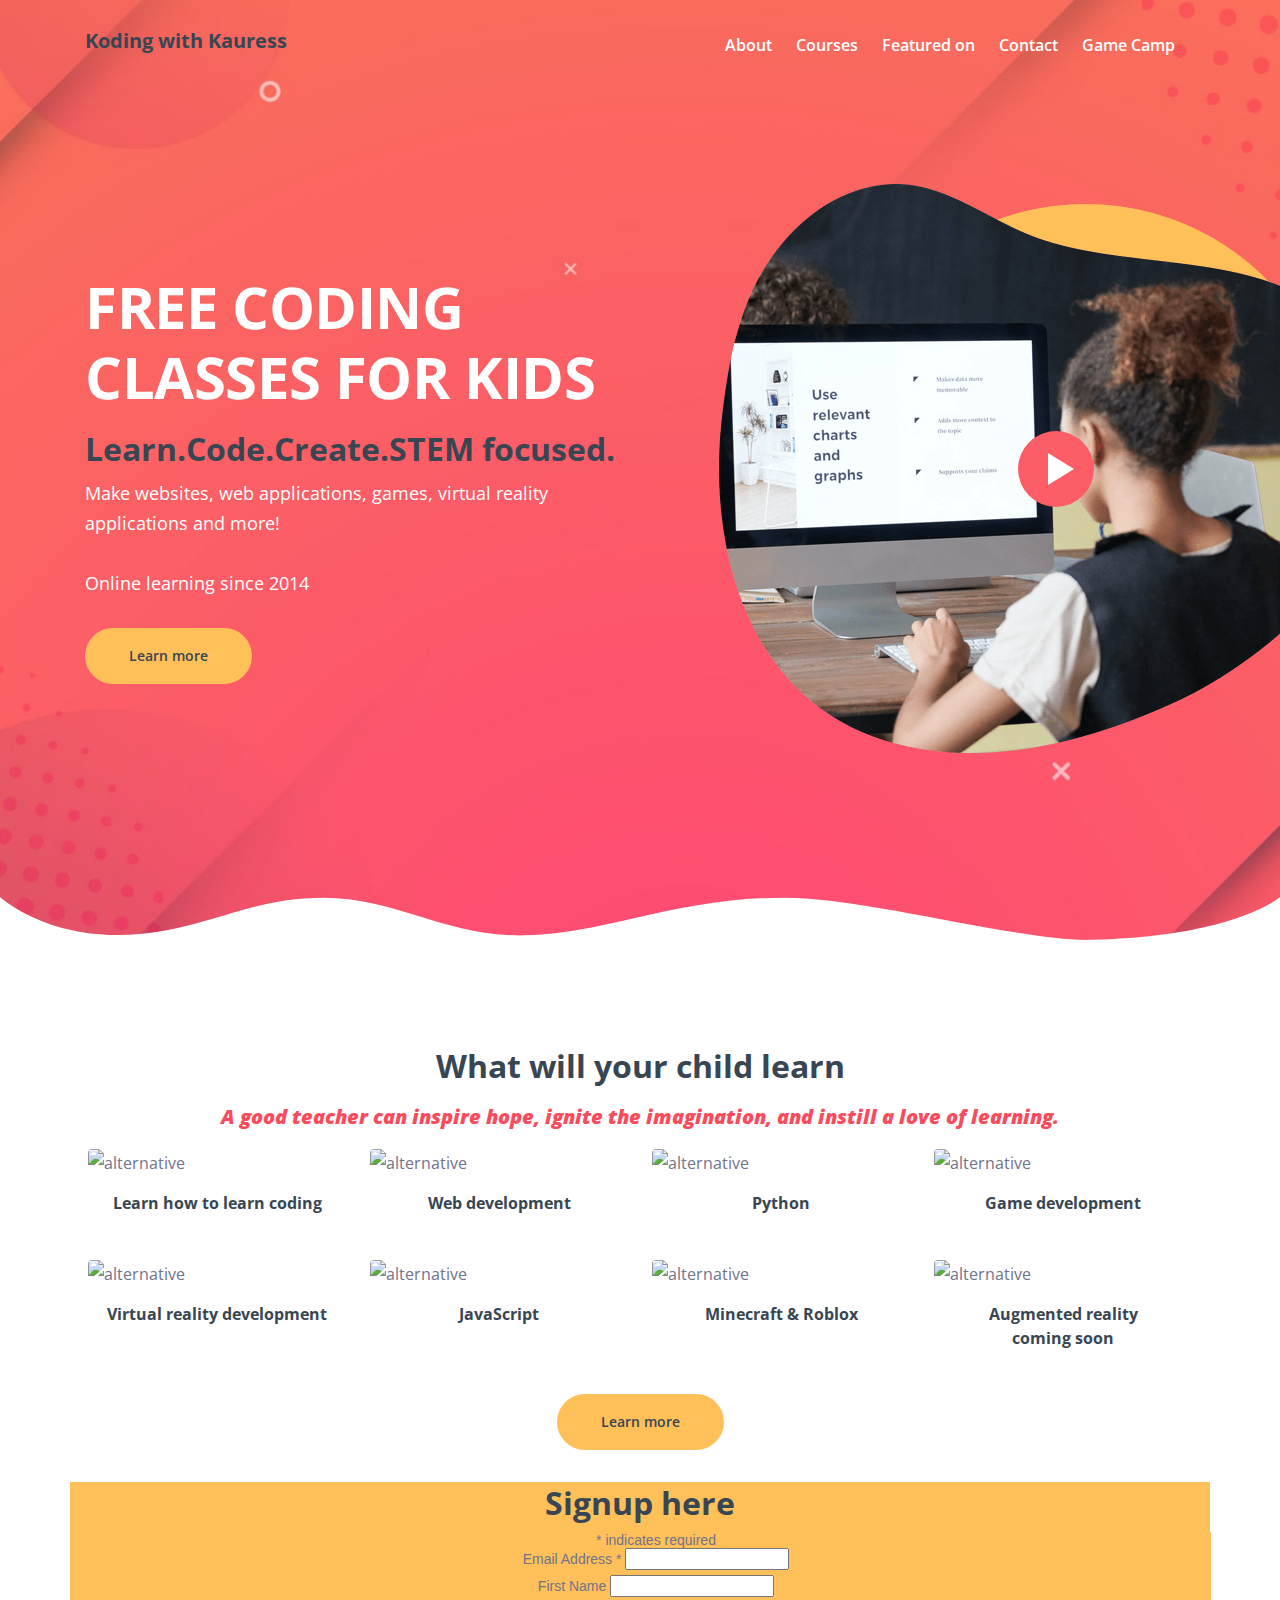
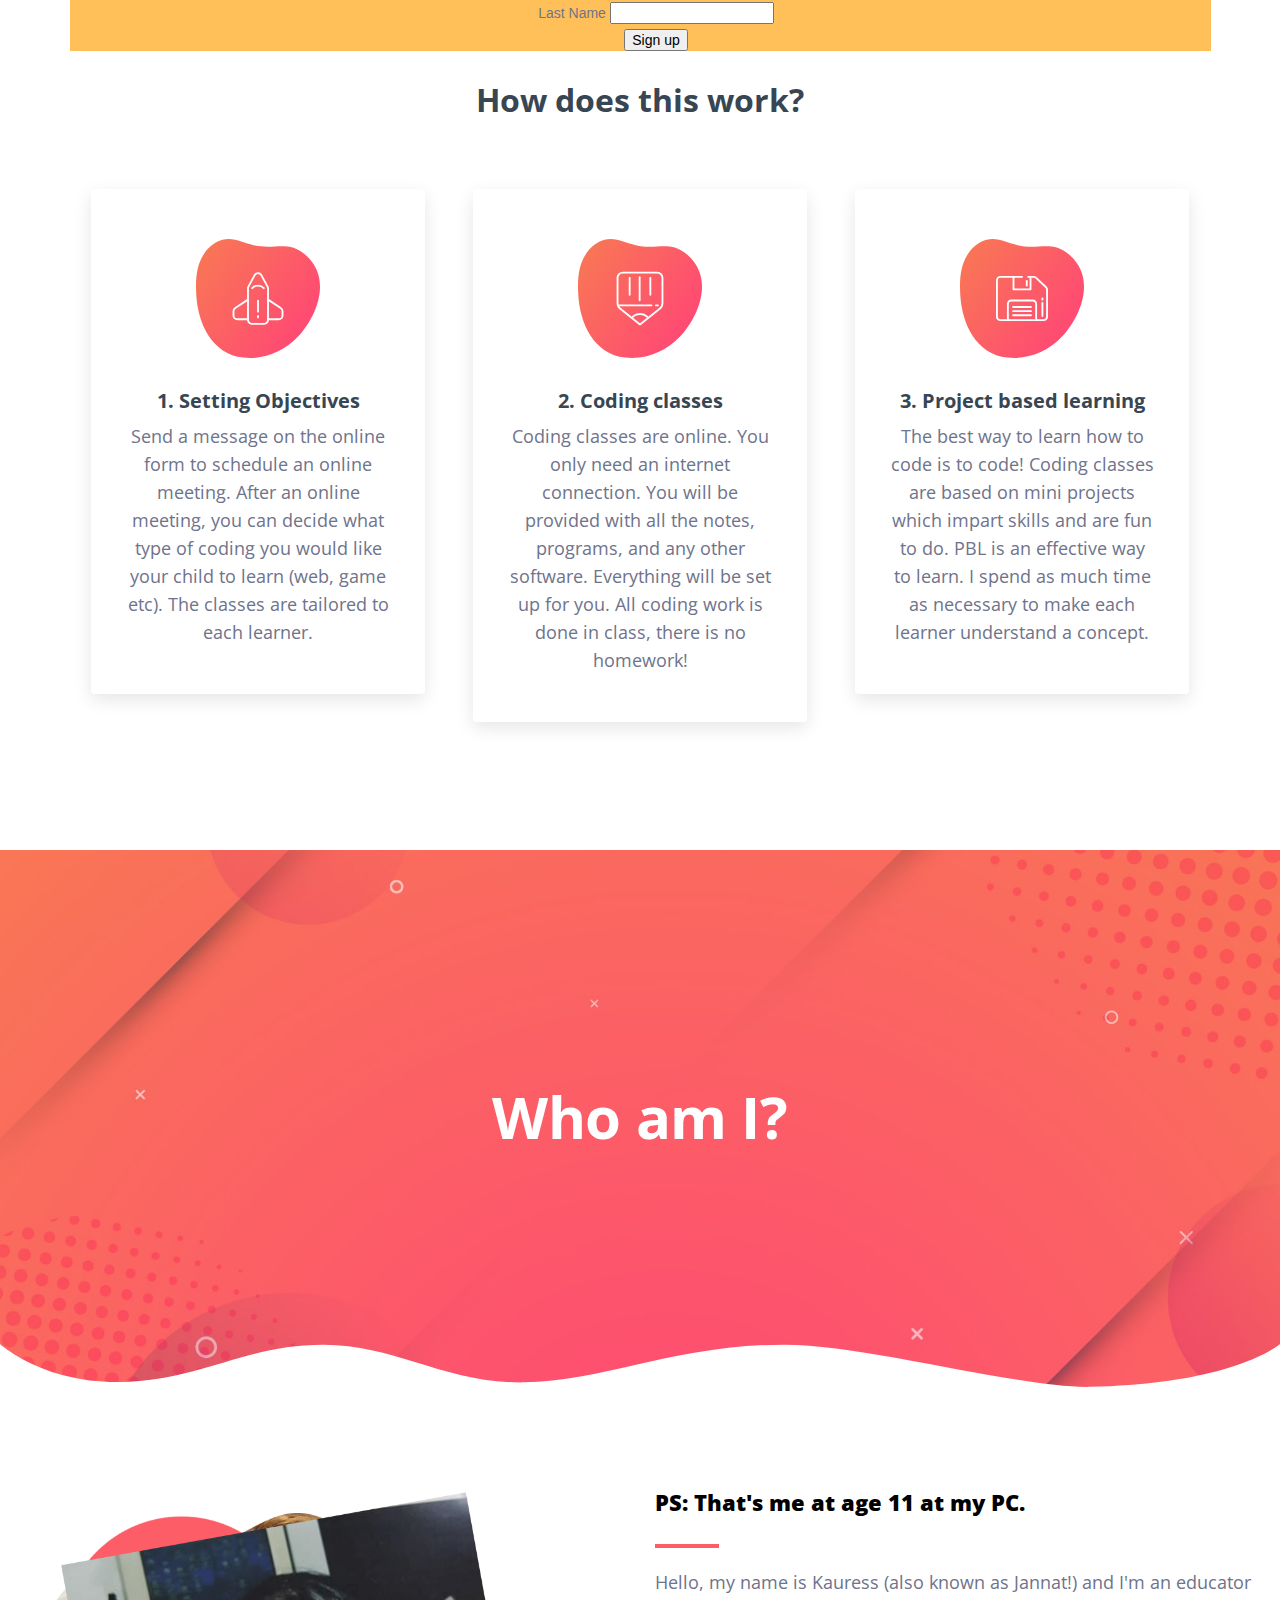
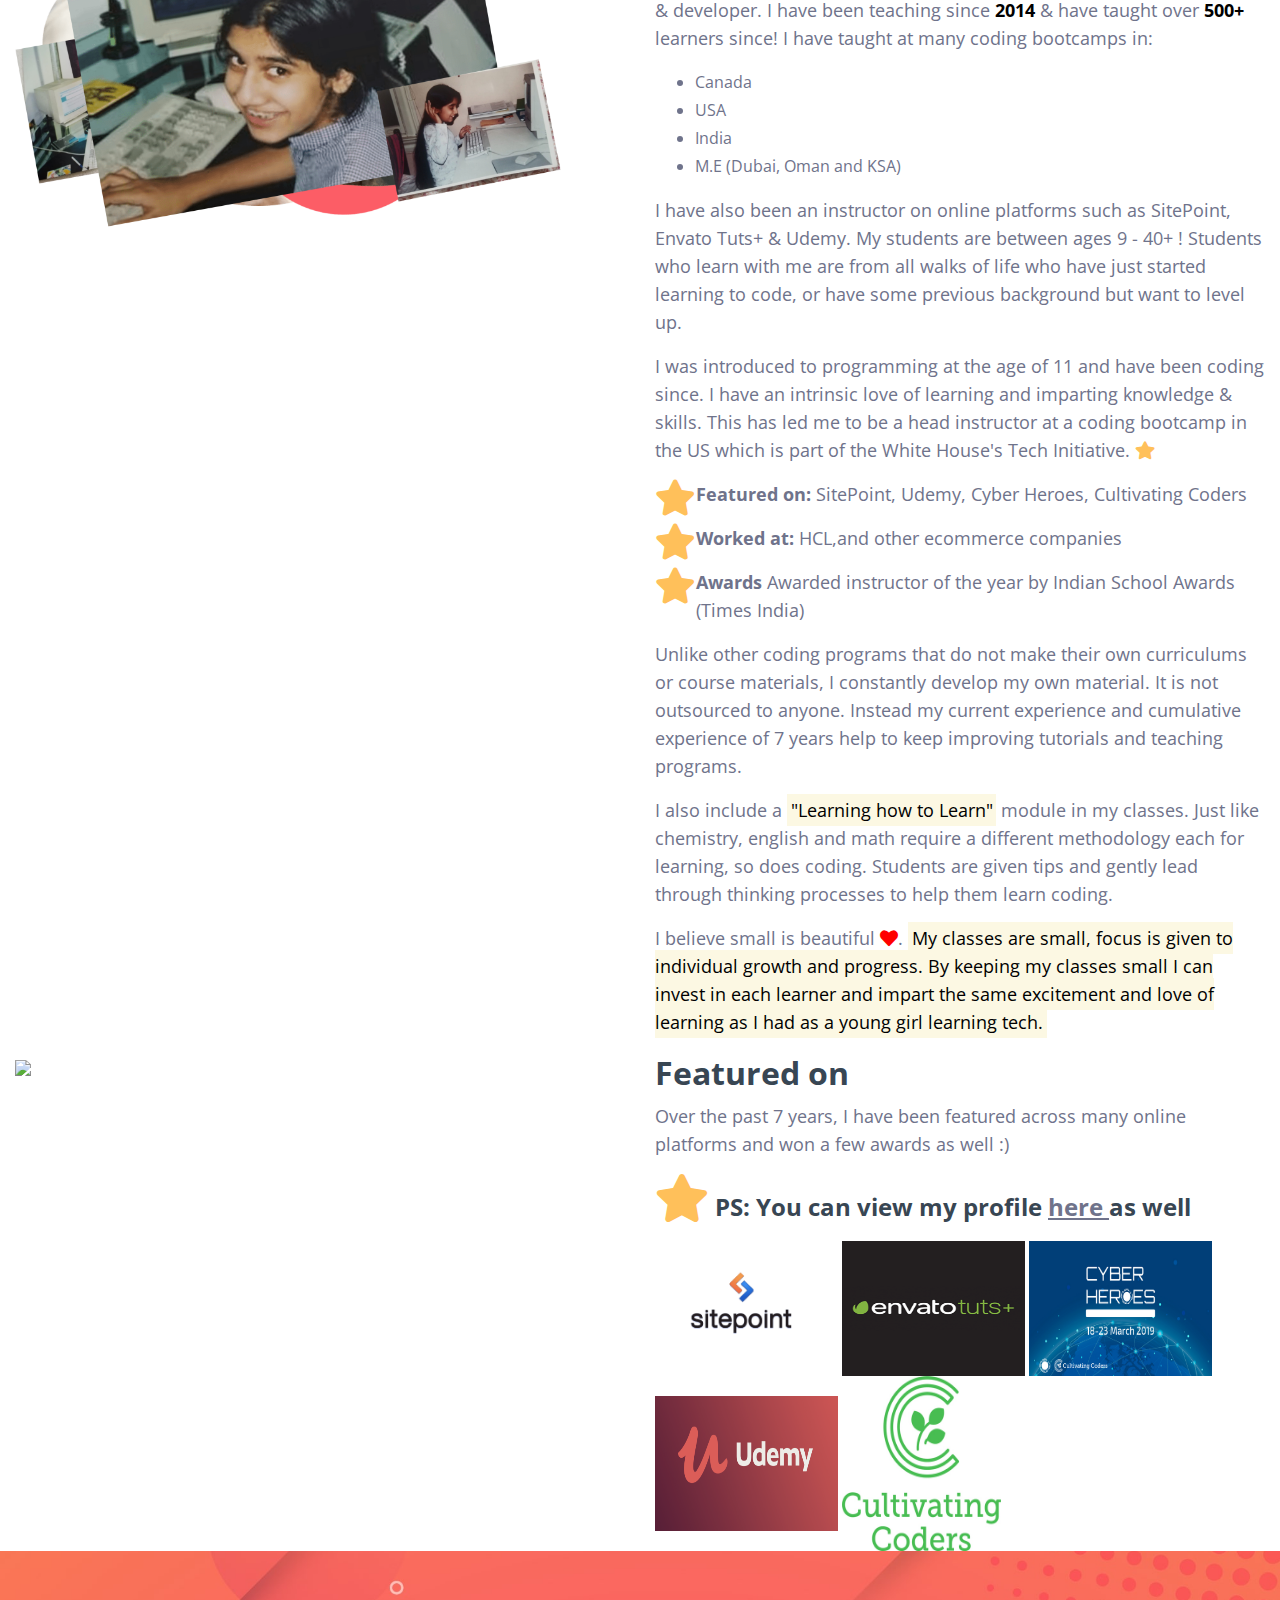
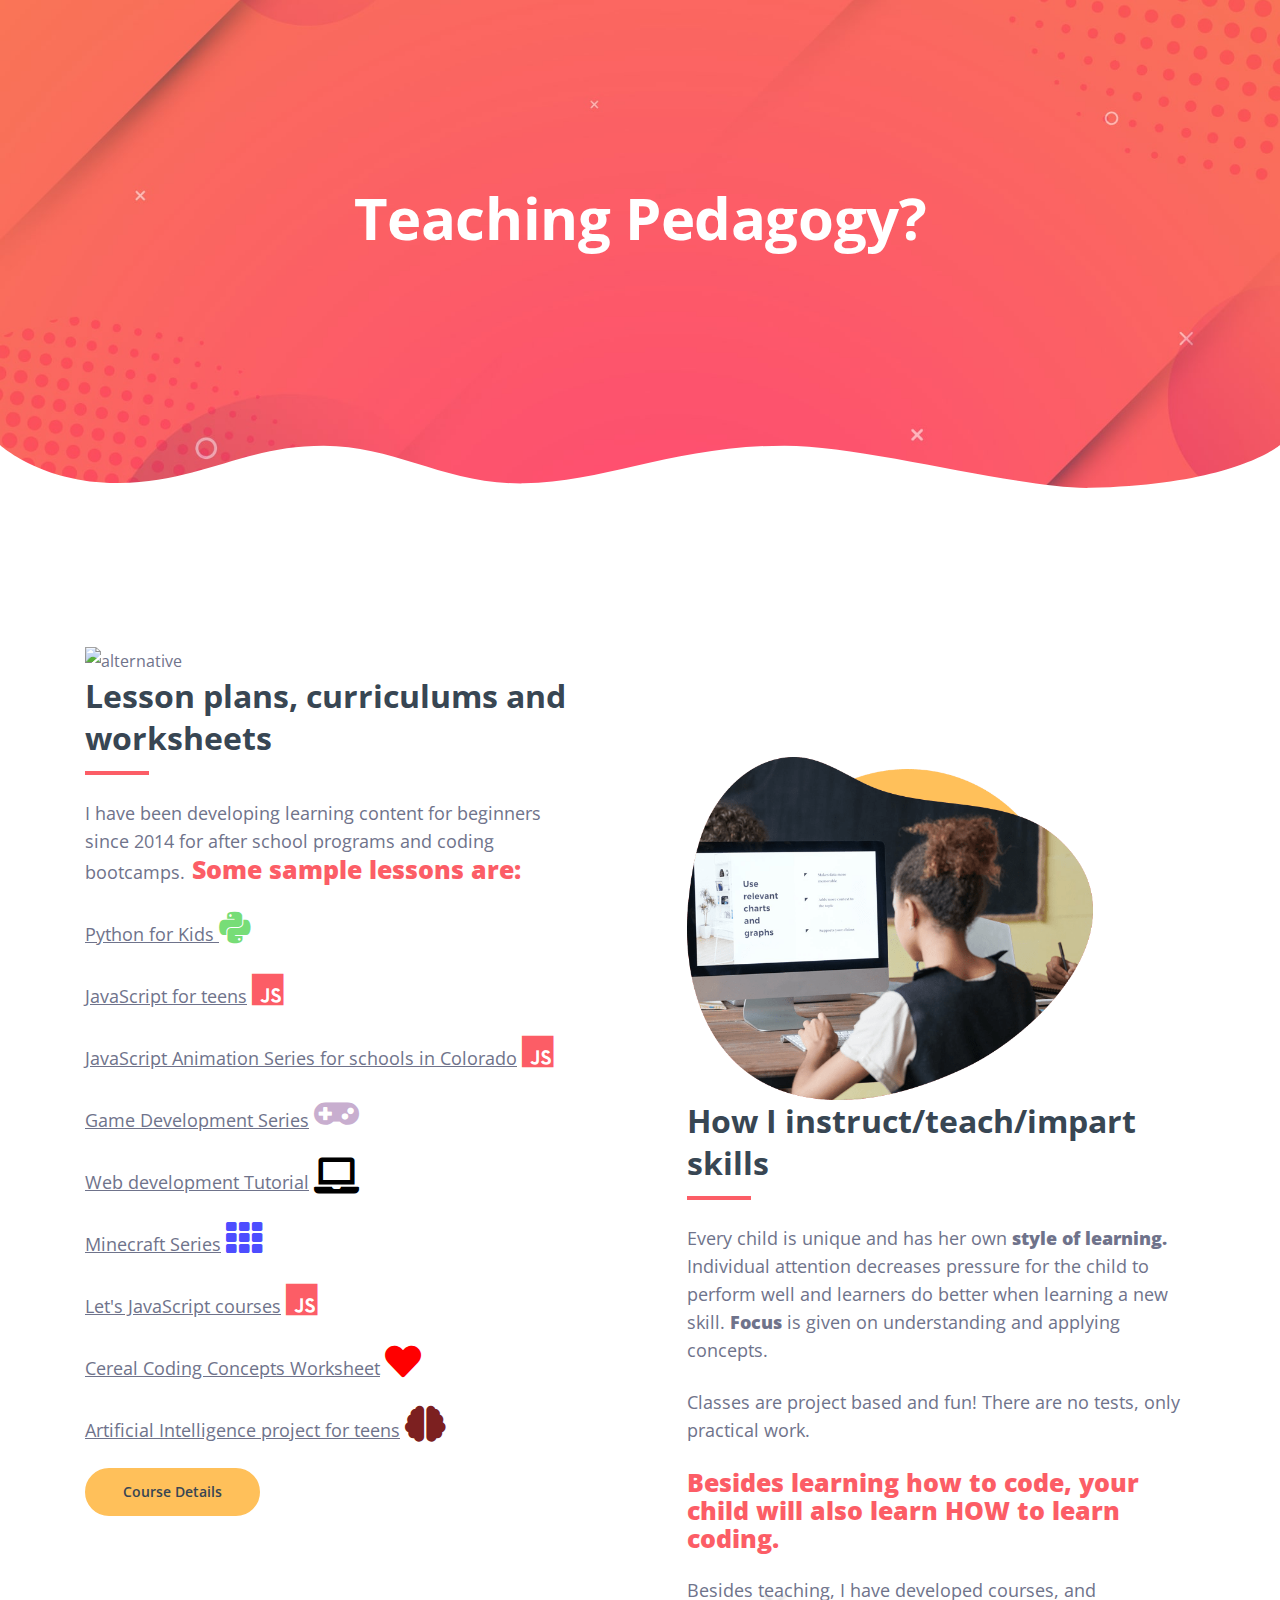
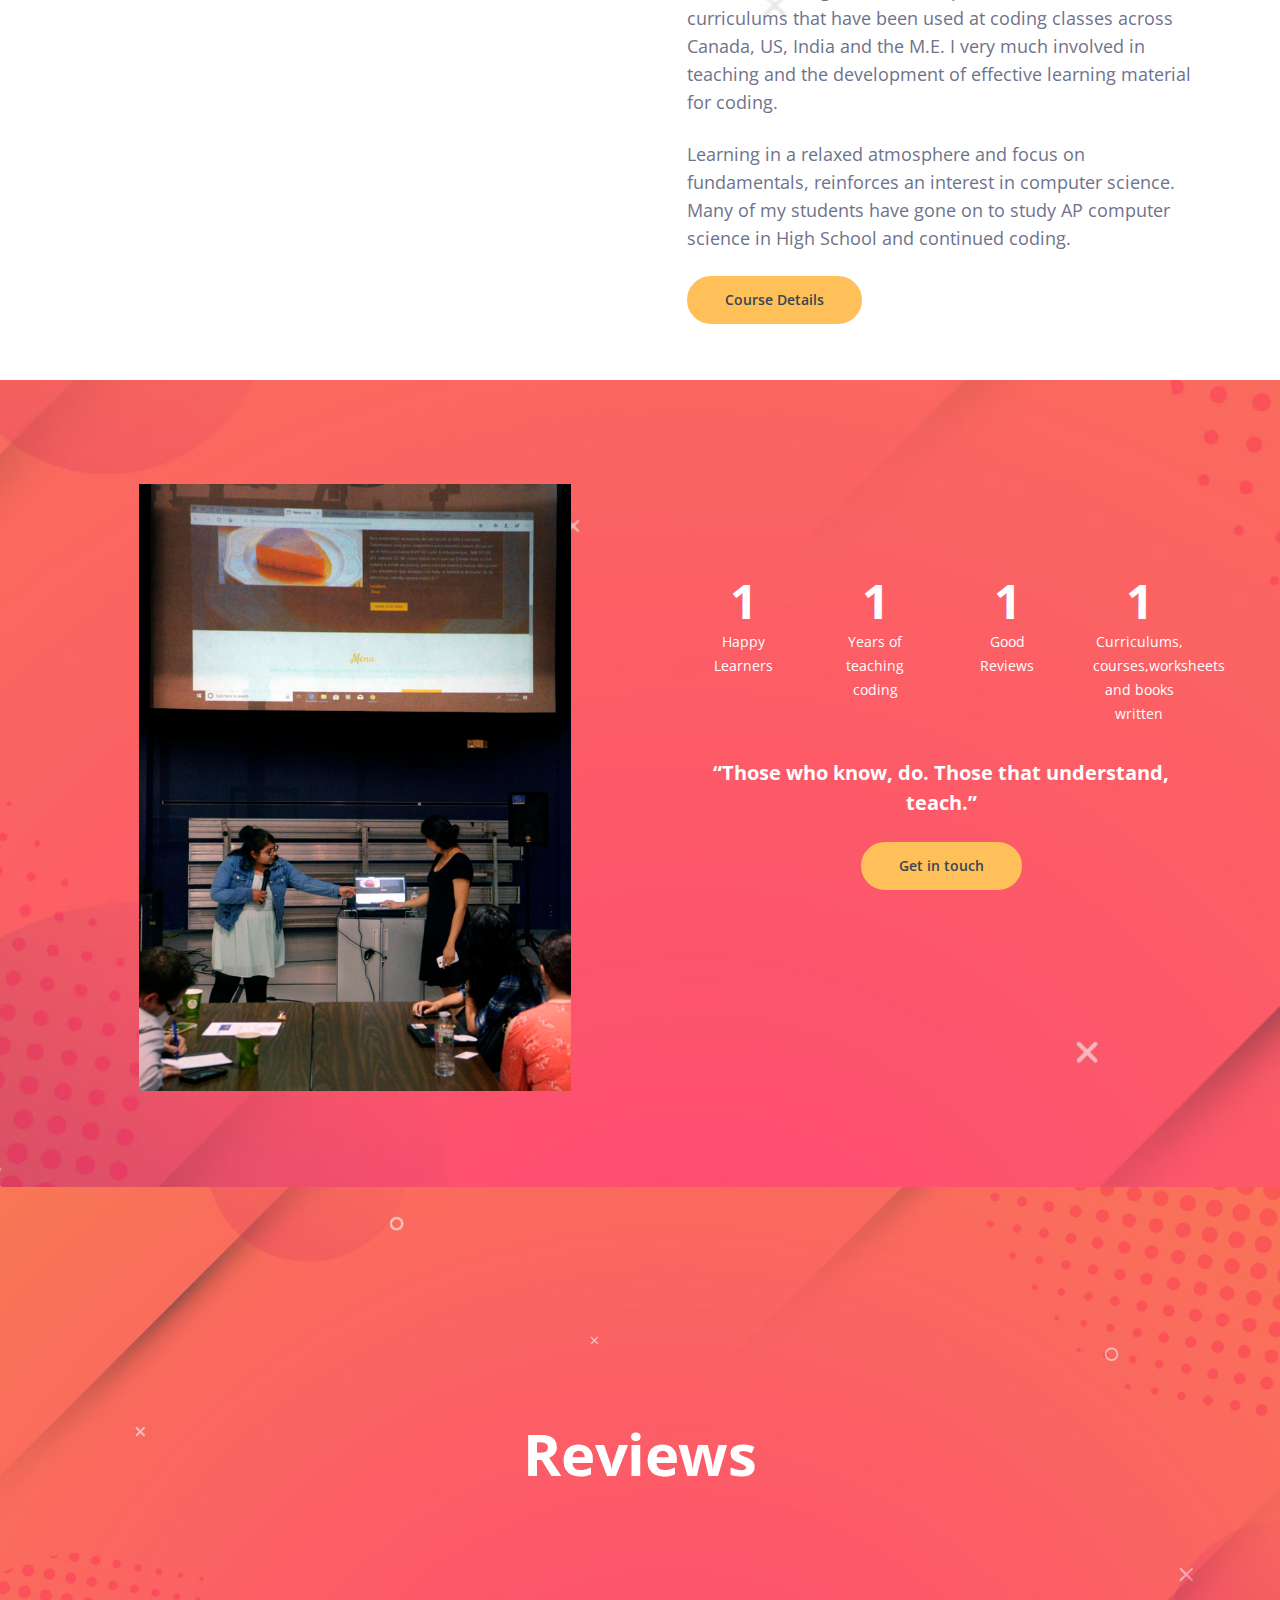
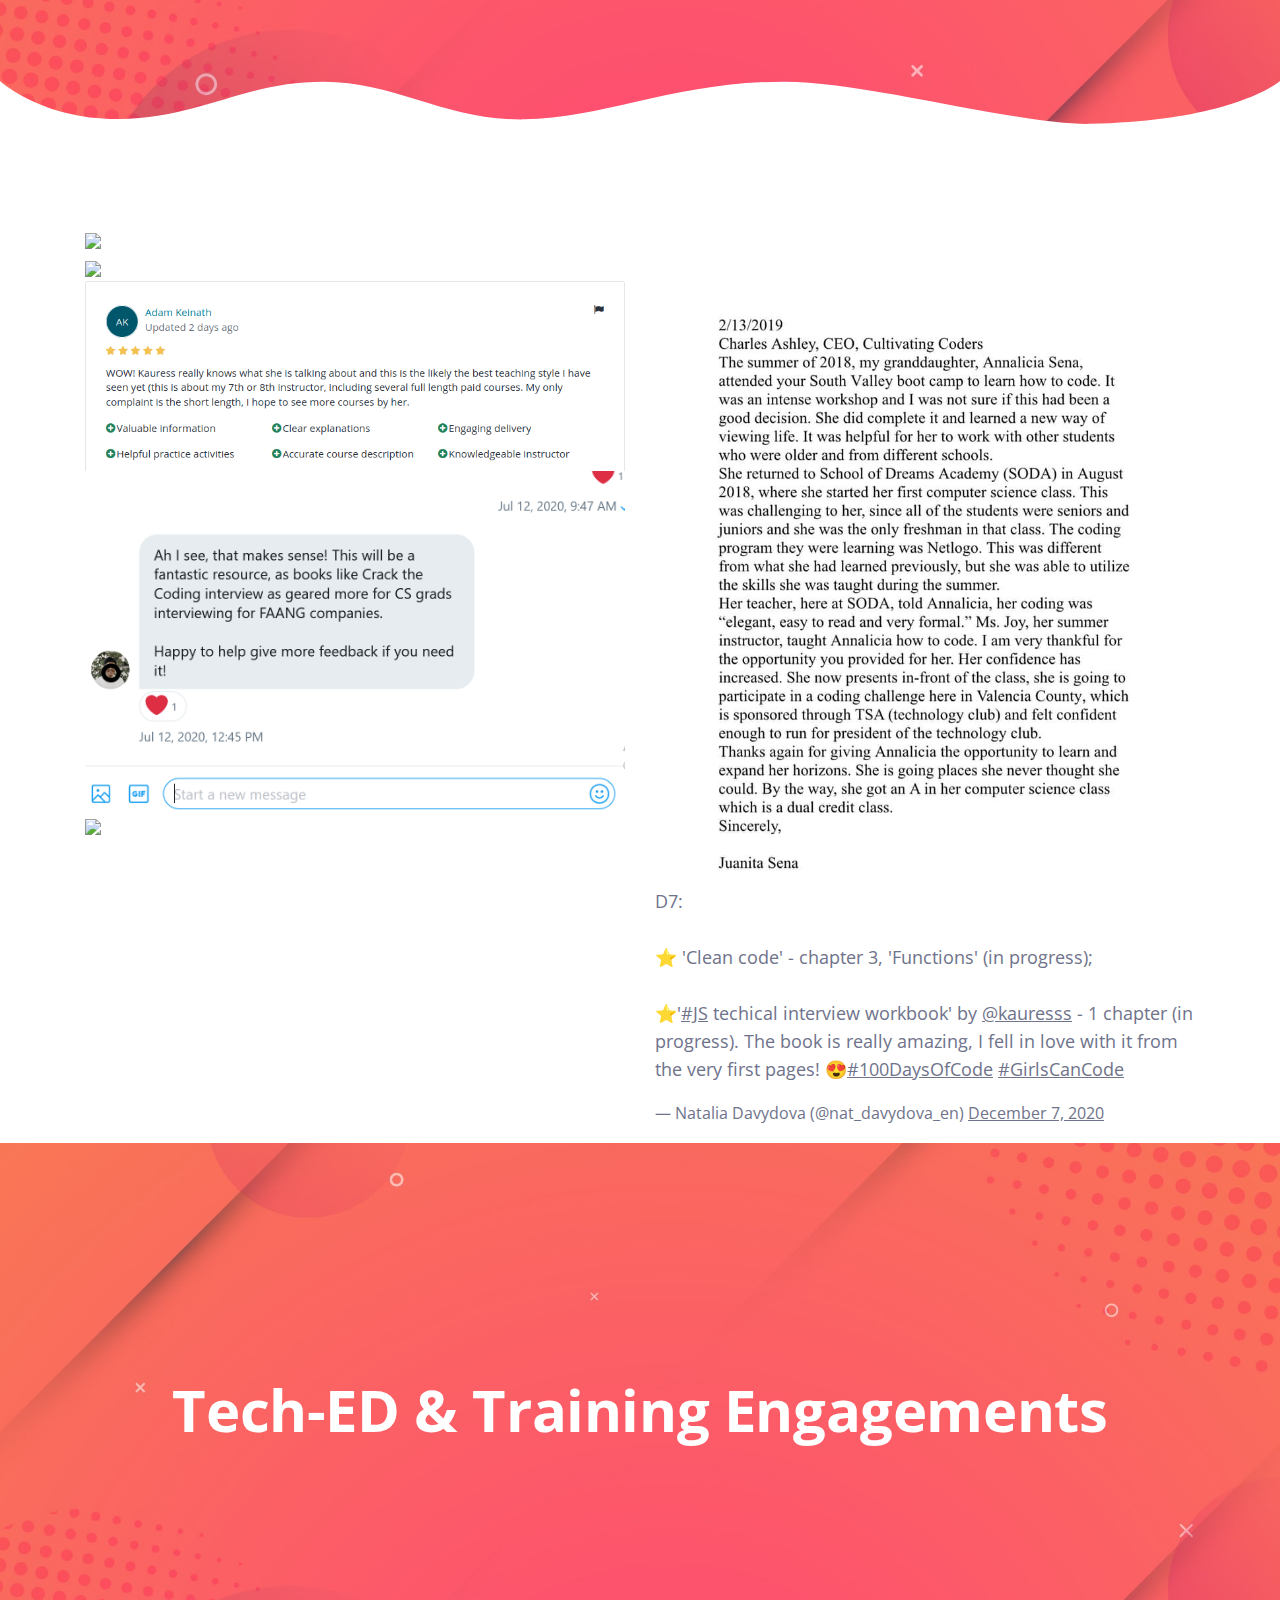
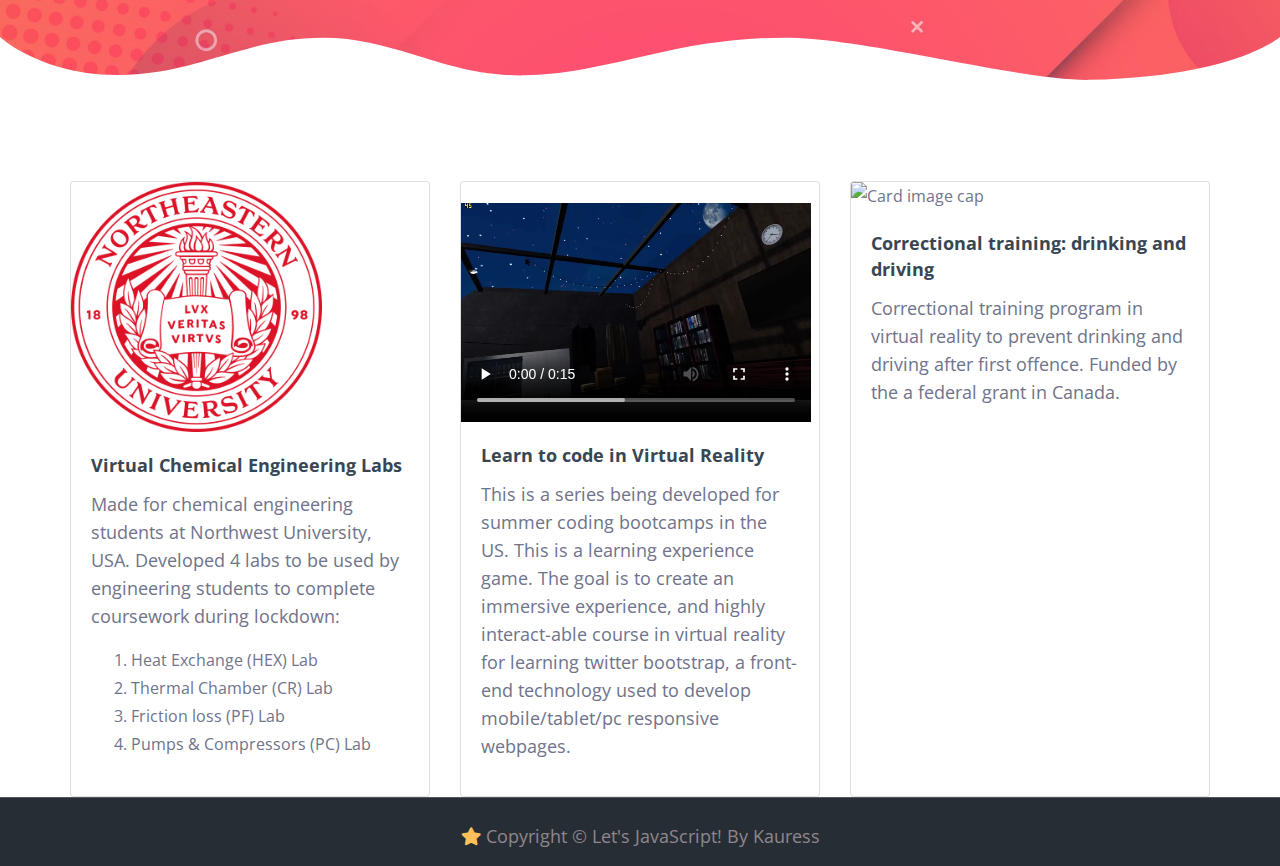
==== index.html @ 87f5dfcc "Update index.html" ====
<!DOCTYPE html>
<html lang="en">
<head>
    <meta charset="utf-8">
    <meta name="viewport" content="width=device-width, initial-scale=1, shrink-to-fit=no">
    
    <!-- SEO Meta Tags -->
    <meta name="description" content="Koding with Kauress">
    <meta name="author" content="Kauress">

    <!-- OG Meta Tags to improve the way the post looks when you share the page on LinkedIn, Facebook, Google+ -->
	<meta property="og:site_name" content="" /> <!-- website name -->
	<meta property="og:site" content="" /> <!-- website link -->
	<meta property="og:title" content=""/> <!-- title shown in the actual shared post -->
	<meta property="og:description" content="" /> <!-- description shown in the actual shared post -->
	<meta property="og:image" content="" /> <!-- image link, make sure it's jpg -->
	<meta property="og:url" content="" /> <!-- where do you want your post to link to -->
	<meta property="og:type" content="article" />

    <!-- Webpage Title -->
    <title>Kauress</title>
    
    <!-- Styles -->
    <link href="https://fonts.googleapis.com/css?family=Open+Sans:400,400i,600,700&display=swap" rel="stylesheet">
    <link href="css/bootstrap.css" rel="stylesheet">
    <link href="css/fontawesome-all.css" rel="stylesheet">
    <link href="css/swiper.css" rel="stylesheet">
	<link href="css/magnific-popup.css" rel="stylesheet">
	<link href="css/styles.css" rel="stylesheet">
	<link href="//cdn-images.mailchimp.com/embedcode/classic-10_7.css" rel="stylesheet" type="text/css">
<style type="text/css">
	#mc_embed_signup{background:#fff; clear:left; font:14px Helvetica,Arial,sans-serif; }
	/* Add your own Mailchimp form style overrides in your site stylesheet or in this style block.
	   We recommend moving this block and the preceding CSS link to the HEAD of your HTML file. */
</style>
	
	<!-- Favicon  -->
    <link rel="icon" href="images/favicon.png">
</head>
<body data-spy="scroll" data-target=".fixed-top">
    
    <!-- Navigation -->
    <nav class="navbar navbar-expand-lg navbar-custom fixed-top">
        <div class="container">
            <!-- Text Logo - Use this if you don't have a graphic logo -->
            <!-- <a class="navbar-brand logo-text page-scroll" href="index.html">Tutor</a> -->

            <!-- Image Logo -->
                              <h3 class="navbar-brand" href="index.html">Koding with Kauress</h3>

            
            <!-- Mobile Menu Toggle Button -->
            <button class="navbar-toggler" type="button" data-toggle="collapse" data-target="#navbarsExampleDefault" aria-controls="navbarsExampleDefault" aria-expanded="false" aria-label="Toggle navigation">
                <span class="navbar-toggler-awesome fas fa-bars"></span>
                <span class="navbar-toggler-awesome fas fa-times"></span>
            </button>
            <!-- end of mobile menu toggle button -->

            <div class="collapse navbar-collapse" id="navbarsExampleDefault">
                <ul class="navbar-nav ml-auto">
              
                    <li class="nav-item">
                        <a class="nav-link" href="#about">About</a>
                    </li>

            
                    <li class="nav-item">
                        <a class="nav-link" href="details.html">Courses</a>
                    </li>

                    <!-- end of dropdown menu -->
                        <li class="nav-item">
                        <a class="nav-link" href="featured.html">Featured on</a>
                    </li>
                    
                    <li class="nav-item">
                        <a class="nav-link" href="contact.html">Contact</a>
                    </li>
            <li class="nav-item">
             <!-- <a class="nav-link" href="faq.html">FAQ & Pricing</a> -->
                    </li>
            <li class="nav-item">
             <a class="nav-link" href="gamecamp.html">Game Camp</a>
                    </li>
                </ul>
                <span class="nav-item social-icons">
                  
                 
                </span>
            </div>
        </div> <!-- end of container -->
    </nav> <!-- end of navbar -->
    <!-- end of navigation -->


    <!-- Header -->
    <header id="header" class="header">
        <svg class="decoration-frame" data-name="Layer 2" xmlns="http://www.w3.org/2000/svg" preserveAspectRatio="none" viewBox="0 0 1920 192.275"><defs><style>.cls-1{fill:#ffffff;}</style></defs><title>decoration-frame</title><path class="cls-1" d="M0,158.755s63.9,52.163,179.472,50.736c121.494-1.5,185.839-49.738,305.984-49.733,109.21,0,181.491,51.733,300.537,50.233,123.941-1.562,225.214-50.126,390.43-50.374,123.821-.185,353.982,58.374,458.976,56.373,217.907-4.153,284.6-57.236,284.6-57.236V351.03H0V158.755Z" transform="translate(0 -158.755)"/></svg>
        <div class="container">
            <div class="row">
                <div class="col-lg-6">
                    <div class="text-container">
                        <h1 style ="text-transform: uppercase">Free Coding classes for kids</h1>
                        <h2>Learn.Code.Create.STEM focused.</h2>
                        <p class="p-large">Make websites, web applications, games, virtual reality applications and more!</p> 
			 <p class="p-large">Online learning since 2014</p>
                        <a class="btn-solid-lg" href="#about">Learn more</a>
                    </div> <!-- end of text-container -->
                </div> <!-- end of col -->
                <div class="col-lg-6">
                    
                    <!-- Video Preview -->
                    <div class="image-container">
                        <div class="video-wrapper">
                            <a class="popup-youtube" href="https://www.youtube.com/watch?v=O_Bw1_0u1P8&t=3s" target="_blank" data-effect="fadeIn">
                                <img class="img-fluid" src="images/header-course.png" alt="alternative">
                                <span class="video-play-button">
                                    <span></span>
                                </span>
                            </a>
                        </div> <!-- end of video-wrapper -->
                    </div> <!-- end of image-container -->
                    <!-- end of video preview -->

                </div> <!-- end of col -->
            </div> <!-- end of row -->
        </div> <!-- end of container -->
    </header> <!-- end of header -->
    <!-- end of header -->


    <!-- Description -->
    <div id="description" class="cards-1">
        <div class="container">
            <div class="row">
                <div class="col-lg-12">
                    <h2>What will your child learn</h2>
                  <blockquote class="quote">A good teacher can inspire hope, ignite the imagination, and instill a love of learning.</blockquote>
                </div> <!-- end of col -->
            </div> <!-- end of row -->
            <div class="row">
                <div class="col-lg-12">
                    
                    <!-- Card -->
                    <div class="card">
                        <a class="popup-with-move-anim" href="#description-lightbox-1">
                            <div class="card-image">
                                <img class="img-fluid" src="images/learnhowtolearn.png" alt="alternative" style="width:85%">
                            </div>
                            <div class="card-body">
                                <h6 class="card-title text-center">Learn how to learn coding </h6>
                            </div>
                        </a>
                    </div>
                    <!-- end of card -->

                    <!-- Card -->
                    <div class="card">
                        <a class="popup-with-move-anim" href="#description-lightbox-2">
                            <div class="card-image">
                                <img class="img-fluid" src="images/webdevelopment.png" alt="alternative">
                            </div>
                            <div class="card-body">
                                <h6 class="card-title  text-center">Web development</h6>
                            </div>
                        </a>
                    </div>
                    <!-- end of card -->

                    <!-- Card -->
                    <div class="card">
                        <a class="popup-with-move-anim" href="#description-lightbox-3">
                            <div class="card-image">
                                <img class="img-fluid" src="images/pythonprogramming.png" alt="alternative">
                            </div>
                            <div class="card-body">
                                <h6 class="card-title text-center">Python</h6>
                            </div>
                        </a>
                    </div>
                    <!-- end of card -->

                    <!-- Card -->
                    <div class="card">
                        <a class="popup-with-move-anim" href="#description-lightbox-4">
                            <div class="card-image">
                                <img class="img-fluid" src="images/gamedev.png" alt="alternative">
                            </div>
                            <div class="card-body">
                                <h6 class="card-title text-center">Game development</h6>
                            </div>
                        </a>
                    </div>
                    <!-- end of card -->

                    <!-- Card -->
                    <div class="card">
                        <a class="popup-with-move-anim" href="#description-lightbox-5">
                            <div class="card-image">
                                <img class="img-fluid" src="images/vr.png" alt="alternative">
                            </div>
                            <div class="card-body">
                                <h6 class="card-title text-center">Virtual reality development</h6>
                            </div>
                        </a>
                    </div>
                    <!-- end of card -->

             

                    <!-- Card -->
                    <div class="card">
                        <a class="popup-with-move-anim" href="#description-lightbox-7">
                            <div class="card-image">
                                <img class="img-fluid" src="images/javascript.png" alt="alternative">
                            </div>
                            <div class="card-body">
                                <h6 class="card-title text-center">JavaScript</h6>
                            </div>
                        </a>
                    </div>
                    <!-- end of card -->

			   <!-- Card -->
                    <div class="card">
                        <a class="popup-with-move-anim" href="#description-lightbox-7">
                            <div class="card-image">
                                <img class="img-fluid" src="images/minecraft.png" alt="alternative" style="height:250px">
                            </div>
                            <div class="card-body">
                                <h6 class="card-title text-center">Minecraft & Roblox </h6>
                            </div>
                        </a>
                    </div>
                    <!-- end of card -->
                    <!-- Card -->
                    <div class="card">
                        <a class="popup-with-move-anim" href="#description-lightbox-8">
                            <div class="card-image">
                                <img class="img-fluid" src="images/ar.png" alt="alternative">
                            </div>
                            <div class="card-body">
                                <h6 class="card-title text-center">Augmented reality <br> coming soon</h6>
                            </div>
                        </a>
                    </div>
                    <!-- end of card -->
 
                </div> <!-- end of col -->
            </div> <!-- end of row -->
                                    <a class="btn-solid-lg" href="#details.html">Learn more</a>

        </div> <!-- end of container -->
    </div> <!-- end of cards-1 -->
    <!-- end of description -->

<div class="container text-center" style="background-color:#ffc05a">
	<h2 class="mx-3"> Signup here </h2>
<div class="row">	
<div class="col-sm-12 mx-3">
<!-- Begin Mailchimp Signup Form -->

<div id="mc_embed_signup">
<form action="https://kauress.us12.list-manage.com/subscribe/post?u=d86883970940a853476270777&amp;id=5130acd40d" method="post" id="mc-embedded-subscribe-form" name="mc-embedded-subscribe-form" class="validate" target="_blank" novalidate style="background-color:#ffc05a">
    <div id="mc_embed_signup_scroll">
<div class="indicates-required"><span class="asterisk">*</span> indicates required</div>
<div class="mc-field-group">
	<label for="mce-EMAIL">Email Address  <span class="asterisk">*</span>
</label>
	<input type="email" value="" name="EMAIL" class="required email" id="mce-EMAIL">
</div>
<div class="mc-field-group">
	<label for="mce-FNAME">First Name </label>
	<input type="text" value="" name="FNAME" class="" id="mce-FNAME">
</div>
<div class="mc-field-group">
	<label for="mce-LNAME">Last Name </label>
	<input type="text" value="" name="LNAME" class="" id="mce-LNAME">
</div>
	<div id="mce-responses" class="clear">
		<div class="response" id="mce-error-response" style="display:none"></div>
		<div class="response" id="mce-success-response" style="display:none"></div>
	</div>    <!-- real people should not fill this in and expect good things - do not remove this or risk form bot signups-->
    <div style="position: absolute; left: -5000px;" aria-hidden="true"><input type="text" name="b_d86883970940a853476270777_5130acd40d" tabindex="-1" value=""></div>
    <div class="clear"><input type="submit" value="Sign up" name="subscribe" id="mc-embedded-subscribe" class="button"></div>
    </div>
</form>
</div>
<script type='text/javascript' src='//s3.amazonaws.com/downloads.mailchimp.com/js/mc-validate.js'></script><script type='text/javascript'>(function($) {window.fnames = new Array(); window.ftypes = new Array();fnames[0]='EMAIL';ftypes[0]='email';fnames[1]='FNAME';ftypes[1]='text';fnames[2]='LNAME';ftypes[2]='text';fnames[3]='ADDRESS';ftypes[3]='address';fnames[4]='PHONE';ftypes[4]='phone';}(jQuery));var $mcj = jQuery.noConflict(true);</script>
<!--End mc_embed_signup-->
	
</div>
</div>
</div>
  

    <!-- Chapters -->
    <div class="cards-2">
        <div class="container">
            <div class="row">
                <div class="col-lg-12">
                    <h2>How does this work?</h2>
                    <p class="p-heading"></p>
                </div> <!-- end of col -->
            </div> <!-- end of row -->
            <div class="row">
                <div class="col-lg-12">
                    
                    <!-- Card -->
                    <div class="card">
                        <div class="card-image">
                            <img class="img-fluid" src="images/chapters-icon-1.svg" alt="alternative">
                        </div>
                        <div class="card-body">
                            <h4 class="card-title">1. Setting Objectives</h4>
                            <p>Send a message on the online form to schedule an online meeting. After an online meeting, you can decide what type of coding you would like your child to learn (web, game etc). The classes are tailored to each learner.</p>
                        </div>
                    </div>
                    <!-- end of card -->

                    <!-- Card -->
                    <div class="card">
                        <div class="card-image">
                            <img class="img-fluid" src="images/chapters-icon-2.svg" alt="alternative">
                        </div>
                        <div class="card-body">
                            <h4 class="card-title">2. Coding classes</h4>
                            <p>Coding classes are online. You only need an internet connection. You will be provided with all the notes, programs, and  any other software. Everything will be set up for you. All coding work is done in class, there is no homework!</p>
                        </div>
                    </div>
                    <!-- end of card -->

                    <!-- Card -->
                    <div class="card">
                        <div class="card-image">
                            <img class="img-fluid" src="images/chapters-icon-3.svg" alt="alternative">
                        </div>
                        <div class="card-body">
                            <h4 class="card-title">3. Project based learning</h4>
                            <p>The best way to learn how to code is to code! Coding classes are based on mini projects which impart skills and are fun to do. PBL is an effective way to learn. I spend as much time as necessary to make each learner understand a concept.</p>
                        </div>
                    </div>
                    <!-- end of card -->

                </div> <!-- end of col -->
            </div> <!-- end of row -->
        </div> <!-- end of container -->
    </div> <!-- end of cards-2 -->
    <!-- end of chapters -->


    <!-- Audience -->
            <header id="header" class="header">
                    <h1 class="text-center my-5">Who am I? </h1>


    <svg class="decoration-frame" data-name="Layer 2" xmlns="http://www.w3.org/2000/svg" preserveAspectRatio="none" viewBox="0 0 1920 192.275"><defs><style>.cls-1{fill:#ffffff;}</style></defs><title>decoration-frame</title><path class="cls-1" d="M0,158.755s63.9,52.163,179.472,50.736c121.494-1.5,185.839-49.738,305.984-49.733,109.21,0,181.491,51.733,300.537,50.233,123.941-1.562,225.214-50.126,390.43-50.374,123.821-.185,353.982,58.374,458.976,56.373,217.907-4.153,284.6-57.236,284.6-57.236V351.03H0V158.755Z" transform="translate(0 -158.755)"/></svg> </header>
	

<div class="container-fluid">
<div class="row">
    <div class="col-sm-6">
        <img src="images/kauress2.png" style="width:90%">
    </div>
    <div class="col-sm-6">
  <div class="text-container">
                <blockquote style="color:black; font-weight:900; font-size: 22px">PS: That's me at age 11 at my PC.</blockquote>

                            <hr class="hr-heading" id="about">
                            <p style="font-size:18px">Hello, my name is Kauress (also known as Jannat!) and I'm an educator & developer. I have been teaching since <strong style="color:black">2014</strong> & have taught over <strong style="color:black">500+</strong> learners since! I have taught at many coding bootcamps in:
                            <ul><li>Canada</li><li>USA</li><li>India</li><li>M.E (Dubai, Oman and KSA)</li>
                            </ul></p> <p style="font-size:18px">I have also been an instructor on online platforms such as SitePoint, Envato Tuts+ & Udemy. My students are between ages 9 - 40+ ! Students who learn with me are from all walks of life who have just started learning to code, or have some previous background but want to level up.</p>
                            <p  style="font-size:18px">I was introduced to programming at the age of 11 and have been coding since. I have an intrinsic love of learning and imparting knowledge & skills. This has led me to be a head instructor at a coding bootcamp in the US which is part of the  White House's Tech Initiative. <i class="fas fa-star"></i>
<p>
                              
                            <ul class="list-unstyled li-space-lg"  style="font-size:18px">
                                <li class="media">
                                    <i class="fas fa-star fa-2x"></i>
                                    <div class="media-body"><strong > Featured on:</strong> SitePoint, Udemy, Cyber Heroes, Cultivating Coders</div>
                                </li>
                                <li class="media">
                                    <i class="fas fa-star fa-2x"></i>
                                    <div class="media-body"><strong> Worked at:</strong> HCL,and other ecommerce companies</div>
                                </li>
                                <li class="media">
                                    <i class="fas fa-star fa-2x"></i>
                                    <div class="media-body"><strong> Awards</strong> Awarded instructor of the year by Indian School Awards (Times India) </div>
                                </li>
                            </ul>
                             <p style="font-size:18px">Unlike other coding programs that do not make their own curriculums or course materials, I constantly develop my own material. It is not outsourced to anyone. Instead my current experience and cumulative experience of 7 years help to keep improving tutorials and teaching programs. <p>
                             <p style="font-size:18px">I also include a <mark>"Learning how to Learn"</mark> module in my classes. Just like chemistry, english and math require a different methodology each for learning, so does coding. Students are given tips and gently lead through thinking processes to help them learn coding.</p>
                     <p style="font-size:18px">I believe small is beautiful <i class="fas fa-heart"></i>. <mark>My classes are small, focus is given to individual growth and progress. By keeping my classes small I can invest in each learner and impart the same excitement and love of learning as I had as a young girl learning tech. </mark><p>

                        </div>  
                          </div>
</div>
</div><!-- end of container -->



<div class="container-fluid">
<div class="row">
    <div class="col-sm-6">
        <img src="images/awardcollage.png" style="width:90%">
    </div>
                       
            <div class="col-sm-6">

                <h2>Featured on </h2>
                    <p style="font-size:18px">Over the past 7 years, I have been featured across many online platforms and won a few awards as well :) <span style ="font-weight:900"><br><h3>  <i class="fas fa-star fa-2x"></i> PS: You can view my profile  <a href="https://www.notion.so/kauress/df8dfc2d21f74a26a7b430f9eea2a364?v=892d12d008e740d9abeaaa0f773bd58e"> here </a> as well </h3> </p>
                           <img src= "images/sitepoint.png" style="width:30%">
                            <img src= "images/tuts.png" style="width:30%; height:135px">
                            <img src= "images/cyberheros.png" style="width:30%; height:135px">
                            <img src= "images/udemy.png" style="width:30%; height:135px">
                            <img src= "images/ccv.jpg" style="width:26%; height:175px">

                </div> <!-- end of col -->
</div><!-- end of row -->
</div><!-- end of container -->


   
            <header id="header" class="header">
                    <h1 class="text-center my-5">Teaching Pedagogy? </h1>


    <svg class="decoration-frame" data-name="Layer 2" xmlns="http://www.w3.org/2000/svg" preserveAspectRatio="none" viewBox="0 0 1920 192.275"><defs><style>.cls-1{fill:#ffffff;}</style></defs><title>decoration-frame</title><path class="cls-1" d="M0,158.755s63.9,52.163,179.472,50.736c121.494-1.5,185.839-49.738,305.984-49.733,109.21,0,181.491,51.733,300.537,50.233,123.941-1.562,225.214-50.126,390.43-50.374,123.821-.185,353.982,58.374,458.976,56.373,217.907-4.153,284.6-57.236,284.6-57.236V351.03H0V158.755Z" transform="translate(0 -158.755)"/></svg> </header>
    

    <!-- Details -->
    <div class="basic-3">
        <div class="container">
            <div class="row">
                <div class="col-lg-6">
                    <div class="image-container">
                        <img class="img-fluid" src="images/samplelessons.png" style="width:80%" alt="alternative">
                        <h2>Lesson plans, curriculums and worksheets</h2>
                        <hr class="hr-heading" >
                        <p style="font-size:18px">I have been developing learning content for beginners since 2014 for after school programs and coding bootcamps.<span id="special-learn"> Some sample lessons are:</span></p>
                        <p style="font-size:18px"><a href="https://www.notion.so/kauress/Learn-to-code-in-Python-Level-1-Lesson-1-6b5ad8283a1649ffb15727b4060d0210" target="_blank"> Python for Kids <i class="fab fa-python fa-2x"></i> </a></p> 
                         <p style="font-size:18px"><a href="https://www.notion.so/kauress/Lesson-5-JavaScript-for-Teens-59e7dba523fb4355b46aaa7003b19786" target="_blank">JavaScript for teens</a> <i class="fab fa-js fa-2x"></i> </p>
                        <p style="font-size:18px"><a href="https://www.dropbox.com/s/u0jrcdwv4h3qw1z/JAVASCRIPT%20COURSE%20-%20INTRO%20-%20V02.mp4?dl=0" target="_blank">JavaScript Animation Series for schools in Colorado</a> <i class="fab fa-js fa-2x"></i></p>
                        <p style="font-size:18px"><a href="https://www.notion.so/kauress/Module-7-Game-development-29505d9132564d318ffaca96573a31b5" target="_blank">Game Development Series</a> <i class="fas fa-gamepad fa-2x"></i></p>
                     <p style="font-size:18px"><a href="https://www.youtube.com/watch?v=O_Bw1_0u1P8&t=17s" target="_blank">Web development Tutorial</a> <i class="fas fa-laptop fa-2x"></i> </p>
                     <p style="font-size:18px"><a href="https://www.notion.so/kauress/Minecraft-Lesson-8-9-4a7751bfd8a444b0b7b9553a4ce0bf2e" target="_blank">Minecraft Series</a> <i class="fas fa-th fa-2x"></i></p>
                    <p style="font-size:18px"><a href="https://www.udemy.com/course/lets-javascript-coding-projects/" target="_blank">Let's JavaScript courses</a> <i class="fab fa-js fa-2x"></i> </p>
                    <p style="font-size:18px"><a href="https://codepen.io/Kauress/full/WyaQBM" target="_blank">Cereal Coding Concepts Worksheet</a> <i class="fas fa-heart fa-2x"></i></p>
                      <p style="font-size:18px"><a href="https://www.notion.so/kauress/SAILORMOON-Wiki-f8adb5197c3d47388b9b0afae8ebfb34" target="_blank">Artificial Intelligence project for teens</a> <i class="fas fa-brain fa-2x"></i></p>
                     <a class="btn-solid-reg" href="details.html"> Course Details</a>
              
                    </div> <!-- end of image-container -->
                </div> <!-- end of col -->
                <div class="col-lg-6">
                    <div class="text-container">
                    <img class="img-fluid" src="images/header-course.png" style="width:80%" alt="alternative">
                        <h2>How I instruct/teach/impart skills</h2>
                        <hr class="hr-heading" >
                        <p style="font-size:18px">Every child is unique and has her own <span style ="font-weight:900">style of learning. </span>Individual attention decreases pressure for the child to perform well and learners do better when learning a new skill.<span style ="font-weight:900"> Focus</span> is given on understanding and applying concepts.</p>
                        <p style="font-size:18px">Classes are project based and fun! There are no tests, only practical work. <p id="special-learn">Besides learning how to code, your child will also learn HOW to learn coding.</p> 
                     <p style="font-size:18px">Besides teaching, I have developed courses, and curriculums that have been used at coding classes across Canada, US, India and the M.E. I very much involved in teaching and the development of effective learning material for coding.</p> 
                         <p style="font-size:18px">Learning in a relaxed atmosphere and focus on fundamentals, reinforces an interest in computer science. Many of my students have gone on to study AP computer science in High School and continued coding.</p>
                        <a class="btn-solid-reg" href="details.html">Course Details</a>
                    </div> <!-- end of text-container -->
                </div> <!-- end of col -->
            </div> <!-- end of row -->
        </div> <!-- end of container -->
    </div> <!-- end of basic-3 -->
    <!-- end of details -->

 


    <!-- About -->
    <div class="counter">
        <div class="container">
            <div class="row">
                <div class="col-lg-6">
                    <div class="image-container">
                        <img class="img-fluid" src="images/promo1.png" style="width:80%" alt="alternative">
                    </div> <!-- end of image-container -->
                </div> <!-- end of col -->
                <div class="col-lg-6">
                    <div class="text-container">
                        
                        <!-- Counter -->
                        <div id="counter">
                            <div class="cell">
                                <div class="counter-value number-count" data-count="500">1</div>
                                <p class="counter-info">Happy Learners</p>
                            </div>
                            <div class="cell">
                                <div class="counter-value number-count" data-count="7">1</div>
                                <p class="counter-info">Years of teaching coding</p>
                            </div>
                            <div class="cell">
                                <div class="counter-value number-count" data-count="300">1</div>
                                <p class="counter-info">Good Reviews</p>
                            </div>
                            <div class="cell">
                                <div class="counter-value number-count" data-count="30">1</div>
                                <p class="counter-info">Curriculums, courses,worksheets and books written</p>
                            </div>
                        </div>
                        <!-- end of counter -->

                        <h4> “Those who know, do. Those that understand, teach.” </h4>
                        <a class="btn-solid-reg page-scroll" href="contact.html">Get in touch</a>
                    </div> <!-- end of text-container -->
                </div> <!-- end of col -->
            </div> <!-- end of row -->
        </div> <!-- end of container -->
    </div> <!-- end of counter -->
    <!-- end of about -->


    <!-- Testimonials -->
        <header id="header" class="header">
                    <h1 class="text-center my-5">Reviews</h1>


    <svg class="decoration-frame" data-name="Layer 2" xmlns="http://www.w3.org/2000/svg" preserveAspectRatio="none" viewBox="0 0 1920 192.275"><defs><style>.cls-1{fill:#ffffff;}</style></defs><title>decoration-frame</title><path class="cls-1" d="M0,158.755s63.9,52.163,179.472,50.736c121.494-1.5,185.839-49.738,305.984-49.733,109.21,0,181.491,51.733,300.537,50.233,123.941-1.562,225.214-50.126,390.43-50.374,123.821-.185,353.982,58.374,458.976,56.373,217.907-4.153,284.6-57.236,284.6-57.236V351.03H0V158.755Z" transform="translate(0 -158.755)"/></svg> </header>
        <div class="container">

            <div class="row">
                <div class="col-sm-12">
                  <img src="images/review1.png"style="width:100%">

                </div>
            </div>
        </div>

         <div class="container">
            <div class="row">

                <div class="col-sm-6">
                  <img src="images/review2.png"style="width:100%">
            <img src="images/review6.png" style="width:100%">
            <img src= "images/twitterreview.png" style="width:100%">
                        <img src= "images/twitterreview1.png" style="width:100%">

                </div>

                <div class="col-sm-6">
                  <img src="images/review3.jpg"style="width:100%">
                        <blockquote class="twitter-tweet"><p lang="en" dir="ltr">D7:<br><br>⭐️ &#39;Clean code&#39; - chapter 3, &#39;Functions&#39; (in progress);<br><br>⭐️&#39;<a href="https://twitter.com/hashtag/JS?src=hash&amp;ref_src=twsrc%5Etfw">#JS</a> techical interview workbook&#39; by <a href="https://twitter.com/kauresss?ref_src=twsrc%5Etfw">@kauresss</a> - 1 chapter (in progress). The book is really amazing, I fell in love with it from the very first pages! 😍<a href="https://twitter.com/hashtag/100DaysOfCode?src=hash&amp;ref_src=twsrc%5Etfw">#100DaysOfCode</a> <a href="https://twitter.com/hashtag/GirlsCanCode?src=hash&amp;ref_src=twsrc%5Etfw">#GirlsCanCode</a></p>&mdash; Natalia Davydova (@nat_davydova_en) <a href="https://twitter.com/nat_davydova_en/status/1336010400475836421?ref_src=twsrc%5Etfw">December 7, 2020</a></blockquote> <script async src="https://platform.twitter.com/widgets.js" charset="utf-8"></script> 
                </div>


        </div>
        </div>

    <!-- end of testimonials -->

         <header id="header" class="header">
                    <h1 class="text-center my-5">Tech-ED & Training Engagements</h1>


    <svg class="decoration-frame" data-name="Layer 2" xmlns="http://www.w3.org/2000/svg" preserveAspectRatio="none" viewBox="0 0 1920 192.275"><defs><style>.cls-1{fill:#ffffff;}</style></defs><title>decoration-frame</title><path class="cls-1" d="M0,158.755s63.9,52.163,179.472,50.736c121.494-1.5,185.839-49.738,305.984-49.733,109.21,0,181.491,51.733,300.537,50.233,123.941-1.562,225.214-50.126,390.43-50.374,123.821-.185,353.982,58.374,458.976,56.373,217.907-4.153,284.6-57.236,284.6-57.236V351.03H0V158.755Z" transform="translate(0 -158.755)"/></svg> </header>
    


    <!-- Details -->
        <div class="container">
            <div class="row">
                <div class="card-deck">
  <div class="card">
    <img class="card-img-top" src="images/northeastern.png" alt="Card image cap" style="width:70%">
    <div class="card-body">
      <h5 class="card-title">Virtual Chemical Engineering Labs</h5>
      <p class="card-text">Made for chemical engineering students at Northwest University, USA.
      Developed 4 labs to be used by engineering students to complete coursework during lockdown:
      <ol>
<li>Heat Exchange (HEX) Lab</li>
<li>Thermal Chamber (CR) Lab</li>
<li> Friction loss (PF) Lab</li>
<li> Pumps & Compressors (PC) Lab</li>
      </ol>
  </p>
      <p class="card-text"><small class="text-muted"></small></p>
    </div>
  </div>
  <div class="card">
     <video width="350" height="240" controls>
  <source src="images/bootstarryvideo.mp4" type="video/mp4">
</video> 
    <div class="card-body">
      <h5 class="card-title">Learn to code in Virtual Reality</h5>
      <p class="card-text">This is a series being developed for summer coding bootcamps in the US. This is a learning experience game. The goal is to create an immersive experience, and highly interact-able course in virtual reality for learning twitter bootstrap, a front-end technology used to develop mobile/tablet/pc responsive webpages.</p>
      <p class="card-text"><small class="text-muted"></small></p>
    </div>
  </div>
  <div class="card">
    <img class="card-img-top" src="images/bc.png" alt="Card image cap">
    <div class="card-body">
      <h5 class="card-title">Correctional training: drinking and driving</h5>
      <p class="card-text">Correctional training program in virtual reality to prevent drinking and driving after first offence. Funded by the a federal grant in Canada.</p>
      <!--<p class="card-text"><small class="text-muted">Last updated 3 mins ago</small></p> -->
    </div>
  </div>
</div>
               
        </div> <!-- end of row -->
    </div> <!-- end of container -->


    



   

 <!-- Copyright -->
    <div class="copyright">
        <div class="container">
            <div class="row">
                <div class="col-lg-12">
                    <p class="p-big statement  text-center"><i class="fa fa-star "></i> Copyright © <a href="https://kauress.me">Let's JavaScript! By Kauress</a></p>
                </div> <!-- end of col -->
            </div> <!-- enf of row -->
        </div> <!-- end of container -->
    </div> <!-- end of copyright --> 
    <!-- end of copyright -->
    
    
    	
    <!-- Scripts -->
    <script src="js/jquery.min.js"></script> <!-- jQuery for Bootstrap's JavaScript plugins -->
    <script src="js/popper.min.js"></script> <!-- Popper tooltip library for Bootstrap -->
    <script src="js/bootstrap.min.js"></script> <!-- Bootstrap framework -->
    <script src="js/jquery.easing.min.js"></script> <!-- jQuery Easing for smooth scrolling between anchors -->
    <script src="js/swiper.min.js"></script> <!-- Swiper for image and text sliders -->
    <script src="js/jquery.magnific-popup.js"></script> <!-- Magnific Popup for lightboxes -->
    <script src="js/validator.min.js"></script> <!-- Validator.js - Bootstrap plugin that validates forms -->
    <script src="js/scripts.js"></script> <!-- Custom scripts -->
</body>
</html>
---- css/styles.css ----
/*****************************************
Table Of Contents:

- General Styles
- Navigation
- Header
- Description
- Description Lightboxes
- Chapters
- Summary
- Audience
- Takeaways
- Details
- Author
- About
- Testimonials
- Partners
- Newsletter
- Footer
- Copyright
- Back To Top Button
- Extra Pages
- Media Queries
******************************************/

/*****************************************
Colors:
- Backgrounds - light gray #f9fafb
- Icons, bullets, navbar - orange #fc5d66
- Buttons - yellow #ffc05a
- Headings text, buttons - dark gray #384653
- Body text - gray #6f738b
******************************************/


/**************************/
/*     General Styles     */
/**************************/
body,
html {
    width: 100%;
	height: 100%;
}

body, p {
	color: #6f738b; 
	font: 400 1rem/1.75rem "Open Sans", sans-serif;
}

h1 {
	color: #384653;
	font: 700 2.5rem/3.25rem "Open Sans", sans-serif;
}

h2 {
	color: #384653;
	font: 700 2rem/2.625rem "Open Sans", sans-serif;
}

h3 {
	color: #384653;
	font: 700 1.5rem/2.25rem "Open Sans", sans-serif;
}

h4 {
	color: #384653;
	font: 700 1.25rem/1.875rem "Open Sans", sans-serif;
}

h5 {
	color: #384653;
	font: 700 1.125rem/1.625rem "Open Sans", sans-serif;
}

h6 {
	color: #384653;
	font: 700 1rem/1.5rem "Open Sans", sans-serif;
}

.p-large {
	font: 400 1.125rem/1.875rem "Open Sans", sans-serif;
}

.p-small {
	font: 400 0.875rem/1.625rem "Open Sans", sans-serif;
}

.p-heading {
	margin-bottom: 4.25rem;
	text-align: center;
}

.testimonial-text {
	font-style: italic;
}

.testimonial-author {
	font-weight: 700;
}

.li-space-lg li {
	margin-bottom: 0.5rem;
}

a {
	color: #6f738b;
	text-decoration: underline;
}

a:hover {
	color: #6f738b;
	text-decoration: underline;
}

.orange {
	color: #fc5d66;
}

.m-bottom-0 {
	margin-bottom: 0;
}

.m-bottom-1 {
	margin-bottom: 1rem;
}

.m-bottom-2 {
	margin-bottom: 2rem;
}

.m-bottom-3 {
	margin-bottom: 3rem;
}

.m-bottom-4 {
	margin-bottom: 4rem;
}

.m-bottom-5 {
	margin-bottom: 5rem;
}

.m-bottom-6 {
	margin-bottom: 6rem;
}

.hr-heading {
	display: inline-block;
	width: 4rem;
	height: 0.25rem;
	margin-top: 0.75rem;
	margin-bottom: 0.75rem;
	border: none;
	background-color: #fc5d66;
}

.btn-solid-reg {
	display: inline-block;
	padding: 1.375rem 2.25rem 1.375rem 2.25rem;
	border: 0.125rem solid #ffc05a;
	border-radius: 2rem;
	background-color: #ffc05a;
	color: #384653;
	font: 600 0.875rem/0 "Open Sans", sans-serif;
	text-decoration: none;
	transition: all 0.2s;
}

.btn-solid-reg:hover {
	border: 0.125rem solid #384653;
	background-color: transparent;
	color: #384653;
	text-decoration: none;
}

.btn-solid-lg {
	display: inline-block;
	padding: 1.625rem 2.625rem 1.625rem 2.625rem;
	border: 0.125rem solid #ffc05a;
	border-radius: 2rem;
	background-color: #ffc05a;
	color: #384653;
	font: 600 0.875rem/0 "Open Sans", sans-serif;
	text-decoration: none;
	transition: all 0.2s;
}

.btn-solid-lg:hover {
	border: 0.125rem solid #384653;
	background-color: transparent;
	color: #384653;
	text-decoration: none;
}

.btn-outline-reg {
	display: inline-block;
	padding: 1.25rem 2.125rem 1.25rem 2.125rem;
	border: 0.125rem solid #384653;
	border-radius: 2rem;
	background-color: transparent;
	color: #384653;
	font: 600 0.875rem/0 "Open Sans", sans-serif;
	text-decoration: none;
	transition: all 0.2s;
}

.btn-outline-reg:hover {
	border: 0.125rem solid #384653;
	background-color: #384653;
	color: #ffffff;
	text-decoration: none;
}

.btn-outline-lg {
	display: inline-block;
	padding: 1.5rem 2.375rem 1.5rem 2.375rem;
	border: 0.125rem solid #384653;
	border-radius: 2rem;
	background-color: transparent;
	color: #384653;
	font: 600 0.875rem/0 "Open Sans", sans-serif;
	text-decoration: none;
	transition: all 0.2s;
}

.btn-outline-lg:hover {
	border: 0.125rem solid #384653;
	background-color: #384653;
	color: #ffffff;
	text-decoration: none;
}

.btn-outline-sm {
	display: inline-block;
	padding: 1rem 1.625rem 1rem 1.625rem;
	border: 0.125rem solid #384653;
	border-radius: 2rem;
	background-color: transparent;
	color: #384653;
	font: 600 0.875rem/0 "Open Sans", sans-serif;
	text-decoration: none;
	transition: all 0.2s;
}

.btn-outline-sm:hover {
	border: 0.125rem solid #384653;
	background-color: #384653;
	color: #ffffff;
	text-decoration: none;
}

.form-group {
	position: relative;
	margin-bottom: 1.25rem;
}

.form-group.has-error.has-danger {
	margin-bottom: 0.625rem;
}

.label-control {
	position: absolute;
	top: 1.0625rem;
	left: 2rem;
	color: #384653;
	opacity: 1;
	font: 400 0.875rem/1.375rem "Open Sans", sans-serif;
	cursor: text;
	transition: all 0.2s ease;
}

/* IE10+ hack to solve lower label text position compared to the rest of the browsers */
@media screen and (-ms-high-contrast: active), screen and (-ms-high-contrast: none) {  
	.label-control {
		top: 0.9375rem;
	}
}

.form-control-input:focus + .label-control,
.form-control-input.notEmpty + .label-control,
.form-control-textarea:focus + .label-control,
.form-control-textarea.notEmpty + .label-control {
	top: 0.125rem;
	opacity: 1;
	font-size: 0.75rem;
	font-weight: 700;
}

.form-control-input,
.form-control-select {
	display: block; /* needed for proper display of the label in Firefox, IE, Edge */
	width: 100%;
	padding-top: 1.25rem;
	padding-bottom: 0.25rem;
	padding-left: 1.875rem;
	border: 1px solid #c4d8dc;
	border-radius: 2rem;
	background-color: #fff;
	color: #384653;
	font: 400 0.875rem/1.875rem "Open Sans", sans-serif;
	transition: all 0.2s;
	-webkit-appearance: none; /* removes inner shadow on form inputs on ios safari */
}

.form-control-select {
	padding-top: 0.5rem;
	padding-bottom: 0.5rem;
	height: 3rem;
}

select {
    /* you should keep these first rules in place to maintain cross-browser behavior */
    -webkit-appearance: none;
	-moz-appearance: none;
	-ms-appearance: none;
    -o-appearance: none;
    appearance: none;
    background-image: url('../images/down-arrow.png');
    background-position: 96% 50%;
    background-repeat: no-repeat;
    outline: none;
}

select::-ms-expand {
    display: none; /* removes the ugly default down arrow on select form field in IE11 */
}

.form-control-textarea {
	display: block; /* used to eliminate a bottom gap difference between Chrome and IE/FF */
	width: 100%;
	height: 14rem; /* used instead of html rows to normalize height between Chrome and IE/FF */
	padding-top: 1.25rem;
	padding-left: 1.875rem;
	border: 1px solid #c4d8dc;
	border-radius: 0;
	background-color: #fff;
	color: #384653;
	font: 400 0.875rem/1.75rem "Open Sans", sans-serif;
	transition: all 0.2s;
}

.form-control-input:focus,
.form-control-select:focus,
.form-control-textarea:focus {
	border: 1px solid #a1a1a1;
	outline: none; /* Removes blue border on focus */
}

.form-control-input:hover,
.form-control-select:hover,
.form-control-textarea:hover {
	border: 1px solid #a1a1a1;
}

input[type='checkbox'] {
	vertical-align: -10%;
	margin-right: 0.5rem;
}

/* IE10+ hack to raise checkbox field position compared to the rest of the browsers */
@media screen and (-ms-high-contrast: active), screen and (-ms-high-contrast: none) {  
	input[type='checkbox'] {
		vertical-align: -9%;
	}
}

.form-control-submit-button {
	display: inline-block;
	width: 100%;
	height: 3.5rem;
	border: 0.125rem solid #ffc05a;
	border-radius: 2rem;
	background-color: #ffc05a;
	color: #384653;
	font: 600 0.875rem/0 "Open Sans", sans-serif;
	cursor: pointer;
	transition: all 0.2s;
}

.form-control-submit-button:hover {
	border: 0.125rem solid #384653;
	background-color: transparent;
	color: #384653;
}

/* Form Success And Error Message Formatting */
#nmsgSubmit.h3.text-center.tada.animated,
#cmsgSubmit.h3.text-center.tada.animated,
#nmsgSubmit.h3.text-center,
#cmsgSubmit.h3.text-center {
	display: block;
	margin-bottom: 0;
	color: #ec2c3c;
	font-weight: 400;
	font-size: 1.125rem;
	line-height: 1rem;
}

.help-block.with-errors .list-unstyled {
	font-size: 0.75rem;
	line-height: 1.125rem;
	text-align: left;
}

.help-block.with-errors ul {
	margin-top: 0.375rem;
	margin-bottom: 0;
	color: #ec2c3c;
}
/* end of form success and error message formatting */

/* Form Success And Error Message Animation - Animate.css */
@-webkit-keyframes tada {
	from {
		-webkit-transform: scale3d(1, 1, 1);
		-ms-transform: scale3d(1, 1, 1);
		transform: scale3d(1, 1, 1);
	}
	10%, 20% {
		-webkit-transform: scale3d(.9, .9, .9) rotate3d(0, 0, 1, -3deg);
		-ms-transform: scale3d(.9, .9, .9) rotate3d(0, 0, 1, -3deg);
		transform: scale3d(.9, .9, .9) rotate3d(0, 0, 1, -3deg);
	}
	30%, 50%, 70%, 90% {
		-webkit-transform: scale3d(1.1, 1.1, 1.1) rotate3d(0, 0, 1, 3deg);
		-ms-transform: scale3d(1.1, 1.1, 1.1) rotate3d(0, 0, 1, 3deg);
		transform: scale3d(1.1, 1.1, 1.1) rotate3d(0, 0, 1, 3deg);
	}
	40%, 60%, 80% {
		-webkit-transform: scale3d(1.1, 1.1, 1.1) rotate3d(0, 0, 1, -3deg);
		-ms-transform: scale3d(1.1, 1.1, 1.1) rotate3d(0, 0, 1, -3deg);
		transform: scale3d(1.1, 1.1, 1.1) rotate3d(0, 0, 1, -3deg);
	}
	to {
		-webkit-transform: scale3d(1, 1, 1);
		-ms-transform: scale3d(1, 1, 1);
		transform: scale3d(1, 1, 1);
	}
}

@keyframes tada {
	from {
		-webkit-transform: scale3d(1, 1, 1);
		-ms-transform: scale3d(1, 1, 1);
		transform: scale3d(1, 1, 1);
	}
	10%, 20% {
		-webkit-transform: scale3d(.9, .9, .9) rotate3d(0, 0, 1, -3deg);
		-ms-transform: scale3d(.9, .9, .9) rotate3d(0, 0, 1, -3deg);
		transform: scale3d(.9, .9, .9) rotate3d(0, 0, 1, -3deg);
	}
	30%, 50%, 70%, 90% {
		-webkit-transform: scale3d(1.1, 1.1, 1.1) rotate3d(0, 0, 1, 3deg);
		-ms-transform: scale3d(1.1, 1.1, 1.1) rotate3d(0, 0, 1, 3deg);
		transform: scale3d(1.1, 1.1, 1.1) rotate3d(0, 0, 1, 3deg);
	}
	40%, 60%, 80% {
		-webkit-transform: scale3d(1.1, 1.1, 1.1) rotate3d(0, 0, 1, -3deg);
		-ms-transform: scale3d(1.1, 1.1, 1.1) rotate3d(0, 0, 1, -3deg);
		transform: scale3d(1.1, 1.1, 1.1) rotate3d(0, 0, 1, -3deg);
	}
	to {
		-webkit-transform: scale3d(1, 1, 1);
		-ms-transform: scale3d(1, 1, 1);
		transform: scale3d(1, 1, 1);
	}
}

.tada {
	-webkit-animation-name: tada;
	animation-name: tada;
}

.animated {
	-webkit-animation-duration: 1s;
	animation-duration: 1s;
	-webkit-animation-fill-mode: both;
	animation-fill-mode: both;
}
/* end of form success and error message animation - Animate.css */

/* Fade-move Animation For Details Lightbox - Magnific Popup */
/* at start */
.my-mfp-slide-bottom .zoom-anim-dialog {
	opacity: 0;
	transition: all 0.2s ease-out;
	-webkit-transform: translateY(-1.25rem) perspective(37.5rem) rotateX(10deg);
	-ms-transform: translateY(-1.25rem) perspective(37.5rem) rotateX(10deg);
	transform: translateY(-1.25rem) perspective(37.5rem) rotateX(10deg);
}

/* animate in */
.my-mfp-slide-bottom.mfp-ready .zoom-anim-dialog {
	opacity: 1;
	-webkit-transform: translateY(0) perspective(37.5rem) rotateX(0); 
	-ms-transform: translateY(0) perspective(37.5rem) rotateX(0); 
	transform: translateY(0) perspective(37.5rem) rotateX(0); 
}

/* animate out */
.my-mfp-slide-bottom.mfp-removing .zoom-anim-dialog {
	opacity: 0;
	-webkit-transform: translateY(-0.625rem) perspective(37.5rem) rotateX(10deg); 
	-ms-transform: translateY(-0.625rem) perspective(37.5rem) rotateX(10deg); 
	transform: translateY(-0.625rem) perspective(37.5rem) rotateX(10deg); 
}

/* dark overlay, start state */
.my-mfp-slide-bottom.mfp-bg {
	opacity: 0;
	transition: opacity 0.2s ease-out;
}

/* animate in */
.my-mfp-slide-bottom.mfp-ready.mfp-bg {
	opacity: 0.8;
}
/* animate out */
.my-mfp-slide-bottom.mfp-removing.mfp-bg {
	opacity: 0;
}
/* end of fade-move animation for details lightbox - magnific popup */

/* Fade Animation For Image Lightbox - Magnific Popup */
@-webkit-keyframes fadeIn {
	from {
		opacity: 0;
	}
	to {
		opacity: 1;
	}
}

@keyframes fadeIn {
	from {
		opacity: 0;
	}
	to {
		opacity: 1;
	}
}

.fadeIn {
	-webkit-animation: fadeIn 0.6s;
	animation: fadeIn 0.6s;
}

@-webkit-keyframes fadeOut {
	from {
		opacity: 1;
	}
	to {
		opacity: 0;
	}
}

@keyframes fadeOut {
	from {
		opacity: 1;
	}
	to {
		opacity: 0;
	}
}

.fadeOut {
	-webkit-animation: fadeOut 0.8s;
	animation: fadeOut 0.8s;
}
/* end of fade animation for image lightbox - magnific popup */


/**********************/
/*     Navigation     */
/**********************/
.navbar-custom {
	background-color: #fc5d66;
	box-shadow: 0 0.0625rem 0.375rem 0 rgba(0, 0, 0, 0.1);
	font: 600 1rem/1rem "Open Sans", sans-serif;
}

.navbar-custom .navbar-brand.logo-image img {
    width: 19.8125rem;
	height: 4.25rem;
}

.navbar-custom .navbar-brand.logo-text {
	color: #ffffff;
	font: 700 2rem/1rem "Open Sans", sans-serif;
	text-decoration: none;
}

.navbar-custom .navbar-nav {
	margin-top: 0.75rem;
	margin-bottom: 0.5rem;
}

.navbar-custom .nav-item .nav-link {
	padding: 0.75rem 0.75rem;
	color: #ffffff;
	text-decoration: none;
	transition: all 0.2s ease;
}

.navbar-custom .nav-item .nav-link:hover,
.navbar-custom .nav-item .nav-link.active {
	color: #f9cecb;
}

/* Dropdown Menu */
.navbar-custom .dropdown:hover > .dropdown-menu {
	display: block; /* this makes the dropdown menu stay open while hovering it */
	min-width: auto;
	animation: fadeDropdown 0.2s; /* required for the fade animation */
}

@keyframes fadeDropdown {
    0% {
        opacity: 0;
    }

    100% {
        opacity: 1;
    }
}

.navbar-custom .dropdown-toggle {
	cursor: default;
}

.navbar-custom .dropdown-toggle:focus { /* removes dropdown outline on focus */
	outline: 0;
}

.navbar-custom .dropdown-menu {
	margin-top: 0;
	padding-top: 1.375rem;
	padding-bottom: 1.375rem;
	border: none;
	border-radius: 0.25rem;
	background-color: #fc5d66;
}

.navbar-custom .dropdown-item {
	text-decoration: none;
	color: #ffffff;
	font: 600 1rem/1rem "Open Sans", sans-serif;
}

.navbar-custom .dropdown-item:hover {
	background-color: #fc5d66;
	color: #f9cecb;
}

.navbar-custom .dropdown-divider {
	width: 100%;
	height: 1px;
	margin: 0.75rem auto 0.75rem auto;
	border: none;
	background-color: #ffffff;
	opacity: 0.3;
}
/* end of dropdown menu */

.navbar-custom .social-icons {
	display: none;
}

.navbar-custom .navbar-toggler {
	padding: 0;
	border: none;
	color: #ffffff;
	font-size: 2rem;
}

.navbar-custom button[aria-expanded='false'] .navbar-toggler-awesome.fas.fa-times{
	display: none;
}

.navbar-custom button[aria-expanded='false'] .navbar-toggler-awesome.fas.fa-bars{
	display: inline-block;
}

.navbar-custom button[aria-expanded='true'] .navbar-toggler-awesome.fas.fa-bars{
	display: none;
}

.navbar-custom button[aria-expanded='true'] .navbar-toggler-awesome.fas.fa-times{
	display: inline-block;
	margin-right: 0.125rem;
}


/******************/
/*     Header     */
/******************/
.header {
	position: relative;
	padding-top: 7rem;
	padding-bottom: 8rem;
	background: linear-gradient(rgba(0, 0, 0, 0), rgba(0, 0, 0, 0)), url('../images/header-background.jpg') center center no-repeat;
	background-size: cover;
	text-align: center;
}

.header .text-container {
	margin-bottom: 4rem;
}

.header h1 {
	margin-bottom: 1rem;
	color: #ffffff;
}

.header .p-large {
	margin-bottom: 1.875rem;
	color: #ffffff;
}

.header .btn-solid-lg:hover {
	border: 0.125rem solid #ffffff;
	color: #ffffff;
}

.header .video-wrapper {
	position: relative;
}

/* Video Play Button */
.header .video-play-button {
	position: absolute;
	z-index: 10;
	top: 50%;
	left: 50%;
	display: block;
	box-sizing: content-box;
	width: 2rem;
	height: 2.75rem;
	padding: 1.125rem 1.25rem 1.125rem 1.75rem;
	border-radius: 50%;
	-webkit-transform: translateX(-50%) translateY(-50%);
	-ms-transform: translateX(-50%) translateY(-50%);
	transform: translateX(-50%) translateY(-50%);
}
  
.header .video-play-button:before {
	content: "";
	position: absolute;
	z-index: 0;
	top: 50%;
	left: 50%;
	display: block;
	width: 4.75rem;
	height: 4.75rem;
	border-radius: 50%;
	background: #fc5d66;
	animation: pulse-border 1500ms ease-out infinite;
	-webkit-transform: translateX(-50%) translateY(-50%);
	-ms-transform: translateX(-50%) translateY(-50%);
	transform: translateX(-50%) translateY(-50%);
}
  
.header .video-play-button:after {
	content: "";
	position: absolute;
	z-index: 1;
	top: 50%;
	left: 50%;
	display: block;
	width: 4.375rem;
	height: 4.375rem;
	border-radius: 50%;
	background: #fc5d66;
	transition: all 200ms;
	-webkit-transform: translateX(-50%) translateY(-50%);
	-ms-transform: translateX(-50%) translateY(-50%);
	transform: translateX(-50%) translateY(-50%);
}
  
.header .video-play-button span {
	position: relative;
	display: block;
	z-index: 3;
	top: 0.375rem;
	left: 0.25rem;
	width: 0;
	height: 0;
	border-left: 1.625rem solid #fff;
	border-top: 1rem solid transparent;
	border-bottom: 1rem solid transparent;
}
  
@keyframes pulse-border {
	0% {
		transform: translateX(-50%) translateY(-50%) translateZ(0) scale(1);
		opacity: 1;
	}
	100% {
		transform: translateX(-50%) translateY(-50%) translateZ(0) scale(1.5);
		opacity: 0;
	}
}
/* end of video play button */

.header .decoration-frame {
	position: absolute;
	bottom: 0;
	left: 0;
	width: 100%;
	height: 2.25rem;
	margin-top: -1px; /* To remove white margin in FF */
}


/***********************/
/*     Description     */
/***********************/
.cards-1 {
	padding-top: 4rem;
	padding-bottom: 2rem;
	text-align: center;
}

.cards-1 h2 {
	margin-bottom: 1rem;
}

.cards-1 .p-large {
	margin-bottom: 4.25rem;
}

.cards-1 .card {
	margin-bottom: 2rem;
	border: 0;
	text-align: left;
}

.cards-1 .card a {
	text-decoration: none;
}

/* Hover Animation */
.cards-1 .card-image {
	overflow: hidden;
	border-radius: 0.25rem;
}

.cards-1 .card-image img {
	margin: 0;
	border-radius: 0.25rem;
	transition: all 0.3s;
}

.cards-1 .card-image:hover img {
	-moz-transform: scale(1.15);
	-webkit-transform: scale(1.15);
	transform: scale(1.15);
} 
/* end of hover animation */

.cards-1 .card-body {
	padding: 0.875rem 0 0 0;
}


/**********************************/
/*     Description Lightboxes     */
/**********************************/
.lightbox-basic {
	position: relative;
	max-width: 35rem;
	margin: 2.5rem auto;
	padding: 2rem;
	border-radius: 0.25rem;
	background: #fff;
	text-align: left;
}

.lightbox-basic img {
	margin-right: auto;
	margin-bottom: 2rem;
	margin-left: auto;
}

.lightbox-basic h3 {
	margin-bottom: 0.75rem;
}

.lightbox-basic .list-unstyled {
	margin-bottom: 1.75rem;
}

.lightbox-basic .list-unstyled .fas {
	color: #fc5d66;
	font-size: 0.875rem;
	line-height: 1.75rem;
}

.lightbox-basic .list-unstyled .media-body {
	margin-left: 0.375rem;
}

.lightbox-basic .btn-solid-reg {
	margin-bottom: 1rem;
}

/* Action Button */
.lightbox-basic .btn-solid-reg.mfp-close {
	position: relative;
	width: auto;
	height: auto;
	opacity: 1;
}
/* end of action Button */

/* Back Button */
.lightbox-basic .btn-outline-reg.mfp-close.as-button {
	position: relative;
	display: inline-block;
	width: auto;
	height: auto;
	margin-left: 0.375rem;
	padding: 1.25rem 2.25rem 1.25rem 2.25rem;
	border: 0.125rem solid #333;
	color: #333;
	opacity: 1;
}

.lightbox-basic .btn-outline-reg.mfp-close.as-button:hover {
	color: #fff;
}
/* end of back button */

/* Close X Button */
.lightbox-basic button.mfp-close.x-button {
	position: absolute;
	top: -0.125rem;
	right: -0.125rem;
	width: 2.75rem;
	height: 2.75rem;
	color: #555;
}
/* end of close x button */


/********************/
/*     Chapters     */
/********************/
.cards-2 {
	padding-top: 1.75rem;
	padding-bottom: 4.5rem;
	text-align: center;
}

.cards-2 .card {
	margin-bottom: 3.5rem;
	padding: 3.125rem 1.375rem 2rem 1.375rem;
	border: none;
	background-color: #ffffff;
	box-shadow: 0 0.375rem 1.125rem 0 rgba(0, 0, 0, 0.1);
}

.cards-2 .card-title {
	margin-bottom: 0.375rem;
}

.cards-2 .card-image {
	margin-bottom: 1.75rem;
}

.cards-2 .card-image img {
	max-width: 7.75rem;
}

.cards-2 .card .fas {
	color: #e8505b;
	font-size: 3.5rem;
}

.cards-2 .card-body {
	padding: 0;
}


/*******************/
/*     Summary     */
/*******************/
.basic-1 {
	padding-top: 6.5rem;
	padding-bottom: 7.5rem;
	background-color: #f9fafb;
}

.basic-1 h2 {
	margin-bottom: 0;
	text-align: center;
}

.basic-1 .heading-container {
	margin-bottom: 2rem;
	text-align: center;
}

.basic-1 .text-container {
	padding: 2.5rem 1rem 2rem 1rem;
	border-radius: 0.25rem;
	background-color: #ffffff;
}

.basic-1 .chapter-title {
	margin-bottom: 1.375rem;
	padding-top: 0.625rem;
	padding-bottom: 0.625rem;
	padding-left: 1.5rem;
	background-color: #fc5d66;
	color: #ffffff;
}

.basic-1 .text-container p {
	color: #9a9eb1;
}

.basic-1 .text-container p a {
	text-decoration: none;
}

.basic-1 .free {
	color: #000;
}

.basic-1 .hr-summary {
	display: inline-block;
	width: 100%;
	height: 1px;
	margin-top: 0;
	border: none;
	background-color: #d7d7d7;
}


/********************/
/*     Audience     */
/********************/
.split .area-1 {
	height: 27rem;
	background-size: cover;
}

.split .area-2 {
	padding-top: 1.5rem;
	padding-bottom: 7rem;
	background-color: #fc5d66;
}

.split h2 {
	margin-bottom: 0;
	color: #ffffff;
}

.split .hr-heading {
	margin-bottom: 1.375rem;
	background-color: #ffffff;
}

.split p {
	color: #ffffff;
}

.split .list-unstyled {
	margin-bottom: 1.75rem;
	color: #ffffff;
}

.split .list-unstyled .fas {
	color: #ffffff;
	font-size: 0.875rem;
	line-height: 1.75rem;
}

.split .list-unstyled .media-body {
	margin-left: 0.375rem;
}

.split .btn-solid-reg:hover {
	border: 0.125rem solid #ffffff;
	color: #ffffff;
}


/*********************/
/*     Takeaways     */
/*********************/
.basic-2 {
	padding-top: 6.5rem;
	padding-bottom: 2rem;
}

.basic-2 h2 {
	text-align: center;
}

.basic-2 .takeaway-container {
	margin-bottom: 3.25rem;	
	padding: 1.5rem 1.5rem 0.5rem 1.5rem;
	border-radius: 0.25rem;
	box-shadow: 0 0.375rem 1rem 0 rgba(0, 0, 0, 0.1);
}

.basic-2 .takeaway-icon {
	margin-bottom: 0.625rem;
}

.basic-2 .takeaway-icon .fas {
	color: #fc5d66;
	font-size: 2rem;
	line-height: 2rem;
}


/*******************/
/*     Details     */
/*******************/
.basic-3 {
	padding-top: 3.5rem;
	padding-bottom: 3.5rem;
	background: linear-gradient(rgba(0, 0, 0, 0), rgba(0, 0, 0, 0)), url('../images/details-background.jpg') center center no-repeat;
	background-size: cover;
}

.basic-3 .image-container {
	margin-bottom: 3rem;
}

.basic-3 h2 {
	margin-bottom: 0;
}

.basic-3 .hr-heading {
	margin-bottom: 1rem;
}

.basic-3 p {
	margin-bottom: 1.5rem;
}


/******************/
/*     Author     */
/******************/
.basic-4 {
	padding-top: 3.5rem;
	padding-bottom: 7.5rem;
	background: linear-gradient(rgba(0, 0, 0, 0), rgba(0, 0, 0, 0)), url('../images/author-background.jpg') center center no-repeat;
	background-size: cover;
}

.basic-4 .text-container {
	margin-bottom: 3rem;
}

.basic-4 h2 {
	margin-bottom: 0;
}

.basic-4 .hr-heading {
	margin-bottom: 1rem;
}

.basic-4 .list-unstyled {
	margin-bottom: 1.5rem;
}

.basic-4 .list-unstyled .fas {
	color: #fc5d66;
	font-size: 0.875rem;
	line-height: 1.75rem;
}

.basic-4 .list-unstyled .media-body {
	margin-left: 0.375rem;
}


/*****************/
/*     About     */
/*****************/
.counter {
	padding-top: 6.5rem;
	padding-bottom: 6rem;
	background: linear-gradient(rgba(0, 0, 0, 0), rgba(0, 0, 0, 0)), url('../images/about-background.jpg') center center no-repeat;
	background-size: cover;
	text-align: center;
}

.counter .image-container {
	margin-bottom: 3rem;
}

.counter #counter {
	margin-bottom: 1rem;
}

.counter #counter .cell {
	display: inline-block;
	width: 6.25rem;
	margin-right: 1.5rem;
	margin-bottom: 1rem;
	margin-left: 1.5rem;
	vertical-align: top;
}

.counter #counter .counter-value {
	color: #ffffff;
	font-weight: 700;
	font-size: 3rem;
	line-height: 3.625rem;
	vertical-align: middle;
}

.counter #counter .counter-info {
	margin-bottom: 0;
	color: #ffffff;
	font-size: 0.875rem;
	line-height: 1.5rem;
	vertical-align: middle;
}

.counter h4 {
	margin-bottom: 1.5rem;
	color: #ffffff;
}

.counter .btn-solid-reg:hover {
	border: 0.125rem solid #ffffff;
	color: #ffffff;
}


/************************/
/*     Testimonials     */
/************************/
.slider {
	padding-top: 7rem;
	padding-bottom: 3rem;
}

.slider .slider-container {
	position: relative;
}

.slider .swiper-container {
	position: static;
	width: 90%;
	text-align: center;
}

.slider .swiper-button-prev:focus,
.slider .swiper-button-next:focus {
	/* even if you can't see it chrome you can see it on mobile device */
	outline: none;
}

.slider .swiper-button-prev {
	left: -0.5rem;
	background-image: url("data:image/svg+xml;charset=utf-8,%3Csvg%20xmlns%3D'http%3A%2F%2Fwww.w3.org%2F2000%2Fsvg'%20viewBox%3D'0%200%2028%2044'%3E%3Cpath%20d%3D'M0%2C22L22%2C0l2.1%2C2.1L4.2%2C22l19.9%2C19.9L22%2C44L0%2C22L0%2C22L0%2C22z'%20fill%3D'%23585f63'%2F%3E%3C%2Fsvg%3E");
	background-size: 1.125rem 1.75rem;
}

.slider .swiper-button-next {
	right: -0.5rem;
	background-image: url("data:image/svg+xml;charset=utf-8,%3Csvg%20xmlns%3D'http%3A%2F%2Fwww.w3.org%2F2000%2Fsvg'%20viewBox%3D'0%200%2028%2044'%3E%3Cpath%20d%3D'M27%2C22L27%2C22L5%2C44l-2.1-2.1L22.8%2C22L2.9%2C2.1L5%2C0L27%2C22L27%2C22z'%20fill%3D'%23585f63'%2F%3E%3C%2Fsvg%3E");
	background-size: 1.125rem 1.75rem;
}

.slider .card {
	position: relative;
	border: none;
	background-color: transparent;
}

.slider .card-image {
	width: 6rem;
	height: 6rem;
	margin-right: auto;
	margin-bottom: 0.25rem;
	margin-left: auto;
	border-radius: 50%;
}

.slider .card-body {
	padding-bottom: 0;
}

.slider .testimonial-text {
	margin-bottom: 0.5rem;
}

.slider .testimonial-author {
	margin-bottom: 0;
}


/********************/
/*     Partners     */
/********************/
.basic-5 {
	padding-top: 3rem;
	padding-bottom: 3.5rem;
	text-align: center;
}

.basic-5 h4 {
	margin-bottom: 1.5rem;
}

.basic-5 img {
	display: block;
	max-width: 100%;
	height: auto;
	max-height: 2.25rem;
	margin-right: auto;
	margin-bottom: 2.25rem;
	margin-left: auto;
}


/**********************/
/*     Newsletter     */
/**********************/
.form {
	padding-top: 2.25rem;
	padding-bottom: 7rem;
	text-align: center;
}


.form .text-container {
	position: relative;
	overflow: hidden;
	padding: 6.5rem 1rem 5.75rem 1rem;
	background-color: #f9fafb;
}

.form .envelope {
	position: absolute;
	right: -2rem;
	bottom: -3rem;
	width: 60%;
}

.form h2 {
	margin-bottom: 0.75rem;
}

.form .p-heading {
	margin-bottom: 3rem;
}

.form .label-control {
	left: 2.125rem;
}

.form .form-control-input {
	padding-left: 2rem;
}


/******************/
/*     Footer     */
/******************/
.footer {
	padding-top: 6.5rem;
	padding-bottom: 5.5rem;
	background-color: #272d35;
	text-align: center;
}

.footer a {
	color: #ffffff;
	text-decoration: none;
}

.footer h3 {
	margin-bottom: 1.875rem;
	color: #ffffff;
}

.footer .fa-stack {
	width: 2em;
	margin-bottom: 1.25rem;
	margin-right: 0.375rem;
	font-size: 1.5rem;
}

.footer .fa-stack .fa-stack-1x {
    color: #272d35;
	transition: all 0.2s ease;
}

.footer .fa-stack .fa-stack-2x {
	color: #ffffff;
	transition: all 0.2s ease;
}

.footer .fa-stack:hover .fa-stack-1x {
	color: #fff;
}

.footer .fa-stack:hover .fa-stack-2x {
    color: #fc5d66;
}


/*********************/
/*     Copyright     */
/*********************/
.copyright {
	padding-top: 1.5rem;
	border-top: 1px solid rgba(255, 255, 255, 0.2);
	background-color: #272d35;
	text-align: center;
}

.copyright a {
	text-decoration: none;
	color: #8f868d;
}

.copyright .statement {
	color: #8f868d;
}


/******************************/
/*     Back To Top Button     */
/******************************/
a.back-to-top {
	position: fixed;
	z-index: 999;
	right: 0.75rem;
	bottom: 0.75rem;
	display: none;
	width: 2.625rem;
	height: 2.625rem;
	border-radius: 1.875rem;
	background: #0b0d0f url("../images/up-arrow.png") no-repeat center 47%;
	background-size: 1.125rem 1.125rem;
	text-indent: -9999px;
}

a:hover.back-to-top {
	background-color: #3d4550; 
}


/***********************/
/*     Extra Pages     */
/***********************/
.ex-header {
	padding-top: 7rem;
	padding-bottom: 3rem;
}

.ex-basic-1 .list-unstyled .fas {
	color: #fc5d66;
	font-size: 0.5rem;
	line-height: 1.75rem;
}

.ex-basic-1 .list-unstyled .media-body {
	margin-left: 0.625rem;
}

.ex-basic-1 .text-box {
	padding: 1.25rem 1.25rem 0.5rem 1.25rem;
	background-color: #f3f6f9;
}

.ex-basic-1 .text-box .text-box-icon {
	color: #fc5d66;
	font-size: 2.5rem;
}

.ex-basic-1 .map-responsive {
	overflow: hidden;
	position: relative;
	margin-bottom: 3rem;
	padding-bottom: 56.25%;
	height: 0;
	border-radius: 0.25rem;
}

.ex-basic-1 .map-responsive iframe {
	left: 0;
	top: 0;
	height: 100%;
	width: 100%;
	position: absolute;
	border: none; 
}

.ex-cards-1 .card {
	margin-bottom: 1rem;
	border: none;
	background-color: transparent;
}

.ex-cards-1 .card .fa-stack {
	width: 2em;
	font-size: 1.125rem;
}

.ex-cards-1 .card .fa-stack-2x {
	color: #fc5d66;
}

.ex-cards-1 .card .fa-stack-1x {
	color: #fff;
	font-weight: 700;
	line-height: 2.125rem;
}

.ex-cards-1 .card .list-unstyled .media-body {
	margin-left: 0.75rem;
}

.ex-cards-1 .card .list-unstyled .media-body h4 {
	margin-bottom: 0.25rem;
}

.ex-form-1 .form-group {
	margin-bottom: 1.75rem;
}

.ex-form-1 .label-control {
	top: 1.375rem;
	left: 2rem;
	font-size: 1rem;
}

.ex-form-1 .form-control-input:focus + .label-control,
.ex-form-1 .form-control-input.notEmpty + .label-control,
.ex-form-1 .form-control-textarea:focus + .label-control,
.ex-form-1 .form-control-textarea.notEmpty + .label-control {
	top: 0.25rem;
}

.ex-form-1 .form-control-input,
.ex-form-1 .form-control-textarea {
	background-color: #f3f6f9;
}

.ex-form-1 .form-control-input {
	padding-top: 1.5625rem;
	padding-bottom: 0.5625rem;
}

.ex-form-1 .form-control-textarea {
	padding-top: 1.5rem;
}

.ex-form-1 .form-control-submit-button {
	height: 4rem;
	border-radius: 2.5rem;
}


/*************************/
/*     Media Queries     */
/*************************/	
/* Min-width 768px */
@media (min-width: 768px) {

	/* Header */
	.header {
		padding-top: 9rem;
		padding-bottom: 9rem;
	}

	.header .decoration-frame {
		height: 3.25rem;
	}
	/* end of header */
	
	
	/* Description */
	.cards-1 .card {
		display: inline-block;
		width: 19.375rem;
		margin-right: 1rem;
		margin-left: 1rem;
		vertical-align: top;
	}
	/* end of description */


	/* Chapters */
	.cards-2 .card {
		padding-right: 2.125rem;
		padding-left: 2.125rem;
	}
	/* end of chapters */


	/* Takeaways */
	.basic-2 .takeaway-container {
		padding: 2rem 2rem 1.125rem 2rem;
	}

	.basic-2 .takeaway-icon {
		display: inline-block;
		width: 2rem;
		margin-top: 0.5rem;
		margin-right: 1rem;
		margin-bottom: 0;
		vertical-align: top;
	}
	
	.basic-2 .takeaway-text {
		display: inline-block;
		width: 35.75rem;
	}
	/* end of takeaways */


	/* Testimonials */
	.slider .swiper-button-prev {
		left: 1rem;
		width: 1.375rem;
		background-size: 1.375rem 2.125rem;
	}
	
	.slider .swiper-button-next {
		right: 1rem;
		width: 1.375rem;
		background-size: 1.375rem 2.125rem;
	}
	/* end of testimonials */


	/* Customers */
	.basic-5 img {
		display: inline-block;
		width: 6.25rem;
		margin-right: 1rem;
		margin-left: 1rem;
	}
	/* end of customers */


	/* Newsletter */
	.form .envelope {
		right: -2rem;
		bottom: -4rem;
		width: 40%;
	}

	.form .form-group {
		max-width: 20rem;
		display: inline-block;
		vertical-align: top;
	}
	
	.form .form-control-input {
		width: 20rem;
		border-top-right-radius: 0;
		border-bottom-right-radius: 0;
	}

	.form .form-control-submit-button {
		width: 9rem;
		margin-left: -0.375rem;
		border-top-left-radius: 0;
		border-bottom-left-radius: 0;
	}
	/* end of newsletter */


	/* Extra Pages */
	.ex-header {
		padding-top: 10rem;
	}

	.ex-basic-1 .text-box {
		padding: 1.75rem 2rem 0.875rem 2rem;
	}

	.ex-cards-2 .card {
		display: inline-block;
		margin-right: 0.625rem;
		margin-left: 0.625rem;
		vertical-align: top;
	}

	.ex-cards-3 .card {
		display: inline-block;
		margin-right: 1.25rem;
		margin-left: 1.25rem;
		vertical-align: top;
	}

	.ex-cards-3 .card .card-body {
		padding-right: 2rem;
		padding-left: 2rem;
	}

	.ex-cards-4 .card {
		display: inline-block;
		max-width: 20rem;
		margin-right: 1.25rem;
		margin-left: 1.25rem;
		vertical-align: top;
	}

	.ex-cards-4 .card .card-body {
		padding-right: 2rem;
		padding-left: 2rem;
	}

	.ex-cards-5 {
		text-align: center;
	}

	.ex-cards-5 .card {
		display: inline-block;
		max-width: 17.5rem;
		margin-right: 1.5rem;
		margin-left: 1.5rem;
		vertical-align: top;
	}
	/* end of extra pages */
}
/* end of min-width 768px */


/* Min-width 992px */
@media (min-width: 992px) {
	
	/* General Styles */
	h1 {
		font-size: 3rem;
		line-height: 3.75rem;
	}

	.p-heading {
		width: 75%;
		margin-right: auto;
		margin-left: auto;
	}
	/* end of general styles */


	/* Navigation */
	.navbar-custom {
		position: absolute;
		margin-top: 1.25rem;
		background-color: transparent;
		box-shadow: none;
	}
	
	.navbar-custom .navbar-nav {
		margin-top: 0;
		margin-bottom: 0;
	}

	.navbar-custom .nav-item .nav-link {
		padding: 0.25rem 0.75rem;
	}
	
	.navbar-custom .dropdown-menu {
		padding-top: 1rem;
		padding-bottom: 1.125rem;
		border-top: 1rem solid rgba(255, 255, 255, 0);
	}

	.navbar-custom .dropdown-item {
		padding-top: 0.25rem;
		padding-bottom: 0.25rem;
	}

	.navbar-custom .dropdown-divider {
		width: 84%;
	}

	.navbar-custom .social-icons {
		display: block;
		margin-left: 0.5rem;
	}

	.navbar-custom .fa-stack {
		width: 2em;
		margin-left: 0.25rem;
		font-size: 0.75rem;
	}
	
	.navbar-custom .fa-stack-2x {
		color: #fc5d66;
		transition: all 0.2s ease;
	}
	
	.navbar-custom .fa-stack-1x {
		color: #ffffff;
		transition: all 0.2s ease;
	}

	.navbar-custom .fa-stack:hover .fa-stack-2x {
		color: #ffffff;
	}

	.navbar-custom .fa-stack:hover .fa-stack-1x {
		color: #fc5d66;
	}
	/* end of navigation */


	/* Header */
	.header {
		text-align: left;
	}

	.header .text-container {
		margin-top: 2.5rem;
	}

	.header .decoration-frame {
		height: 4.25rem;
	}
	/* end of header */


	/* Description */ 
	.cards-1 .card {
		width: 26.375rem;
		margin-right: 1.25rem;
		margin-left: 1.25rem;
	}

	.cards-1 .p-large {
		width: 50rem;
		margin-right: auto;
		margin-left: auto;
	}
	/* end of description */ 


	/* Description Lightboxes */
	.lightbox-basic {
		max-width: 35rem;
	}

	.lightbox-basic .btn-solid-reg,
	.lightbox-basic .btn-outline-reg {
		margin-bottom: 0;
	}
	/* end of description lightboxes */


	/* Chapters */
	.cards-2 .card {
		display: inline-block;
		width: 17.125rem;
		margin-right: 1rem;
		margin-left: 1rem;
		vertical-align: top;
	}
	/* end of chapters */


	/* Summary */
	.basic-1 .text-container {
		width: 56.875rem;
		margin-right: auto;
		margin-left: auto;
		padding: 4.75rem 5.25rem 3rem 5.25rem;
	}

	.basic-1 .text-container p {
		margin-right: 1.375rem;
		margin-left: 1.375rem;
	}
	/* end of summary */


	/* Audience */
	.split {
		height: 41rem;
	}
	
	.split .area-1 {
		width: 50%;
		height: 100%;
		display: inline-block;
	}
	
	.split .area-2 {
		width: 50%;
		height: 100%;
		display: inline-block;
		padding-bottom: 0;
		vertical-align: top;
	}

	.split .area-2 .text-container {
		margin-right: 2rem;
		margin-left: 2rem;
	}
	/* end of audience */


	/* Takeaways */
	.basic-2 .takeaway-container {
		display: inline-block;
		width: 26.875rem;
		margin-right: 1rem;
		margin-left: 1rem;
		vertical-align: top;
	}

	.basic-2 .takeaway-text {
		width: 19rem;
	}
	/* end of takeaways */


	/* Details */
	.basic-3 .image-container {
		margin-bottom: 0;
	}

	.basic-3 .text-container {
		margin-top: 5rem;
	}
	/* end of details */


	/* Author */
	.basic-4 .text-container {
		margin-top: 5rem;
		margin-bottom: 0;
	}
	/* end of author */


	/* About */
	.counter .image-container {
		margin-bottom: 0;
	}
	/* end of about */


	/* Partners */
	.basic-5 img {
		width: 8.5rem;
		margin-bottom: 2.5rem;
	}
	/* end of partners */


	/* Footer */
	.footer h3 {
		width: 46rem;
		margin-right: auto;
		margin-left: auto;
	}
	/* end of footer */


	/* Copyright */
	.copyright {
		text-align: left;
	}

	.copyright .list-unstyled li {
		display: inline-block;
		margin-right: 1rem;
	}

	.copyright .statement {
		text-align: right;
	}
	/* end of copyright */


	/* Extra Pages */
	.navbar-custom.navbar-dark {
		margin-top: 0;
		background-color: #fc5d66;
	}

	.ex-cards-1 .card {
		display: inline-block;
		width: 18.5rem;
		vertical-align: top;
	}

	.ex-cards-1 .card:nth-of-type(3n+2) {
		margin-right: 1rem;
		margin-left: 1rem;
	}

	.ex-form-1 form {
		width: 43.125rem;
	}
	/* end of extra pages */
}
/* end of min-width 992px */


/* Min-width 1200px */
@media (min-width: 1200px) {

	/* General Styles */
	.p-heading {
		width: 65%;
	}
	/* end of general styles */


	/* Header */
	.header {
		overflow: hidden;
		padding-top: 11.5rem;
		padding-bottom: 18rem;
	}

	.header .text-container {
		margin-top: 5.5rem;
		margin-right: 0.5rem;
	}

	.header h1 {
		font-size: 3.625rem;
		line-height: 4.375rem;
		letter-spacing: -0.4px;
	}

	.header .image-container {
		width: 42.125rem;
		height: 35.5625rem;
		margin-left: 4rem;
	}

	.header .decoration-frame {
		height: 9rem;
	}
	/* end of header */


	/* Description */
	.cards-1 {
		padding-top: 0.25rem;
	}

	.cards-1 .card {
		width: 16.125rem;
		margin-right: 0;
		margin-left: 0;
	}

	.cards-1 .card:nth-of-type(4n+2) {
		margin-right: 0.625rem;
		margin-left: 1.25rem;

	}

	.cards-1 .card:nth-of-type(4n+3) {
		margin-right: 1.25rem;
		margin-left: 0.625rem;

	}
	/* end of description */


	/* Chapters */
	.cards-2 .card {
		width: 20.875rem;
		margin-right: 0;
		margin-left: 0;
	}

	.cards-2 .card:nth-of-type(3n+2) {
		margin-right: 2.75rem;
		margin-left: 2.75rem;
	}
	/* end of chapters */


	/* Audience */
	.split {
		height: 37rem;
	}

	.split .area-2 .text-container {
		margin-right: 0;
		margin-left: 4rem;
		max-width: 30rem;
	}
	/* end of audience */


	/* Takeaways */
	.basic-2 .takeaway-container {
		width: 21.5rem;
		margin-right: 0;
		margin-left: 0;
	}
	
	.basic-2 .takeaway-container:nth-of-type(3n+2) {
		margin-right: 2.125rem;
		margin-left: 2.125rem;
	}
	
	.basic-2 .takeaway-text {
		width: 13.5rem;
	}
	/* end of takeaways */


	/* Details */
	.basic-3 .image-container {
		margin-right: 2.5rem;
	}

	.basic-3 .text-container {
		margin-top: 7rem;
		margin-left: 2rem;
	}
	/* end of details */


	/* Author */
	.basic-4 .image-container {
		margin-left: 2.5rem;
	}

	.basic-4 .text-container {
		margin-top: 7rem;
		margin-right: 2rem;
	}
	/* end of author */


	/* About */
	.counter .text-container {
		margin-left: 2rem;
	}

	.counter #counter {
		margin-top: 5.5rem;
	}

	.counter #counter .cell {
		width: 5.75rem;
		margin-right: 1.125rem;
		margin-left: 1.125rem;
	}
	
	.counter #counter .cell:first-of-type {
		margin-left: 0;
	}

	.counter #counter .cell:last-of-type {
		margin-right: 0;
	}
	/* end of about */


	/* Partners */
	.basic-5 {
		padding-bottom: 2rem;
	}

	.basic-5 img {
		width: 9.625rem;
		margin-right: 2rem;
		margin-left: 2rem;
	}
	/* end of partners */


	/* Newsletter */
	.form .envelope {
		right: -2rem;
		bottom: -4rem;
		width: 30%;
	}
	/* end of newsletter */


	/* Extra Pages */
	.container-sm-width {
		width: 53rem;
	}

	.ex-cards-1 .card {
		width: 21rem;
	}

	.ex-cards-1 .card:nth-of-type(3n+2) {
		margin-right: 2.875rem;
		margin-left: 2.875rem;
	}

	.ex-cards-5 .card {
		max-width: 19.875rem;
	}
	/* end of extra pages */
}
/* end of min-width 1200px */

.quote{
	color:#fa4b5d;
	font-style: italic;
	font-size: 20px;
	font-weight: 900;
}

.media-body {
	
}

.accordion-section .panel-default > .panel-heading {
    border: 0;
    background: #f4f4f4;
    padding: 0;
}
.accordion-section .panel-default .panel-title a {
    display: block;
    font-style: italic;
    font-size: 1.5rem;
}
.accordion-section .panel-default .panel-title a:after {
    font-family: 'FontAwesome';
    font-style: normal;
    font-size: 3rem;
    content: "\f106";
    color: #1f7de2;
    float: right;
    margin-top: -12px;
}
.accordion-section .panel-default .panel-title a.collapsed:after {
    content: "\f107";
}
.accordion-section .panel-default .panel-body {
    font-size: 1.2rem;
}

.fa-star{
	color:  #ffc05a;
}

#special-learn{
	font-size:25px;
	color:#fc5d66;
	font-weight:900;
}
.fa-python{
	color:#77dd77;
}
.fa-js{
color:#fc5d66;
}
.fa-gamepad{
	color:#c8aecf;
}
.fa-laptop{
	color:#000000;
}
.fa-heart{
	color:red;
}
.fa-th{
	color:#4d4dff;
}
.fa-brain{
	color:#7c2020;
}

/* PRICE TABLE */
.row-flex {
    display: flex;
    flex-wrap: wrap;
    -webkit-flex-wrap: wrap;
    -ms-flex-wrap: wrap;
    -moz-flex-wrap: wrap;
}

.price-table {
    max-width: 400px;
    min-height: 320px;
    background-color: #fff;
    border-radius: 0 0 0 25px;
    border: 1px solid #ccc;
    box-shadow: 5px 5px 8px #ccc;
    display: block;
    margin: 10px auto;
    padding: 0 0 8px 0;
    text-align: center;
}

.price-table span {
    display: block;
}

.price-table span:first-child {
    padding: 16px 0 0 0;
    font-size: 2em;
    text-transform: uppercase;
    font-weight: bold;
}

.price-table span:nth-child(2) {
    padding: 0 0 16px 0;
}

.price-table span:nth-child(3) {
    padding: 8px 0;
    font-weight: bold;
    font-size: 1.2em;
}

.price-table > ul {
    list-style: none;
    display: block;
    padding: 0;
    margin: 0;
}

.price-table > ul > li {
    display: block;
    padding: 8px 0;
}

.price-table > ul > li:first-child {
    border-top: 1px solid #ccc;
}

.price-table > ul > li {
    border-bottom: 1px solid #ccc;
}

.price-table a,
.price-table a:active,
.price-table a:focus,
.price-table a:hover,
.price-table a:visited {
    text-transform: uppercase;
    display: inline-block;
    padding: 1px 16px;
    text-decoration: none;
    font-weight: bold;
    transition-duration: .2s;
}

/* Colors */
.pt-bg-black span:first-child {
    background-color: #212121;
    color: #fcfcfc;
}

.pt-bg-black span:nth-child(2) {
    background-color: #212121;
    color: #D5D8DC;
}

.pt-bg-black a {
    border: 3px solid #212121;
    color: #212121;
    margin-top: 8px;
}

.pt-bg-black a:hover {
    background-color: #212121;
    color: #fff;
} /* End Color Black */

.pt-bg-green span:first-child {
    background-color: #27AE60;
    color: #fcfcfc;
}

.pt-bg-green span:nth-child(2) {
    background-color: #27AE60;
    color: #D5D8DC;
}

.pt-bg-green a {
    border: 3px solid #27AE60;
    color: #27AE60;
    margin-top: 8px;
}

.pt-bg-green a:hover {
    background-color: #27AE60;
    color: #fff;
} /* End Color Green */

.pt-bg-red span:first-child {
    background-color: #C0392B;
    color: #fcfcfc;
}

.pt-bg-red span:nth-child(2) {
    background-color: #C0392B;
    color: #D5D8DC;
}

.pt-bg-red a {
    border: 3px solid #C0392B;
    color: #C0392B;
    margin-top: 8px;
}

.pt-bg-red a:hover {
    background-color: #C0392B;
    color: #fff;
} /* End Color Red */

.pt-bg-blue span:first-child {
    background-color: #2980B9;
    color: #fcfcfc;
}

.pt-bg-blue span:nth-child(2) {
    background-color: #2980B9;
    color: #D5D8DC;
}

.pt-bg-blue a {
    border: 3px solid #2980B9;
    color: #2980B9;
    margin-top: 8px;
}

.pt-bg-blue a:hover {
    background-color: #2980B9;
    color: #fff;
} /* End Color Blue */
/* END PRICE TABLE */

p{
	font-size: 18px;
}

body{
	overflow-x: hidden;
}

.forminput{
	border:none;
}
#messageinput{
	width: 300px;
	height:200px;
}
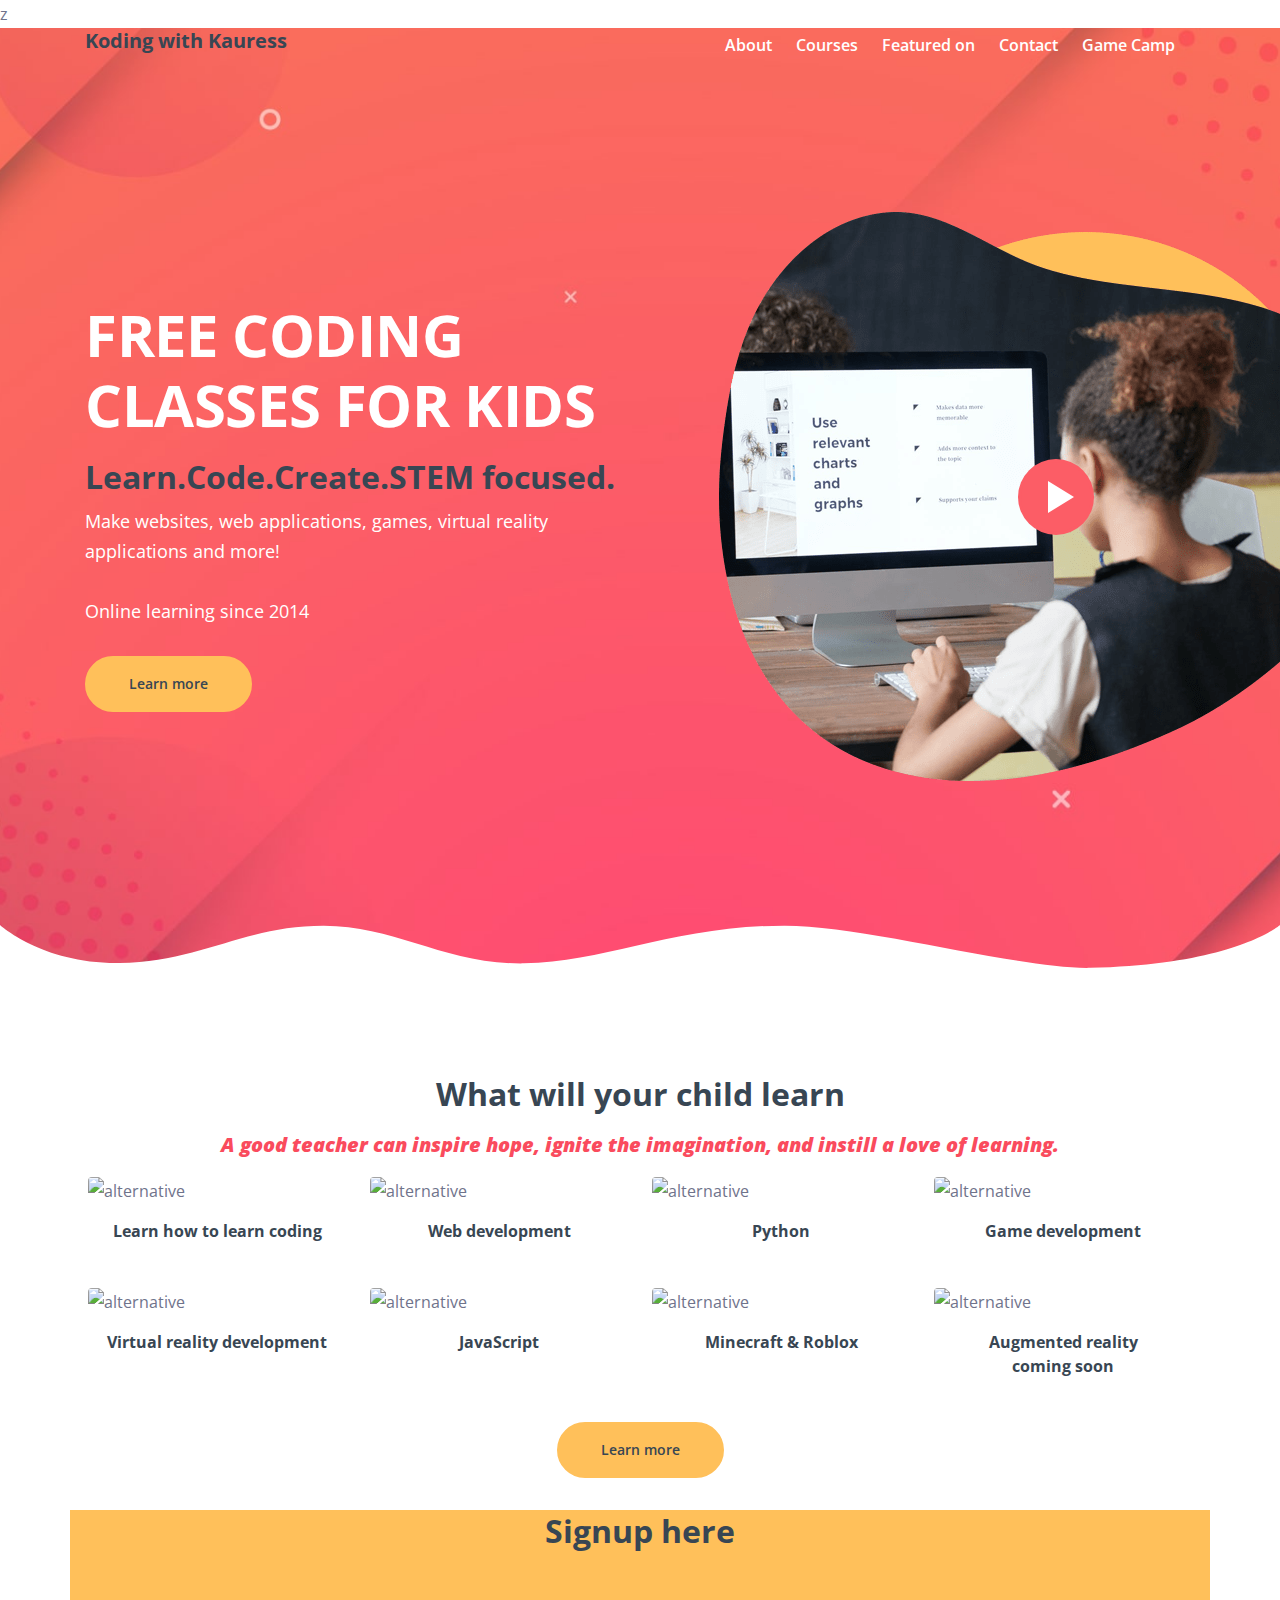
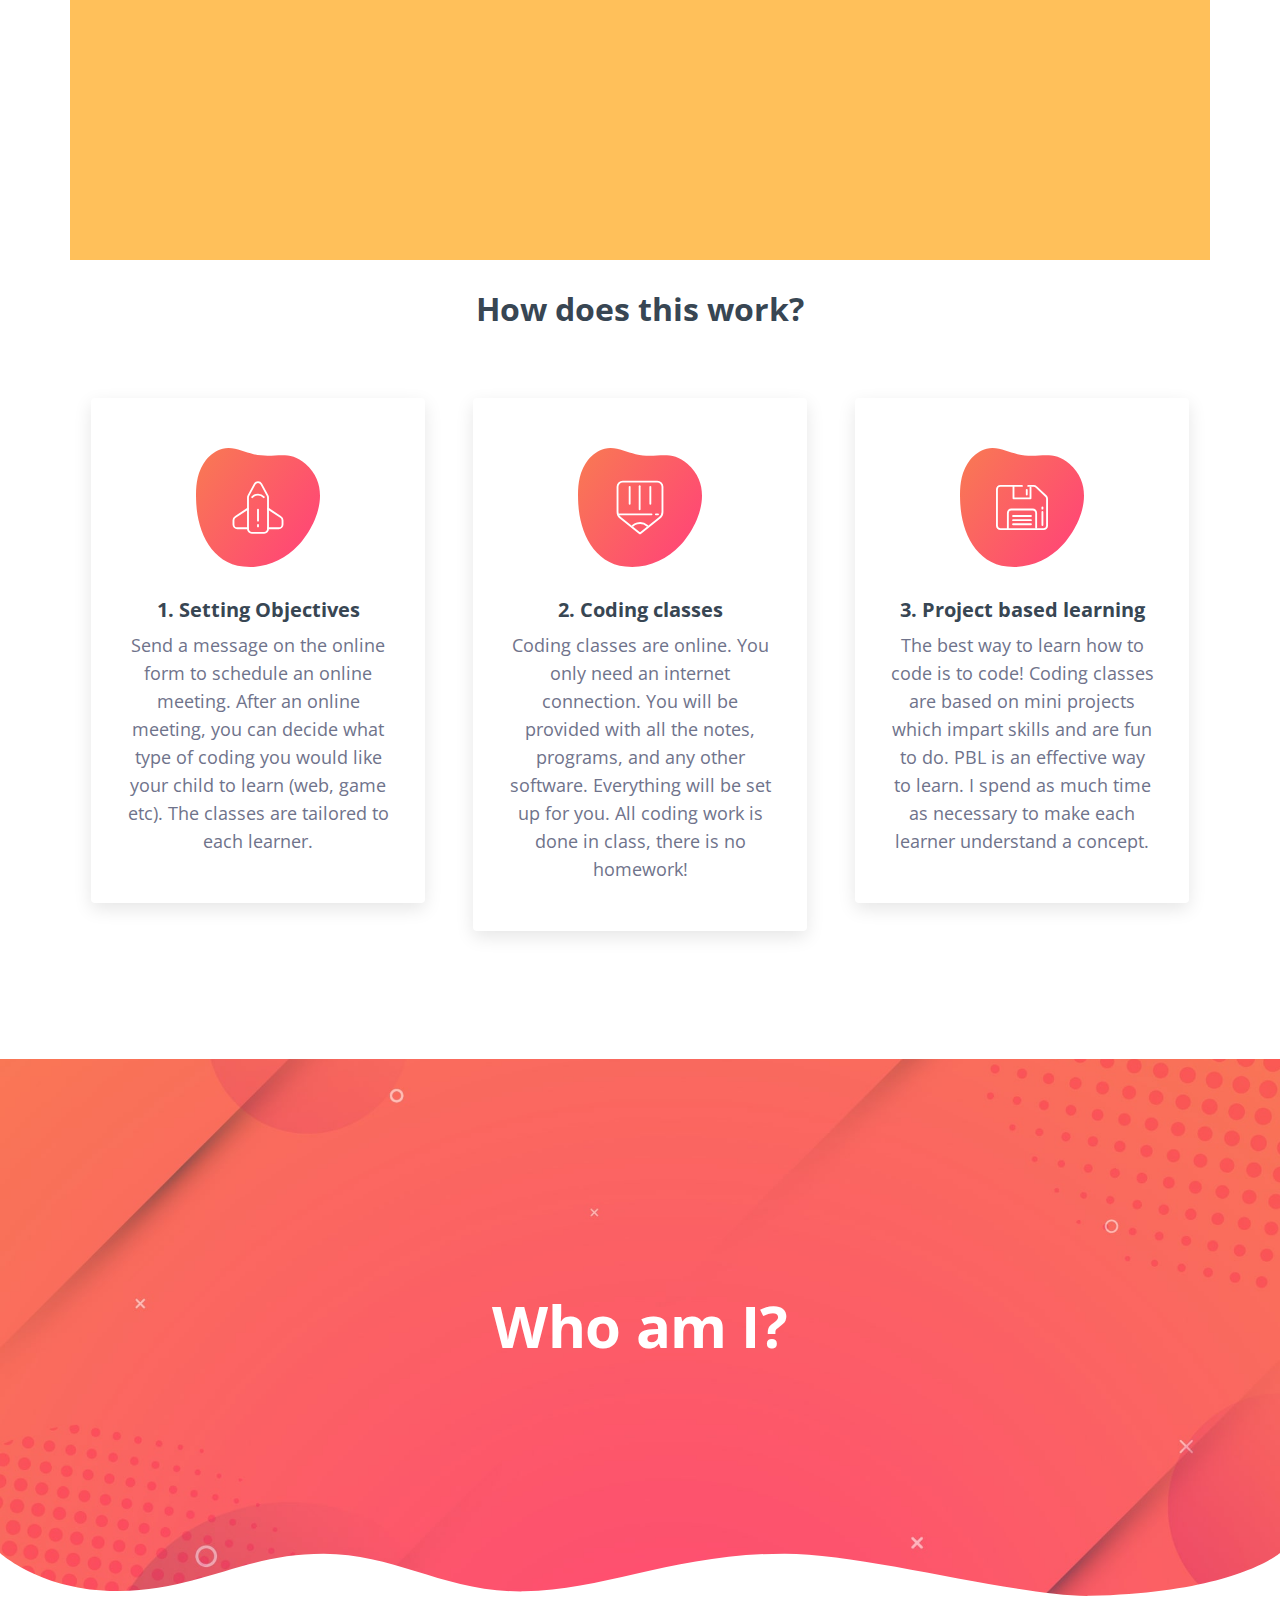
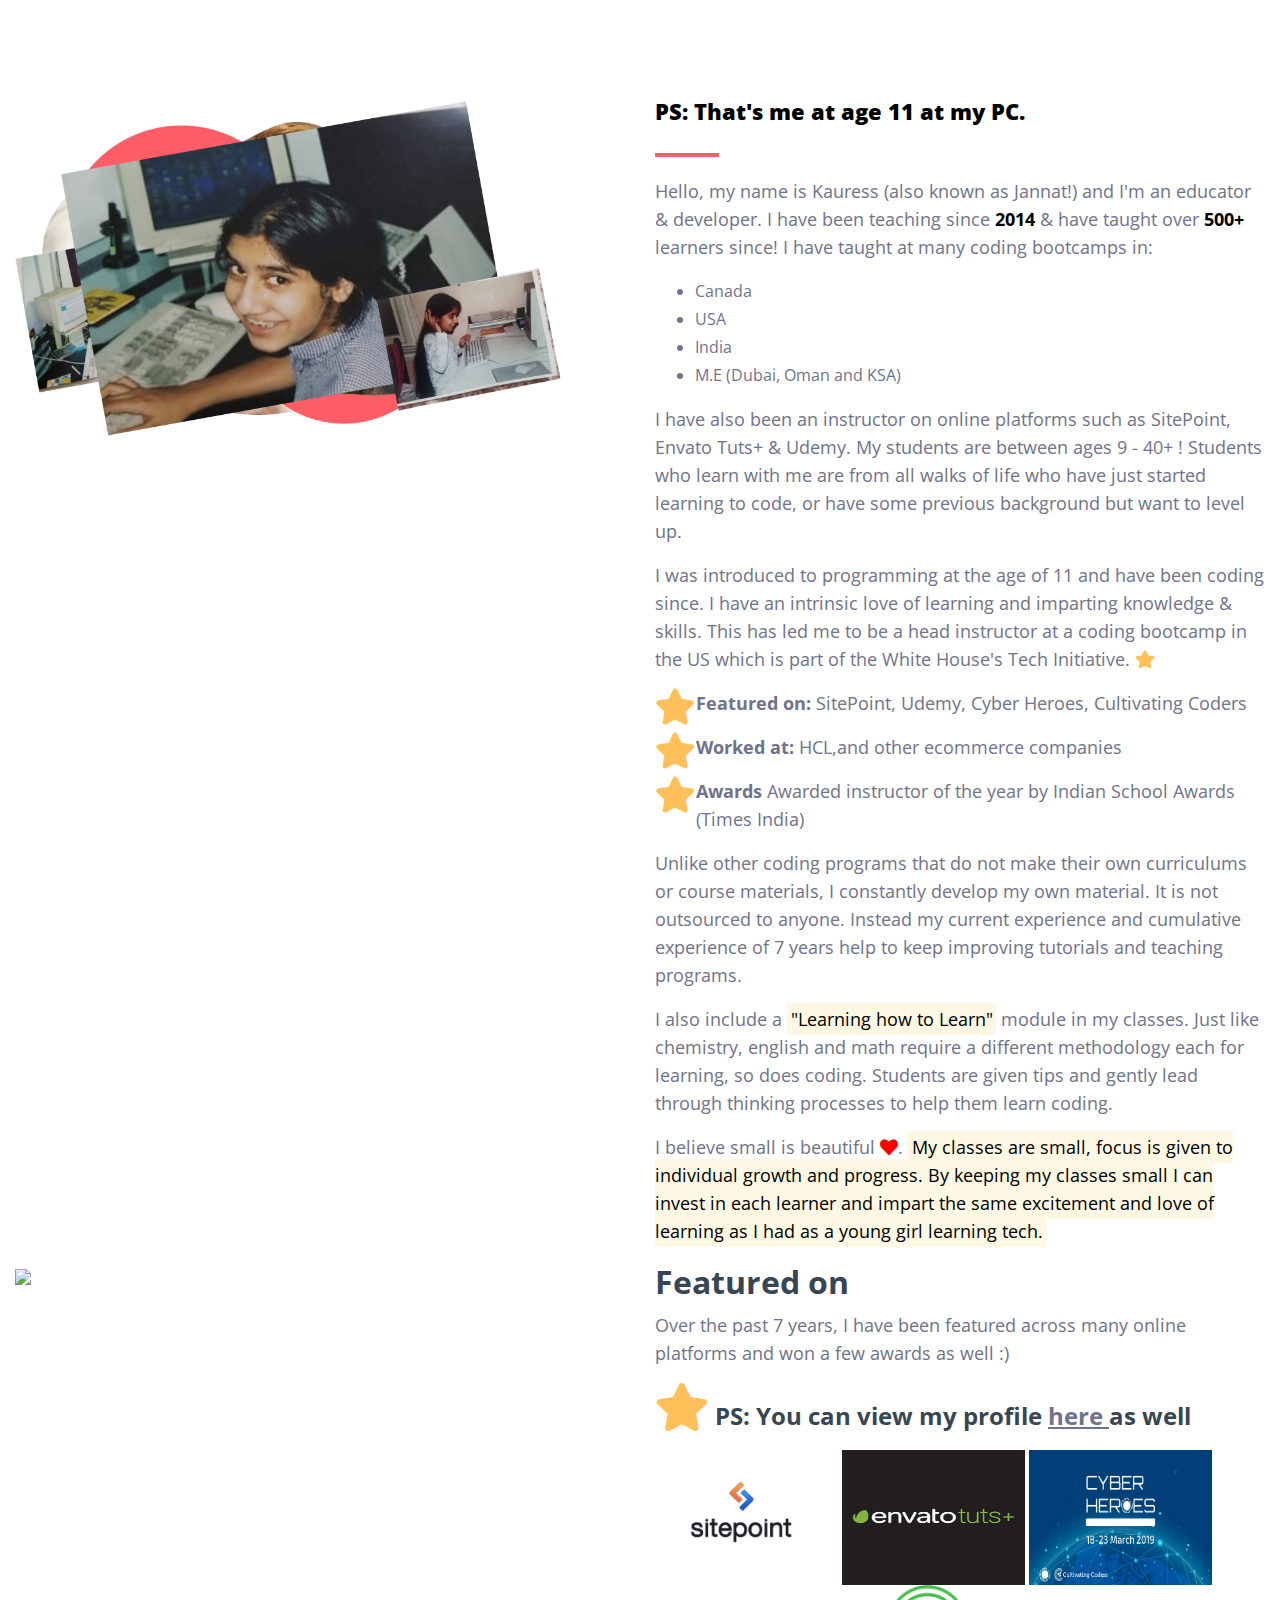
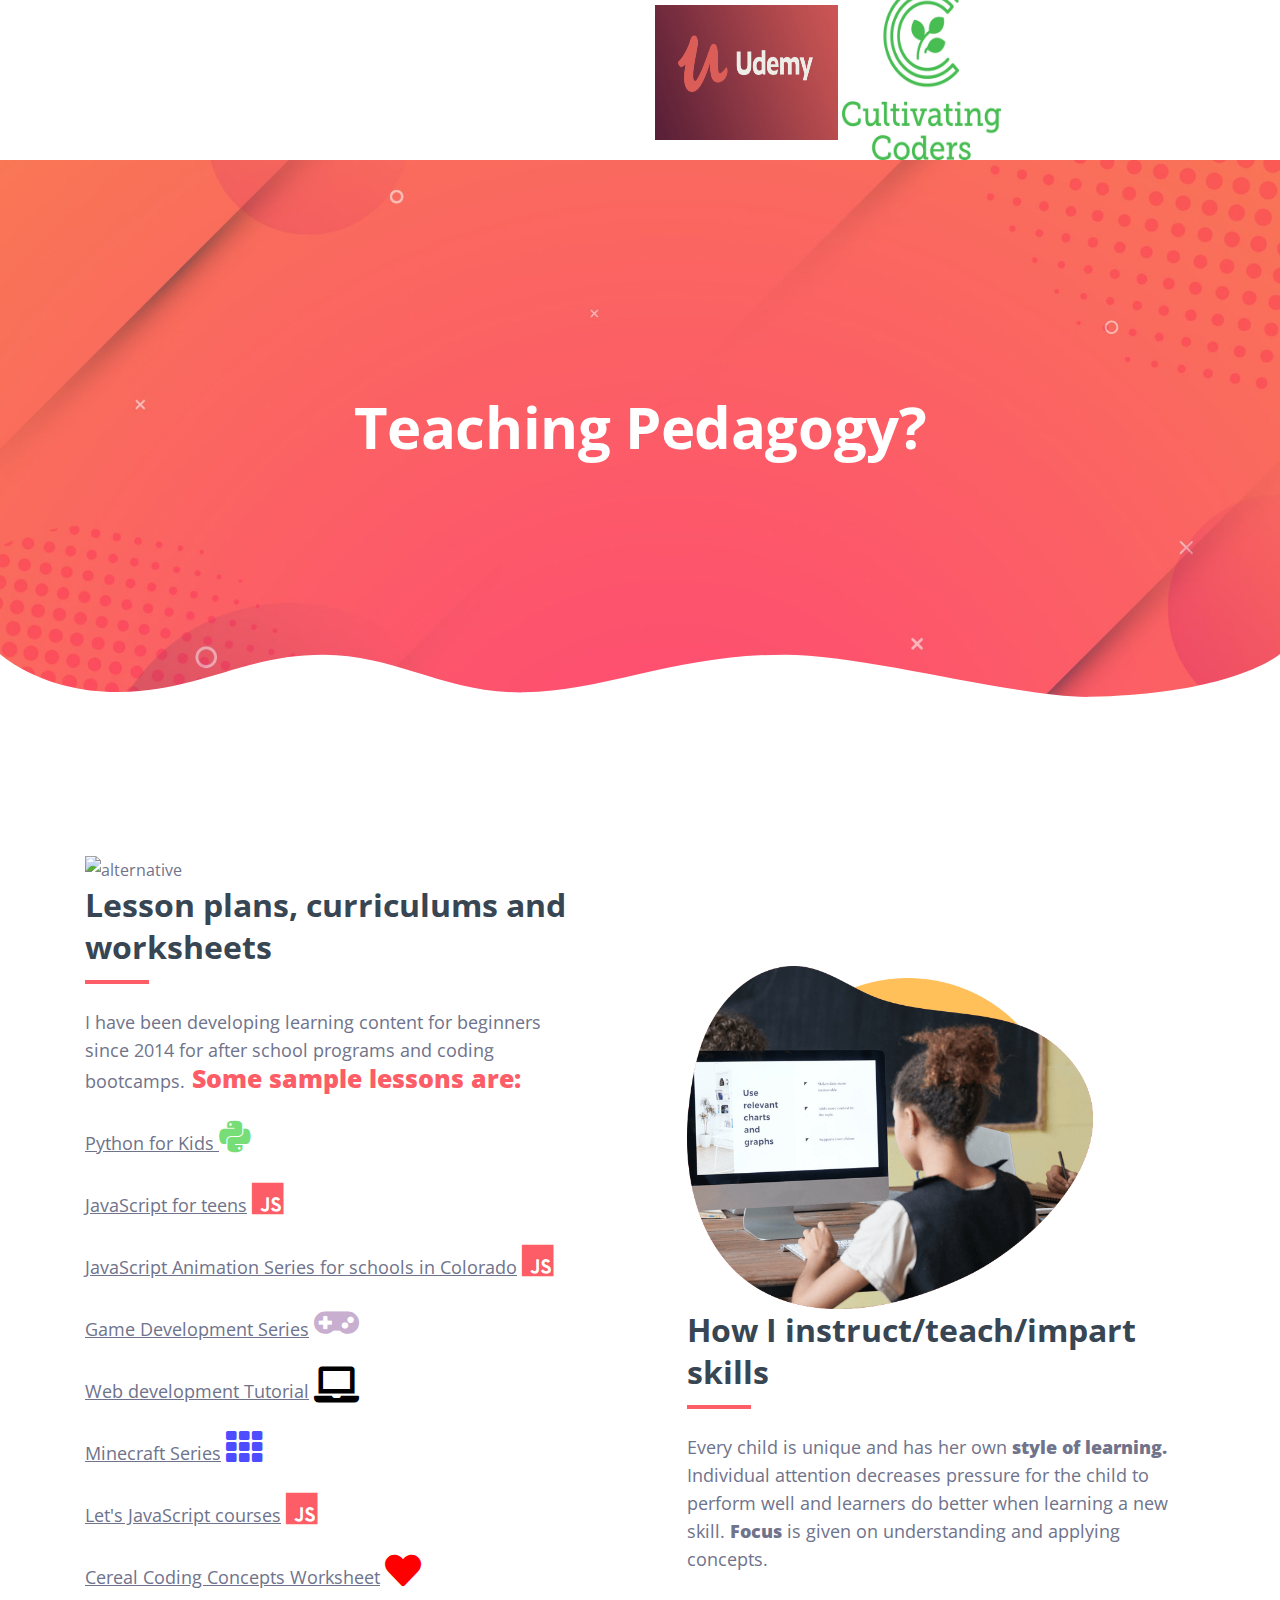
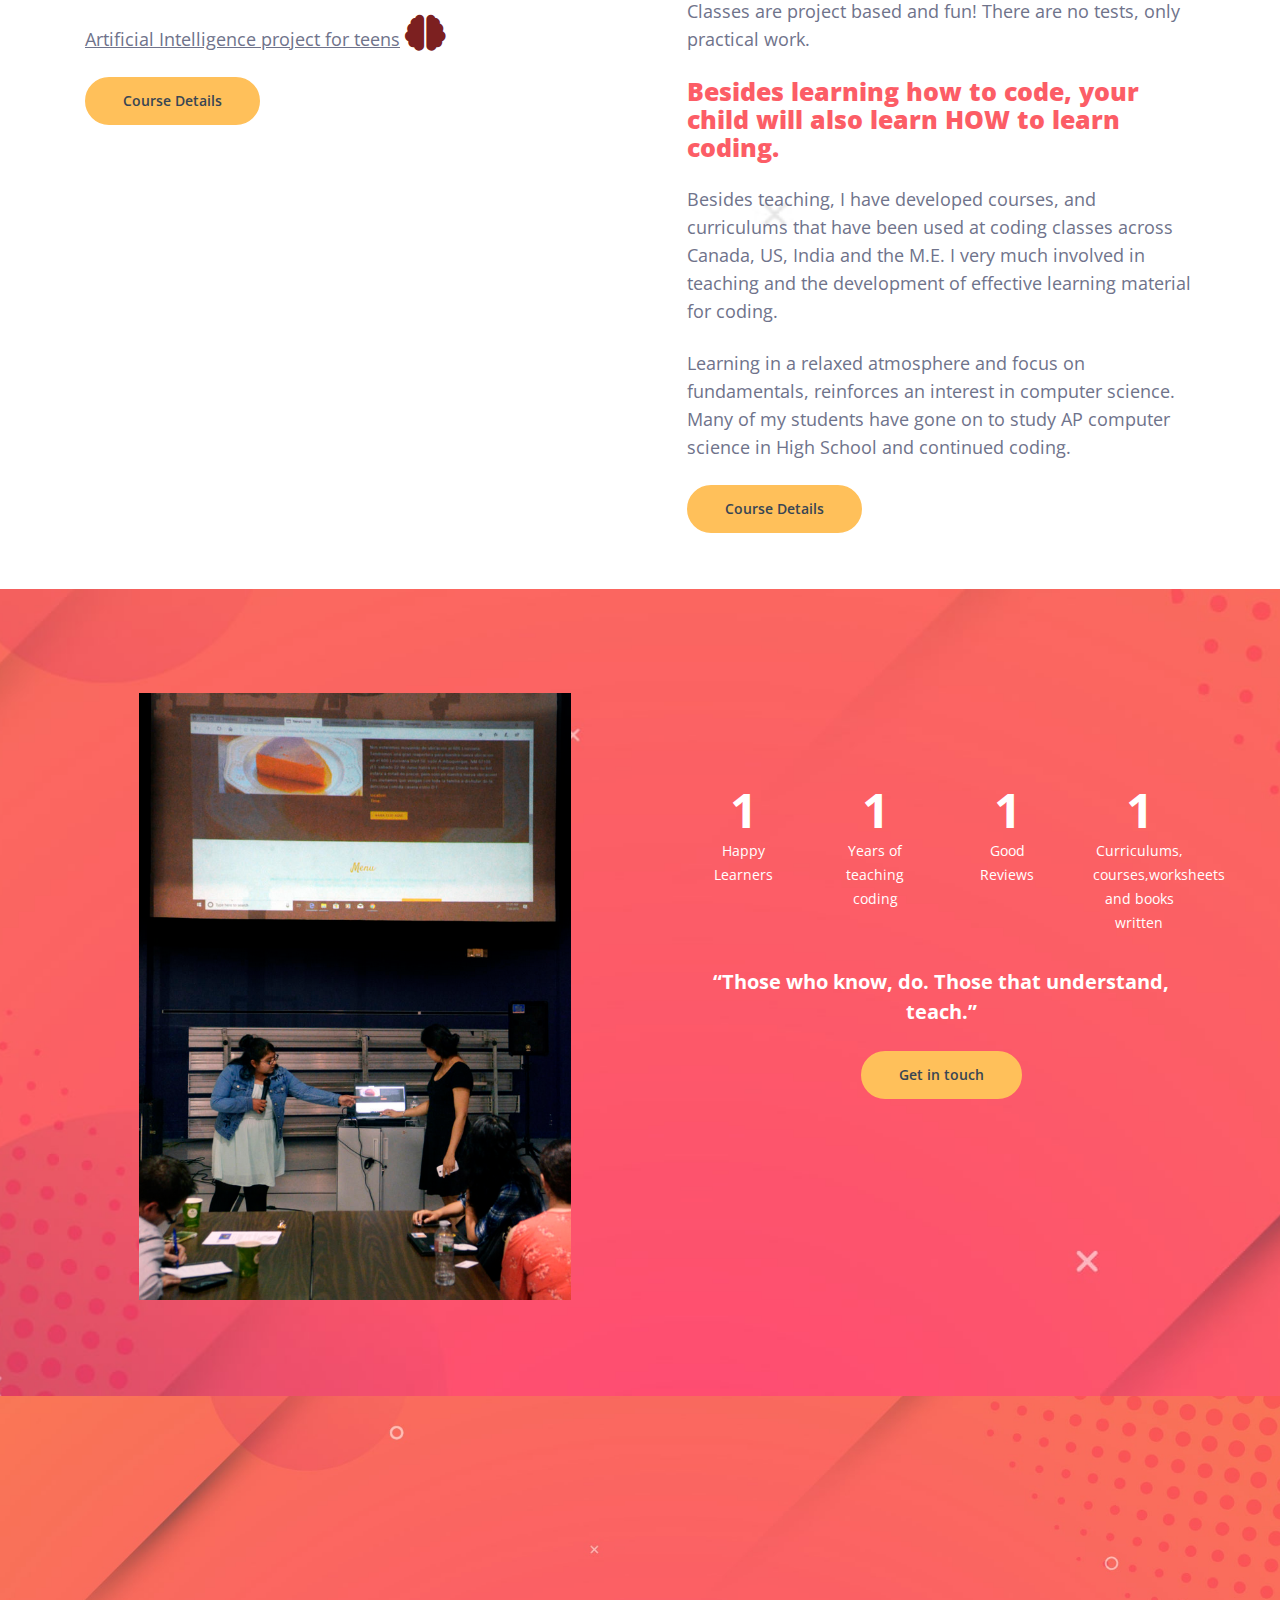
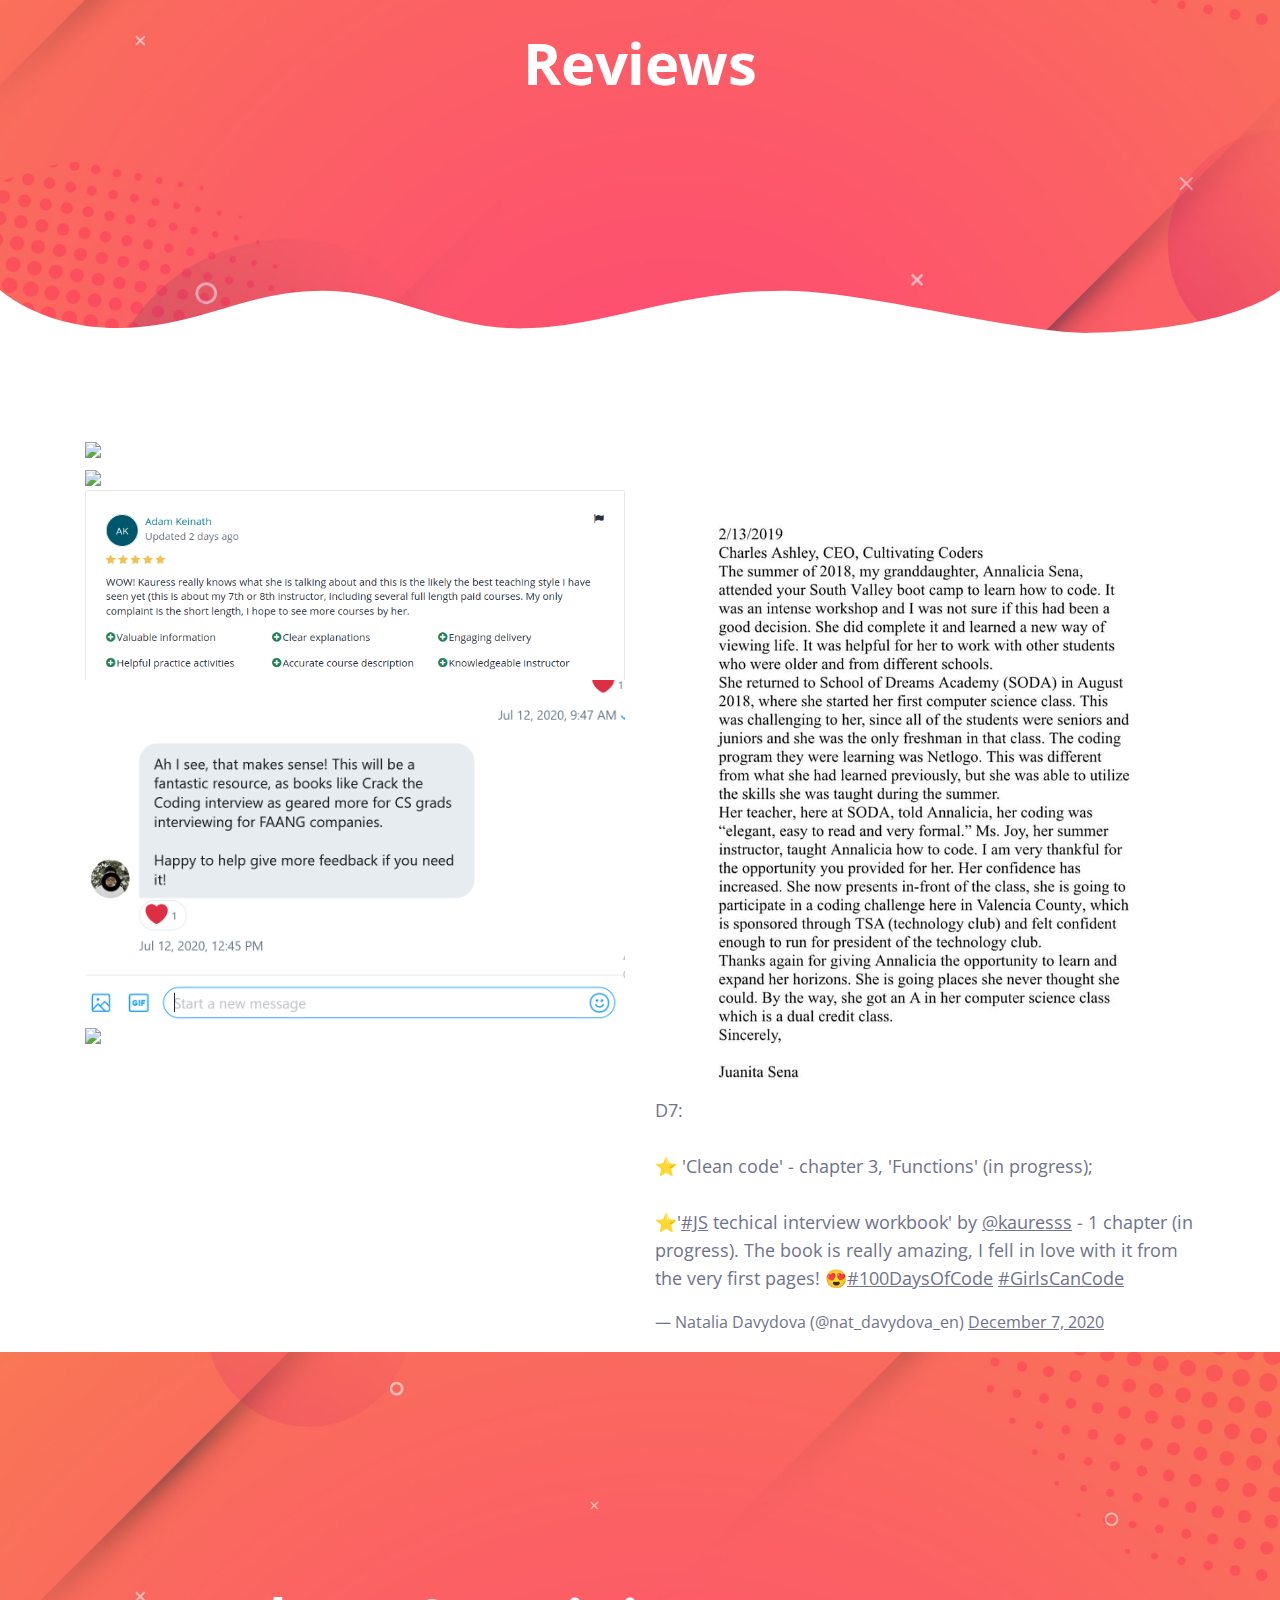
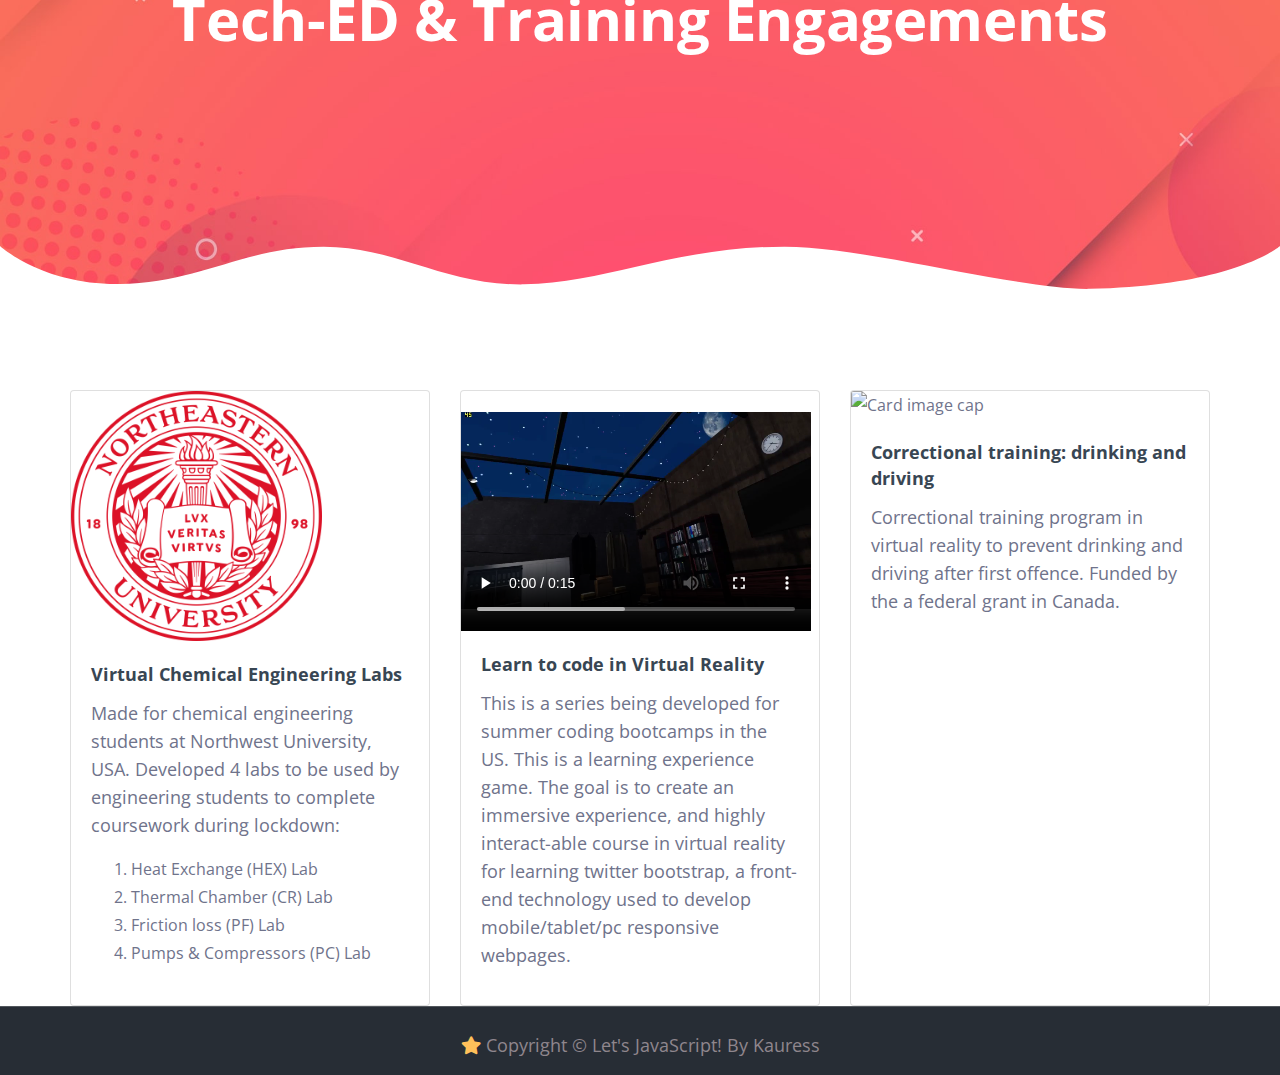
==== commit a4e5c8b1: "Update index.html" ====
--- a/index.html
+++ b/index.html
@@ -23,7 +23,7 @@
     <!-- Styles -->
     <link href="https://fonts.googleapis.com/css?family=Open+Sans:400,400i,600,700&display=swap" rel="stylesheet">
     <link href="css/bootstrap.css" rel="stylesheet">
-    <link href="css/fontawesome-all.css" rel="stylesheet">
+    <link href="css/fontawesome-all.css" rel="stylesheet">z
     <link href="css/swiper.css" rel="stylesheet">
 	<link href="css/magnific-popup.css" rel="stylesheet">
 	<link href="css/styles.css" rel="stylesheet">
@@ -258,36 +258,7 @@
 	<h2 class="mx-3"> Signup here </h2>
 <div class="row">	
 <div class="col-sm-12 mx-3">
-<!-- Begin Mailchimp Signup Form -->
-
-<div id="mc_embed_signup">
-<form action="https://kauress.us12.list-manage.com/subscribe/post?u=d86883970940a853476270777&amp;id=5130acd40d" method="post" id="mc-embedded-subscribe-form" name="mc-embedded-subscribe-form" class="validate" target="_blank" novalidate style="background-color:#ffc05a">
-    <div id="mc_embed_signup_scroll">
-<div class="indicates-required"><span class="asterisk">*</span> indicates required</div>
-<div class="mc-field-group">
-	<label for="mce-EMAIL">Email Address  <span class="asterisk">*</span>
-</label>
-	<input type="email" value="" name="EMAIL" class="required email" id="mce-EMAIL">
-</div>
-<div class="mc-field-group">
-	<label for="mce-FNAME">First Name </label>
-	<input type="text" value="" name="FNAME" class="" id="mce-FNAME">
-</div>
-<div class="mc-field-group">
-	<label for="mce-LNAME">Last Name </label>
-	<input type="text" value="" name="LNAME" class="" id="mce-LNAME">
-</div>
-	<div id="mce-responses" class="clear">
-		<div class="response" id="mce-error-response" style="display:none"></div>
-		<div class="response" id="mce-success-response" style="display:none"></div>
-	</div>    <!-- real people should not fill this in and expect good things - do not remove this or risk form bot signups-->
-    <div style="position: absolute; left: -5000px;" aria-hidden="true"><input type="text" name="b_d86883970940a853476270777_5130acd40d" tabindex="-1" value=""></div>
-    <div class="clear"><input type="submit" value="Sign up" name="subscribe" id="mc-embedded-subscribe" class="button"></div>
-    </div>
-</form>
-</div>
-<script type='text/javascript' src='//s3.amazonaws.com/downloads.mailchimp.com/js/mc-validate.js'></script><script type='text/javascript'>(function($) {window.fnames = new Array(); window.ftypes = new Array();fnames[0]='EMAIL';ftypes[0]='email';fnames[1]='FNAME';ftypes[1]='text';fnames[2]='LNAME';ftypes[2]='text';fnames[3]='ADDRESS';ftypes[3]='address';fnames[4]='PHONE';ftypes[4]='phone';}(jQuery));var $mcj = jQuery.noConflict(true);</script>
-<!--End mc_embed_signup-->
+<div class="typeform-widget" data-url="https://form.typeform.com/to/XTocQydF?typeform-medium=embed-snippet" style="width: 100%; height: 300px;"></div> <script> (function() { var qs,js,q,s,d=document, gi=d.getElementById, ce=d.createElement, gt=d.getElementsByTagName, id="typef_orm", b="https://embed.typeform.com/"; if(!gi.call(d,id)) { js=ce.call(d,"script"); js.id=id; js.src=b+"embed.js"; q=gt.call(d,"script")[0]; q.parentNode.insertBefore(js,q) } })() </script>
 	
 </div>
 </div>
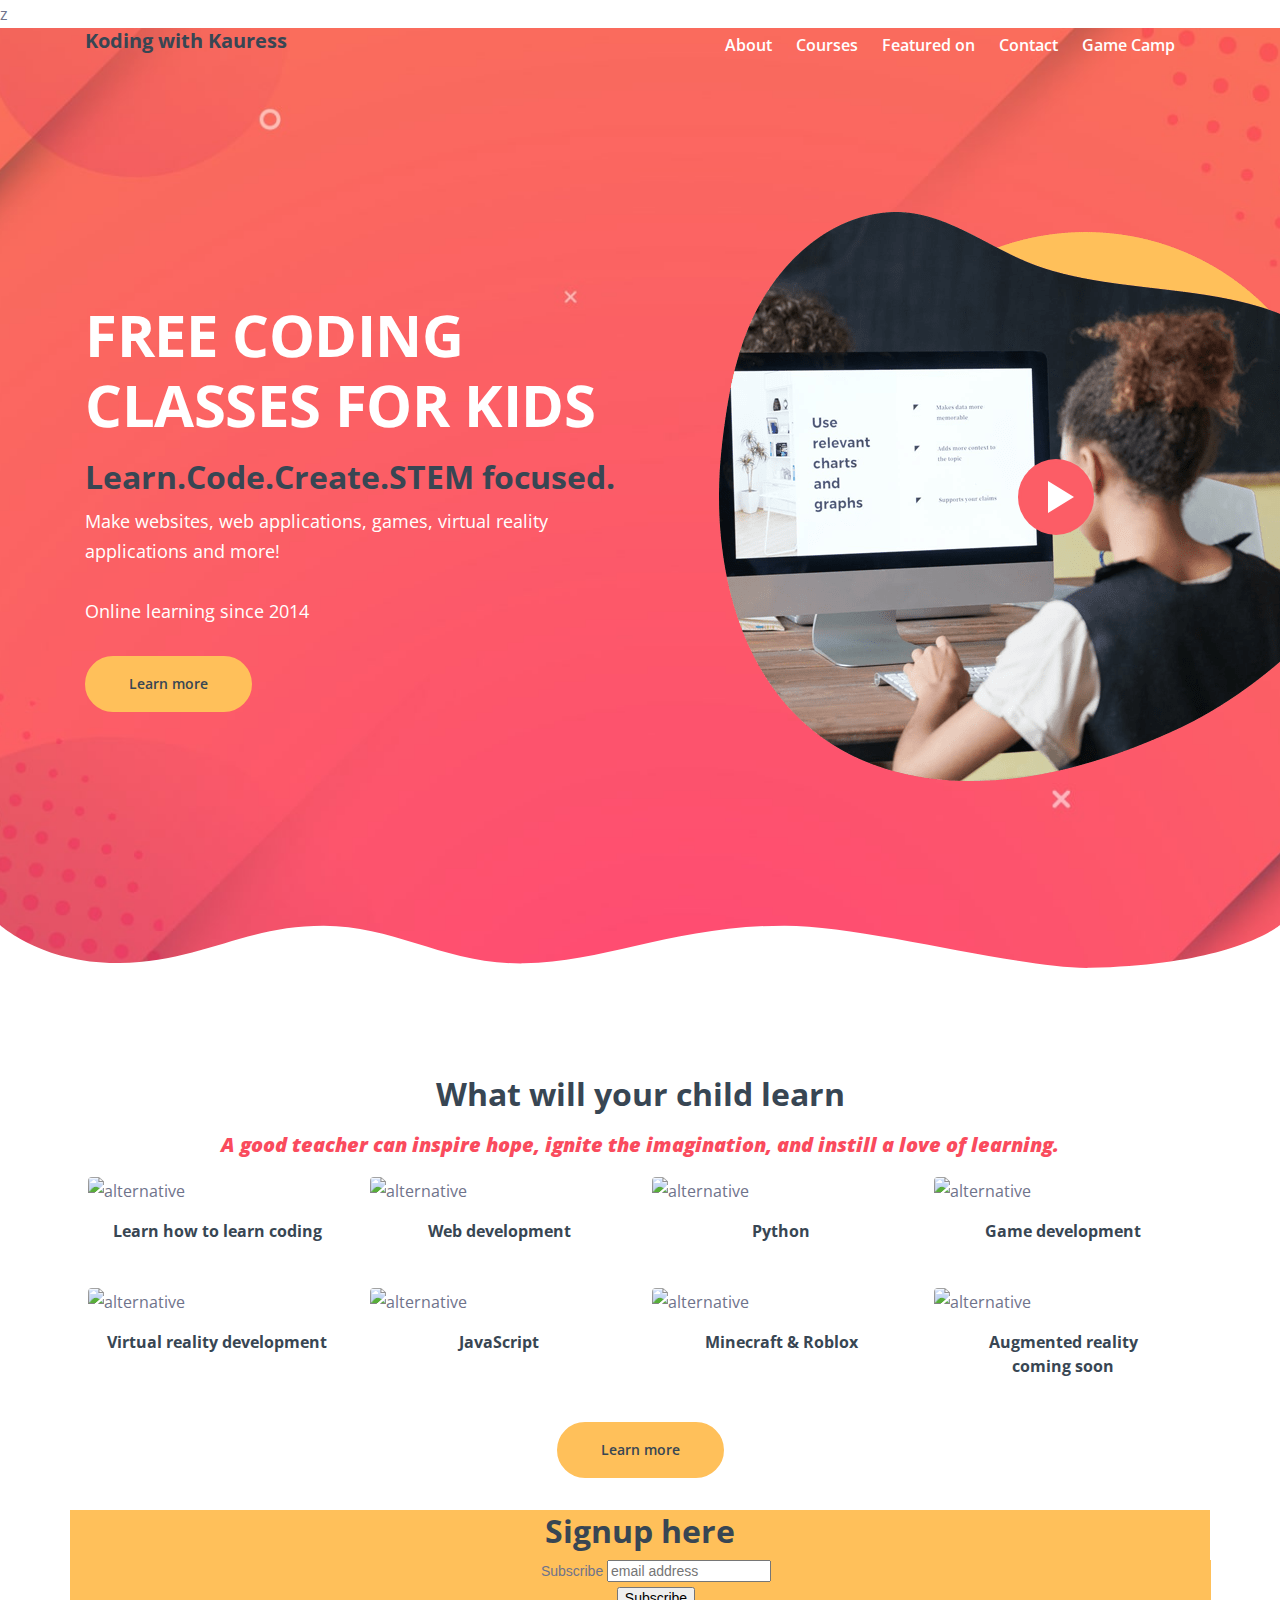
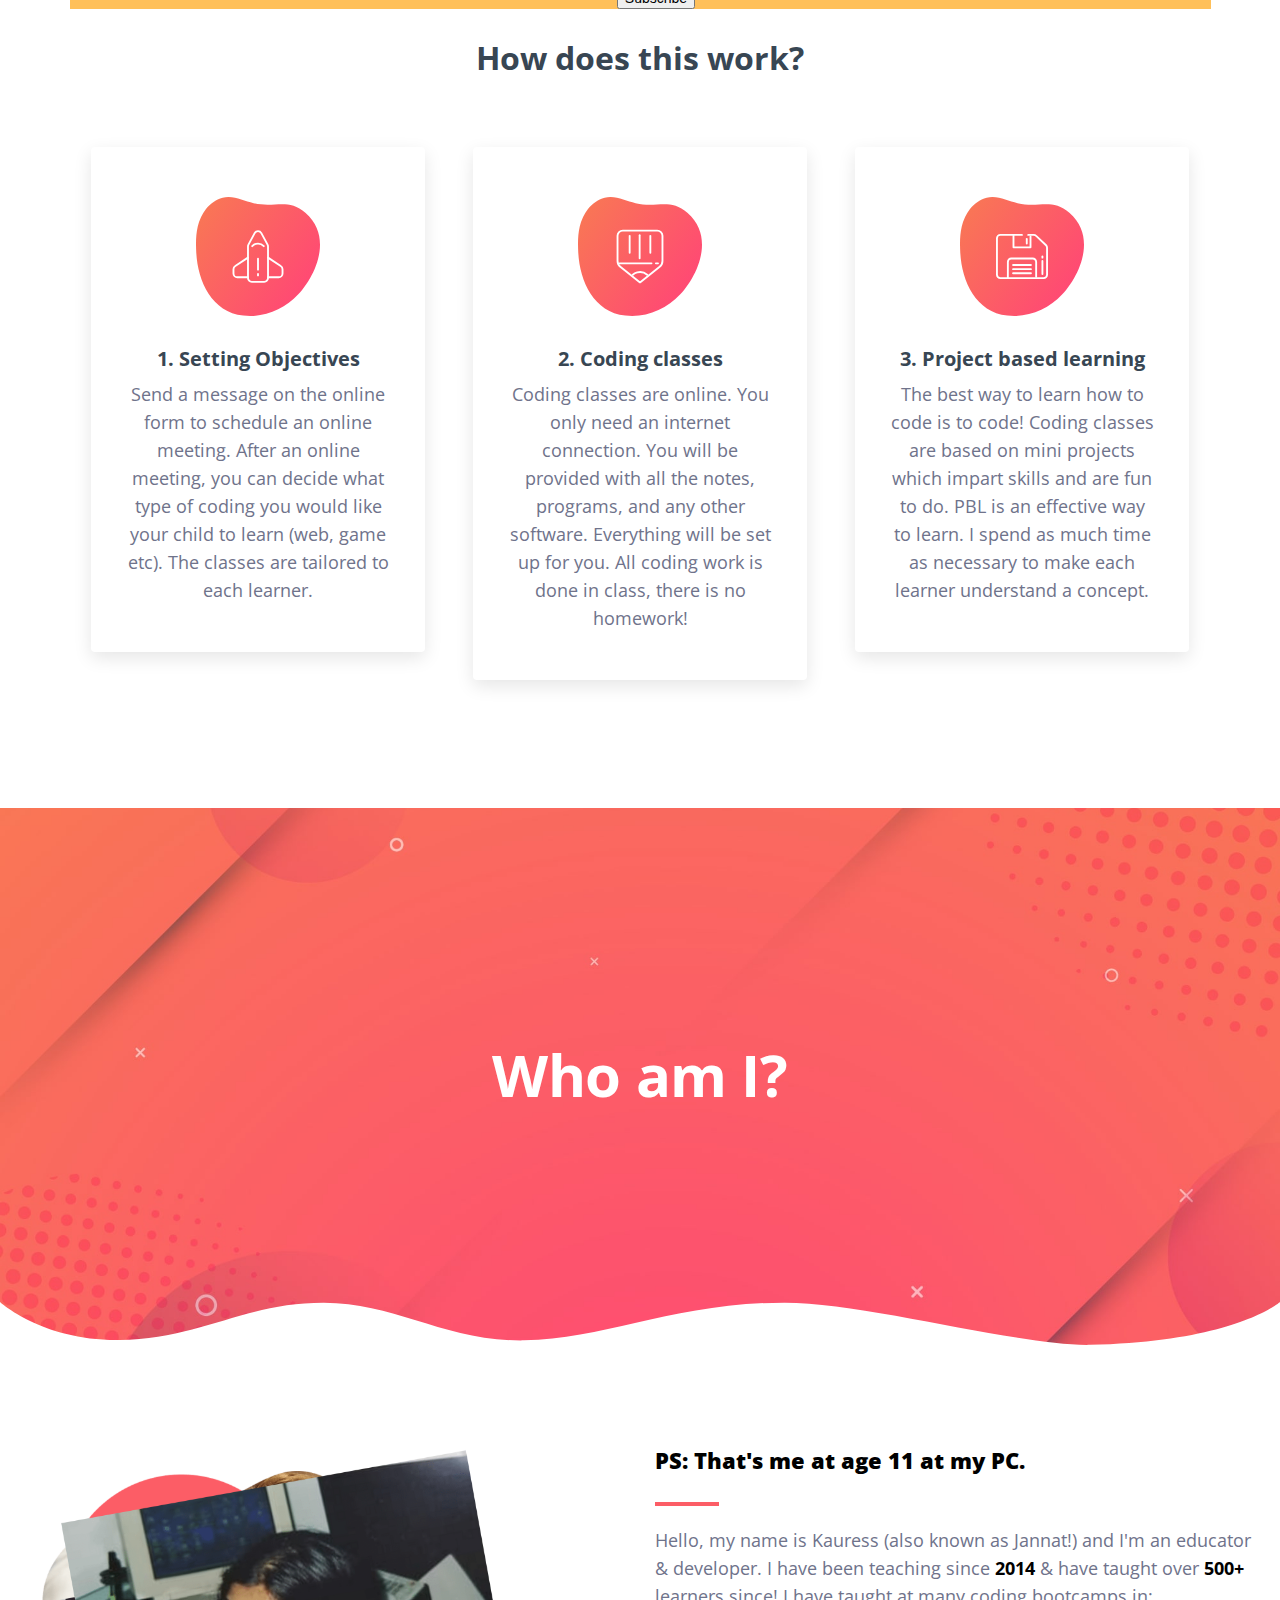
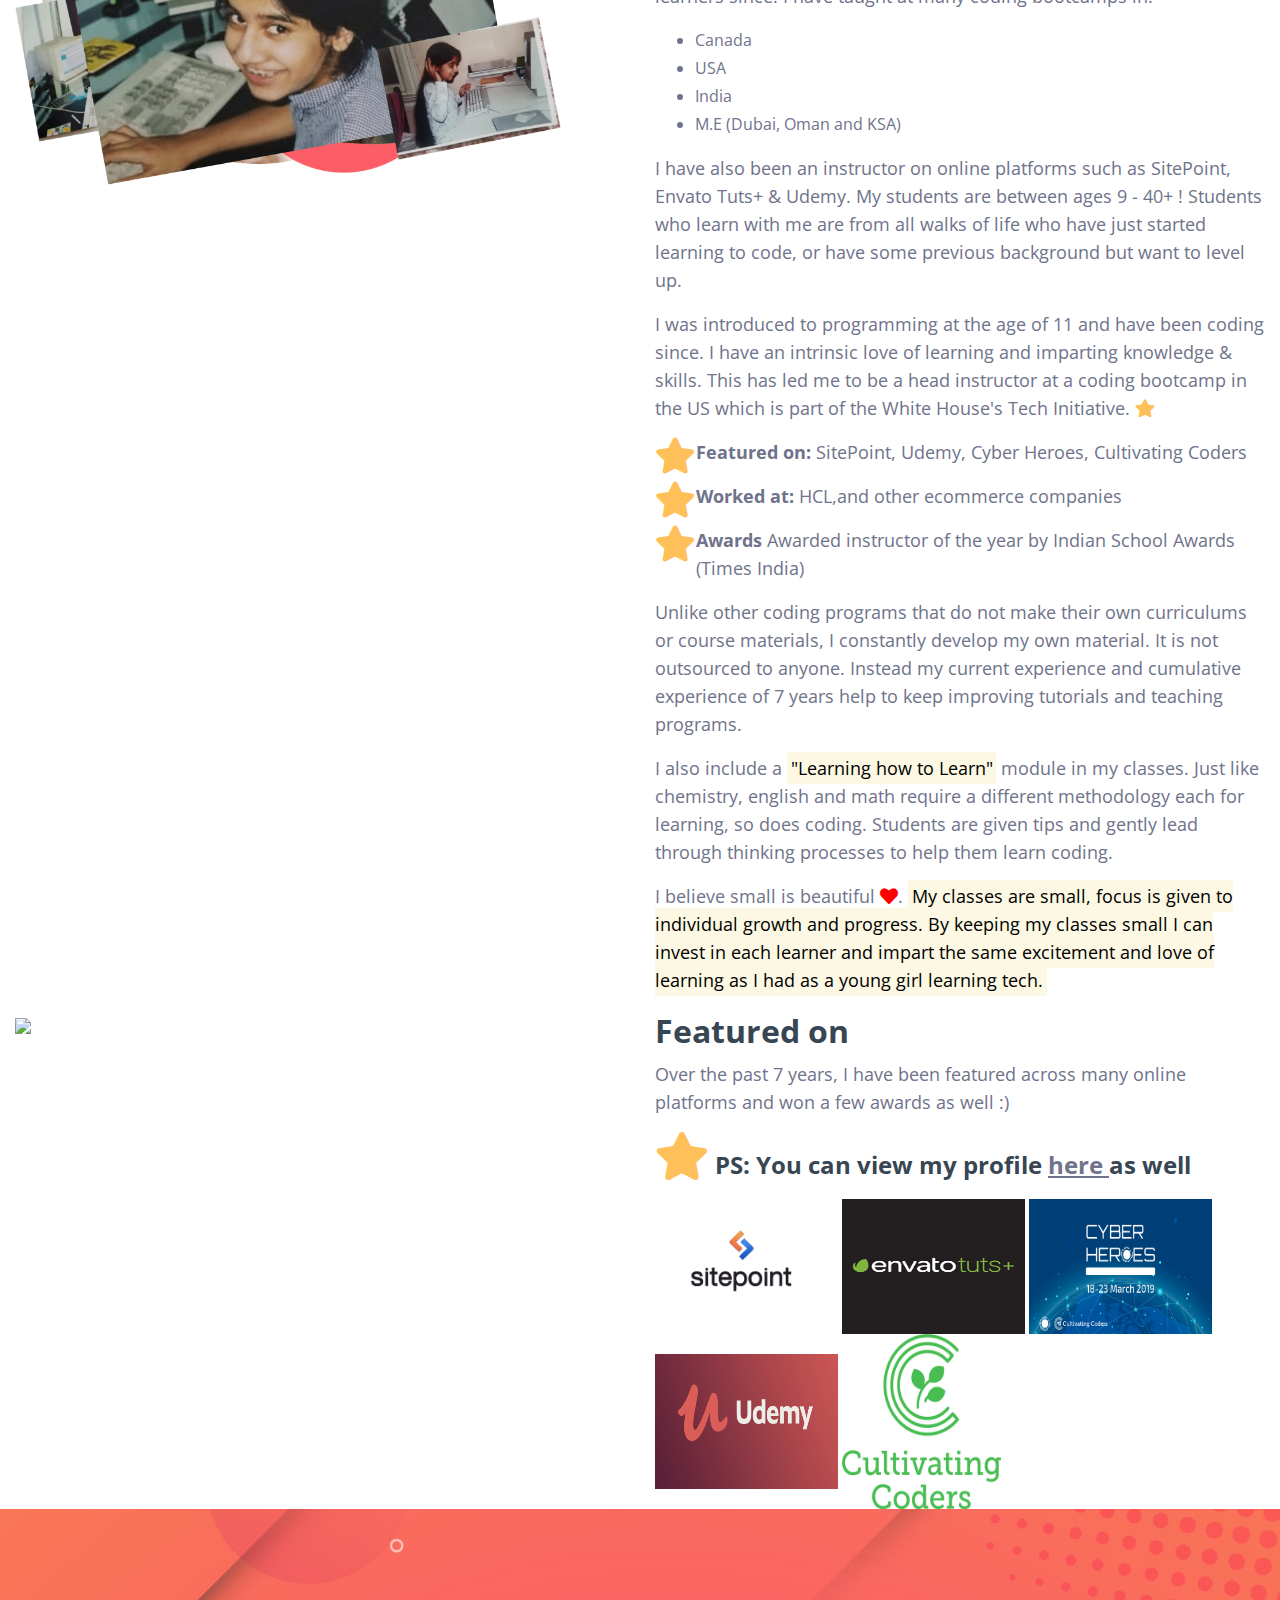
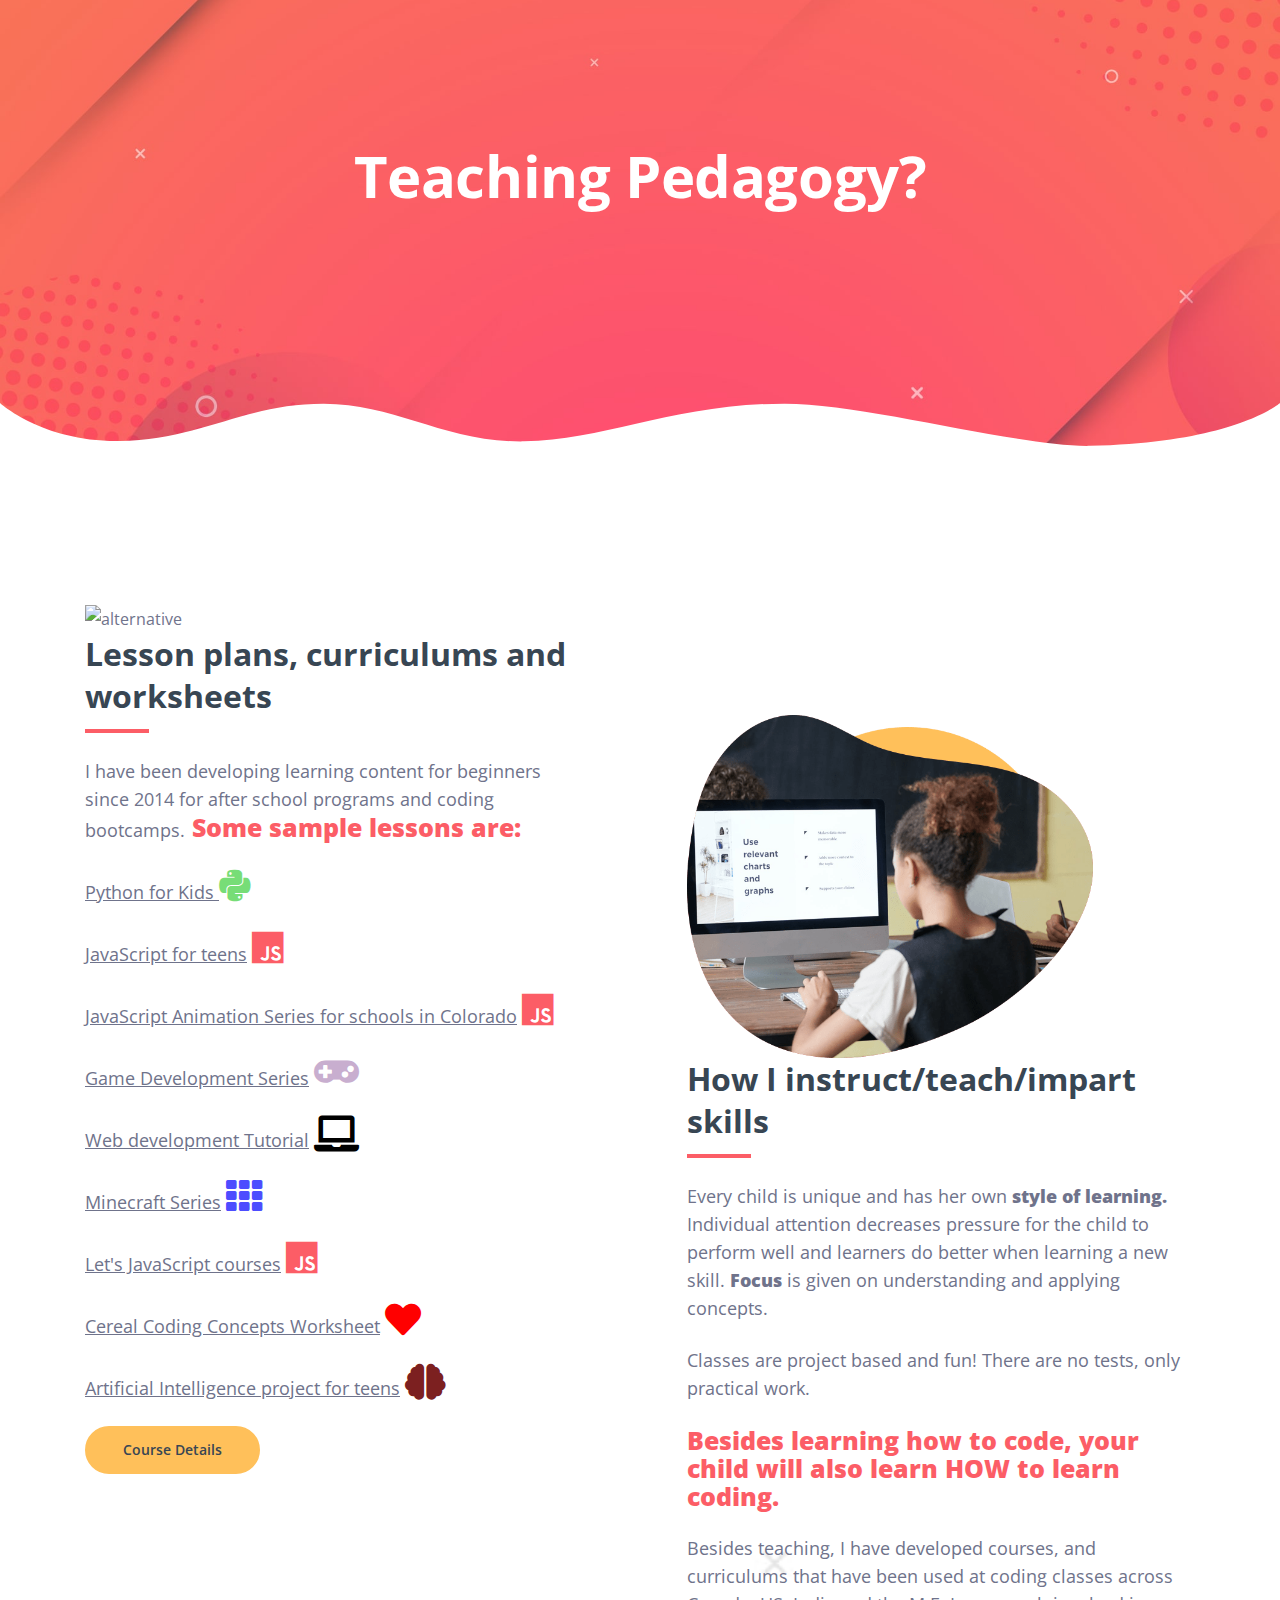
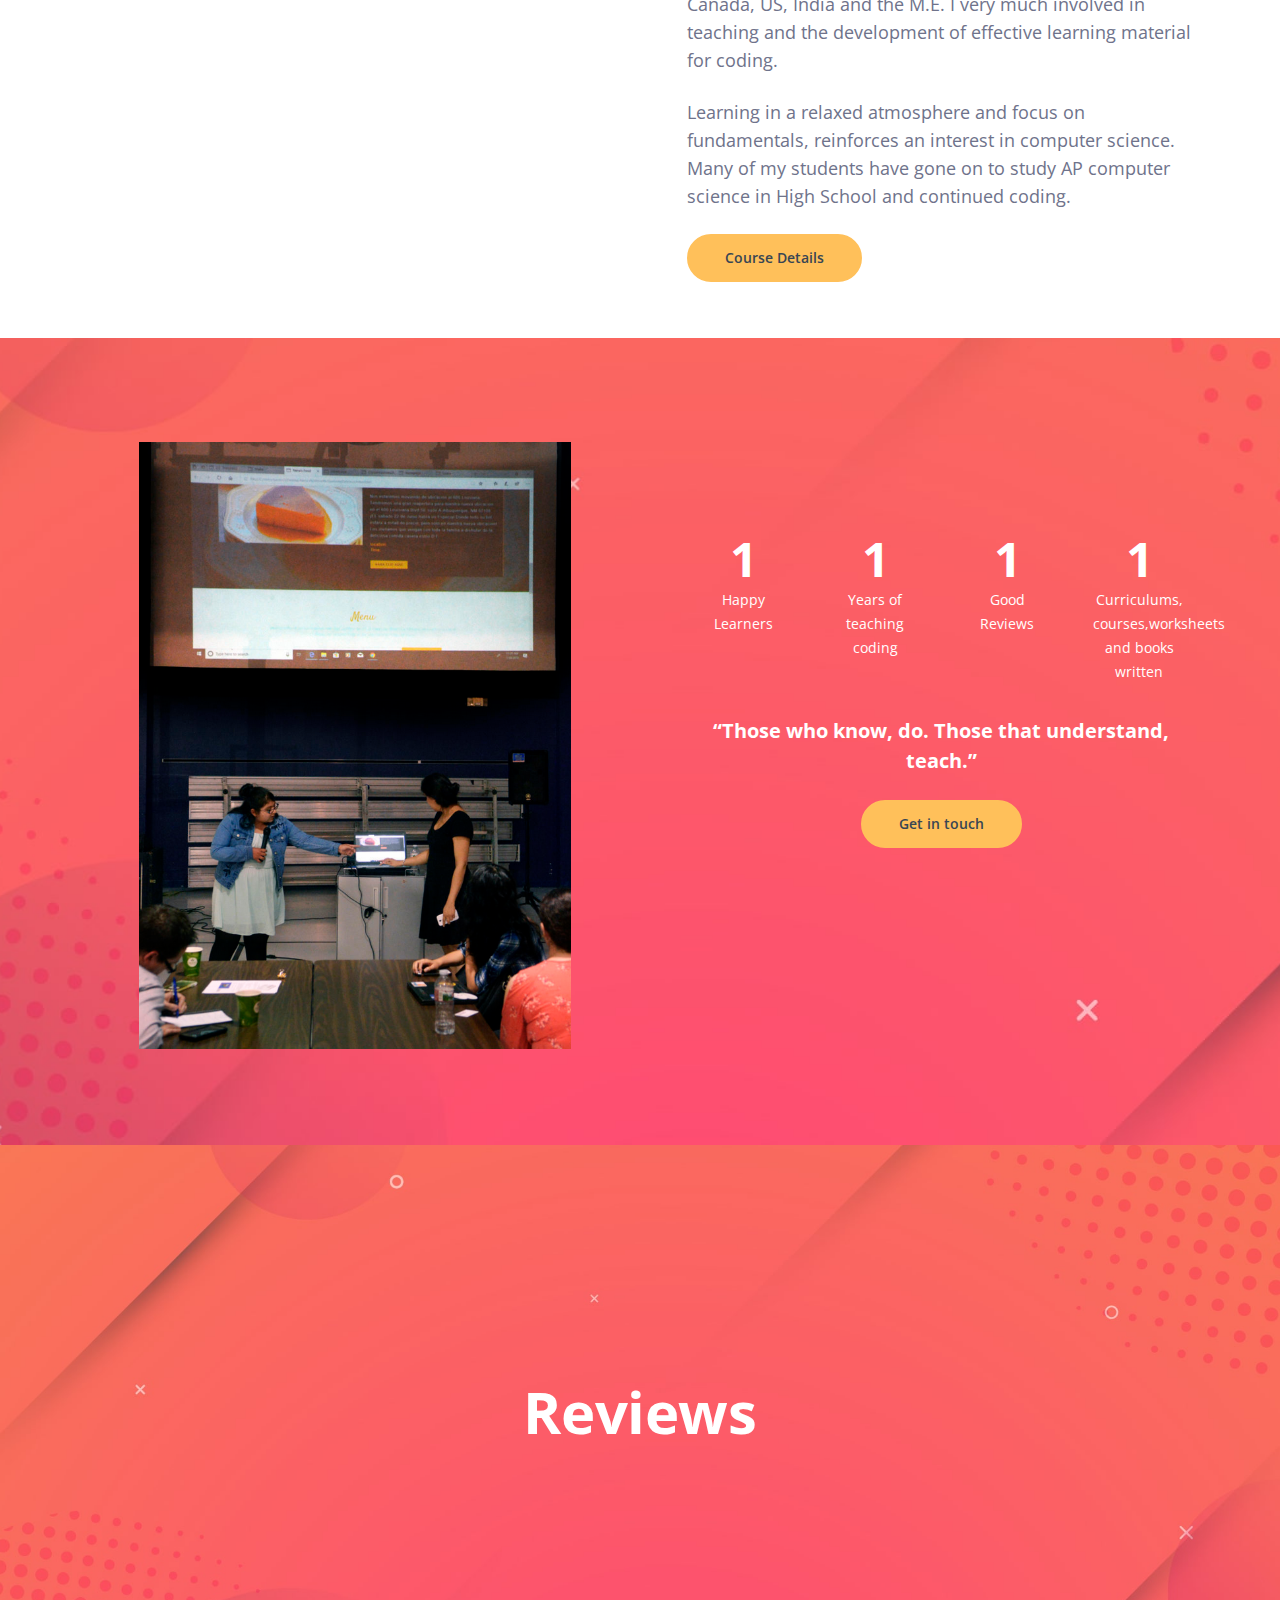
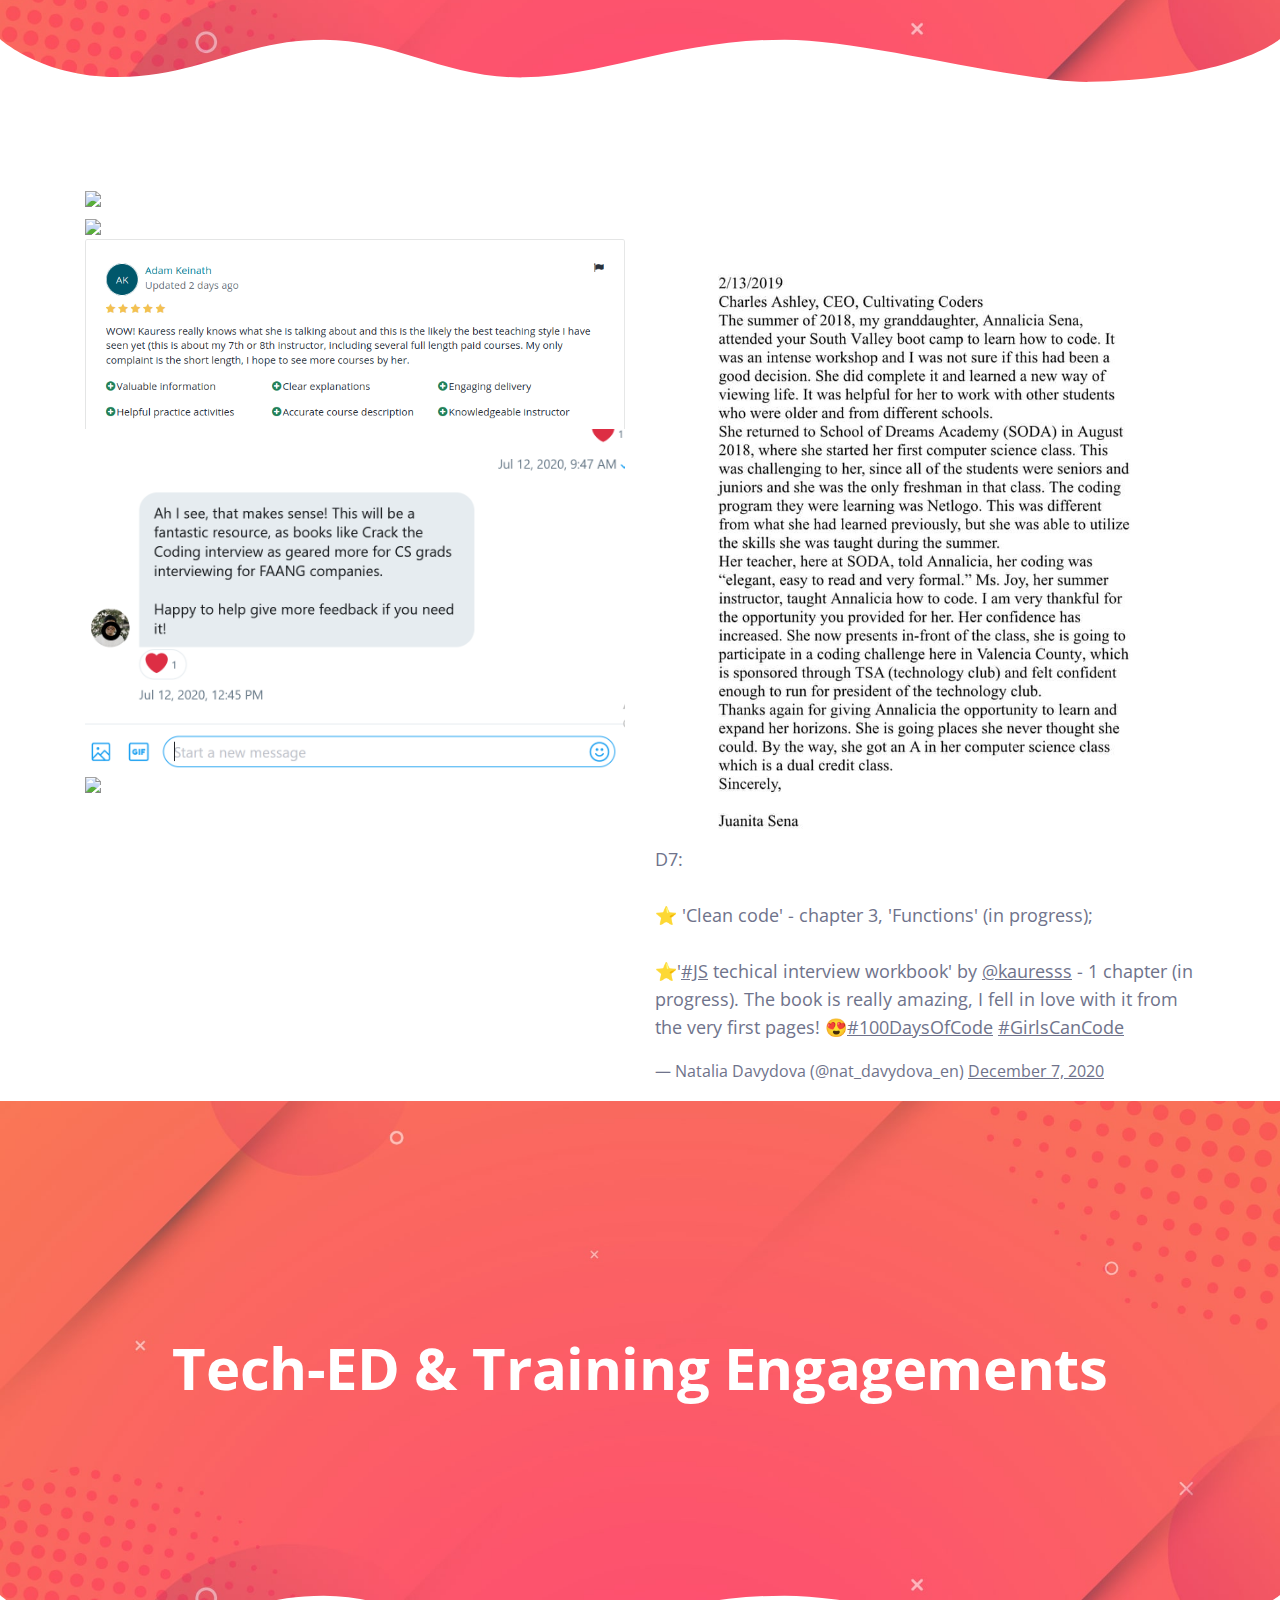
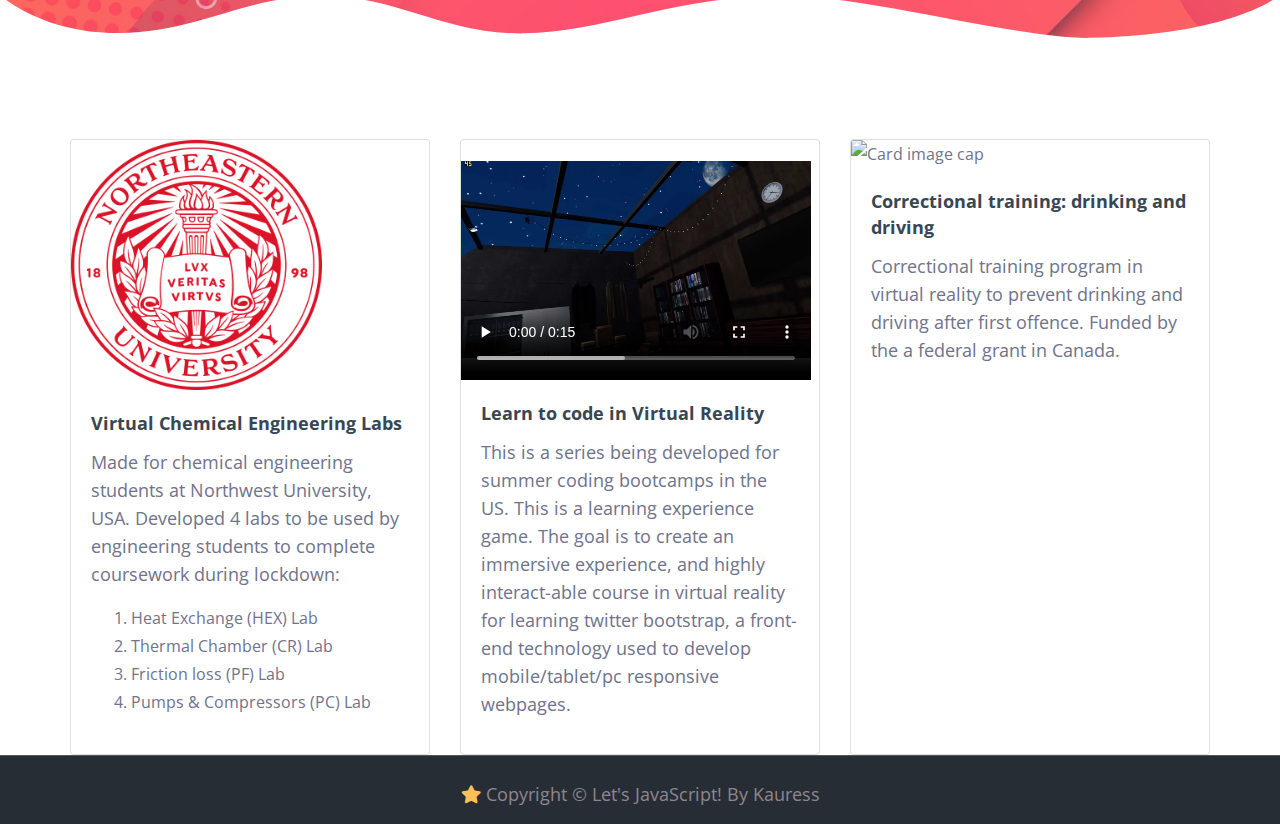
==== commit 02ad2c6b: "Update index.html" ====
--- a/index.html
+++ b/index.html
@@ -258,8 +258,26 @@
 	<h2 class="mx-3"> Signup here </h2>
 <div class="row">	
 <div class="col-sm-12 mx-3">
-<div class="typeform-widget" data-url="https://form.typeform.com/to/XTocQydF?typeform-medium=embed-snippet" style="width: 100%; height: 300px;"></div> <script> (function() { var qs,js,q,s,d=document, gi=d.getElementById, ce=d.createElement, gt=d.getElementsByTagName, id="typef_orm", b="https://embed.typeform.com/"; if(!gi.call(d,id)) { js=ce.call(d,"script"); js.id=id; js.src=b+"embed.js"; q=gt.call(d,"script")[0]; q.parentNode.insertBefore(js,q) } })() </script>
-	
+<!-- Begin Mailchimp Signup Form -->
+<link href="//cdn-images.mailchimp.com/embedcode/slim-10_7.css" rel="stylesheet" type="text/css">
+<style type="text/css">
+	#mc_embed_signup{background:#fff; clear:left; font:14px Helvetica,Arial,sans-serif; }
+	/* Add your own Mailchimp form style overrides in your site stylesheet or in this style block.
+	   We recommend moving this block and the preceding CSS link to the HEAD of your HTML file. */
+</style>
+<div id="mc_embed_signup">
+<form action="https://gmail.us10.list-manage.com/subscribe/post?u=7e3dcf06d10acd9e0adc293bd&amp;id=f97d31b4a8" method="post" id="mc-embedded-subscribe-form" name="mc-embedded-subscribe-form" class="validate" target="_blank" novalidate style="background-color:#ffc05a">
+    <div id="mc_embed_signup_scroll">
+	<label for="mce-EMAIL">Subscribe</label>
+	<input type="email" value="" name="EMAIL" class="email" id="mce-EMAIL" placeholder="email address" required>
+    <!-- real people should not fill this in and expect good things - do not remove this or risk form bot signups-->
+    <div style="position: absolute; left: -5000px;" aria-hidden="true"><input type="text" name="b_7e3dcf06d10acd9e0adc293bd_f97d31b4a8" tabindex="-1" value=""></div>
+    <div class="clear"><input type="submit" value="Subscribe" name="subscribe" id="mc-embedded-subscribe" class="button"></div>
+    </div>
+</form>
+</div>
+
+<!--End mc_embed_signup-->	
 </div>
 </div>
 </div>
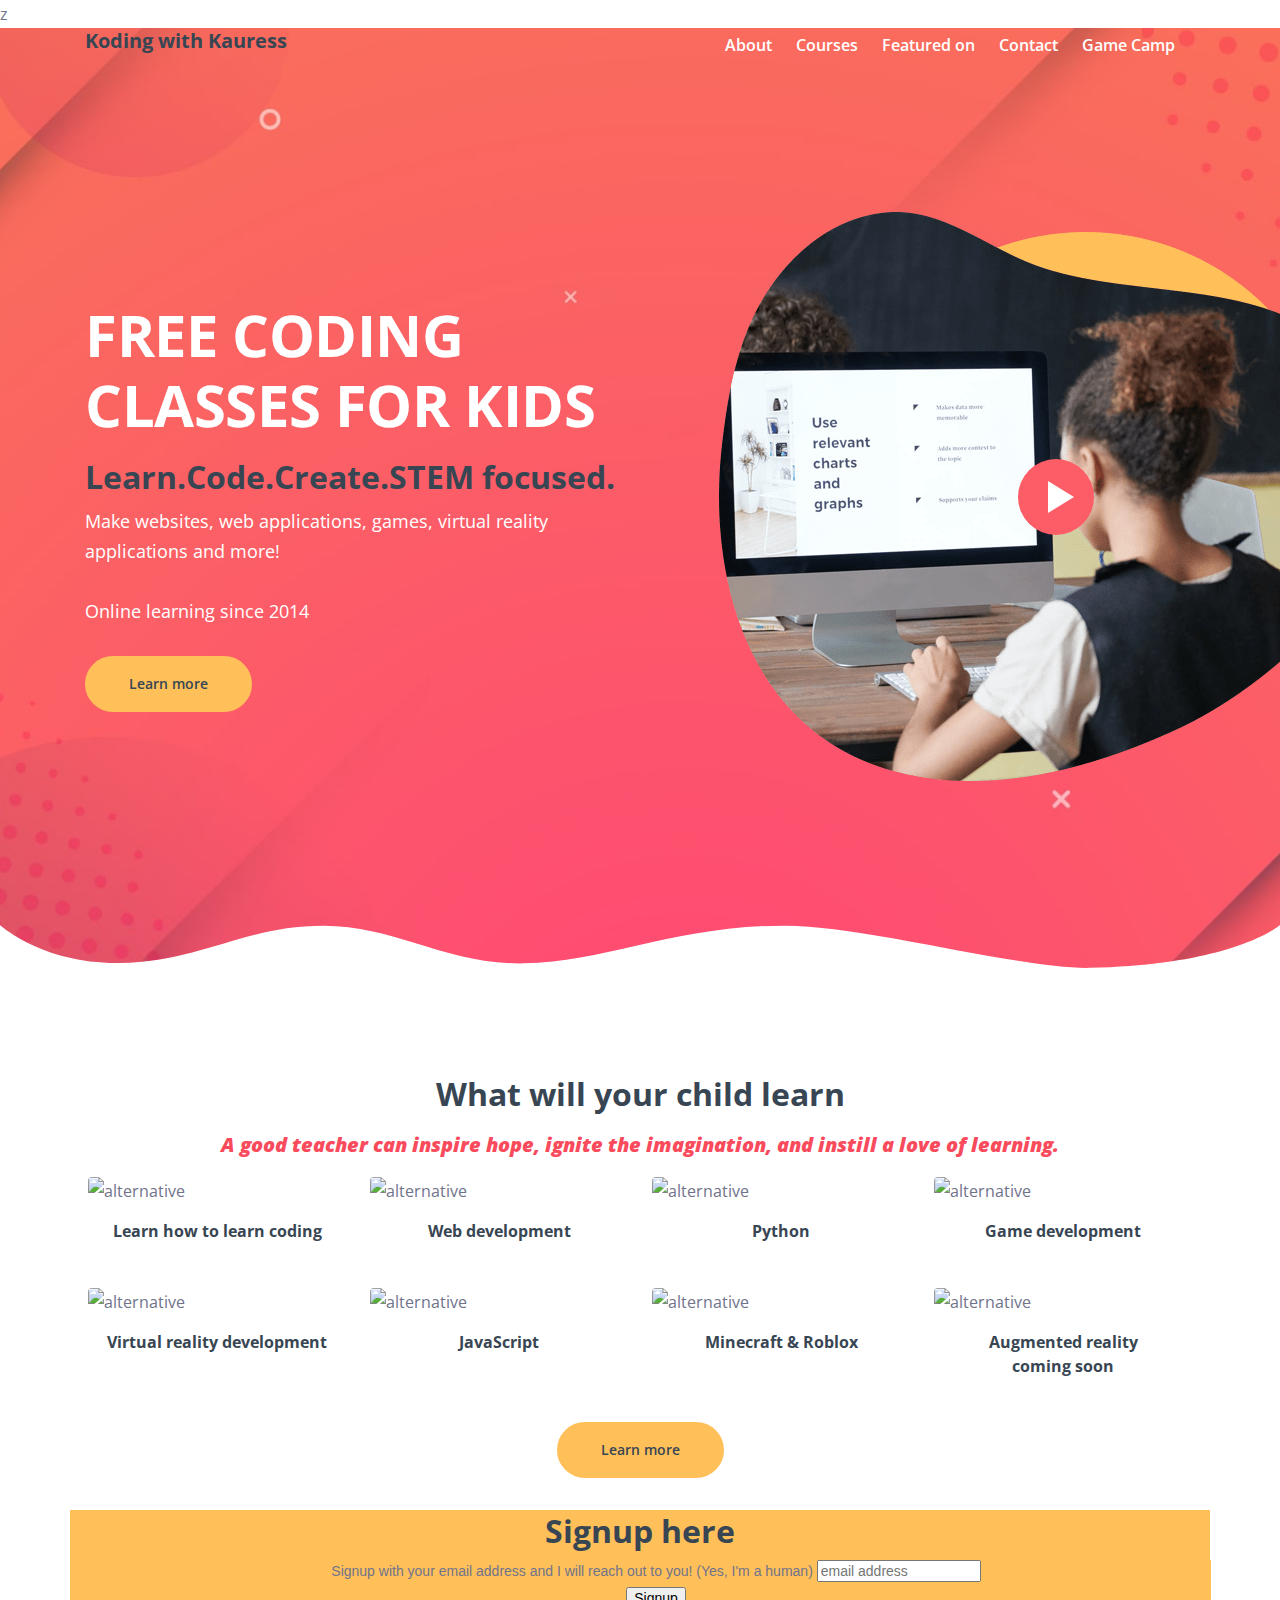
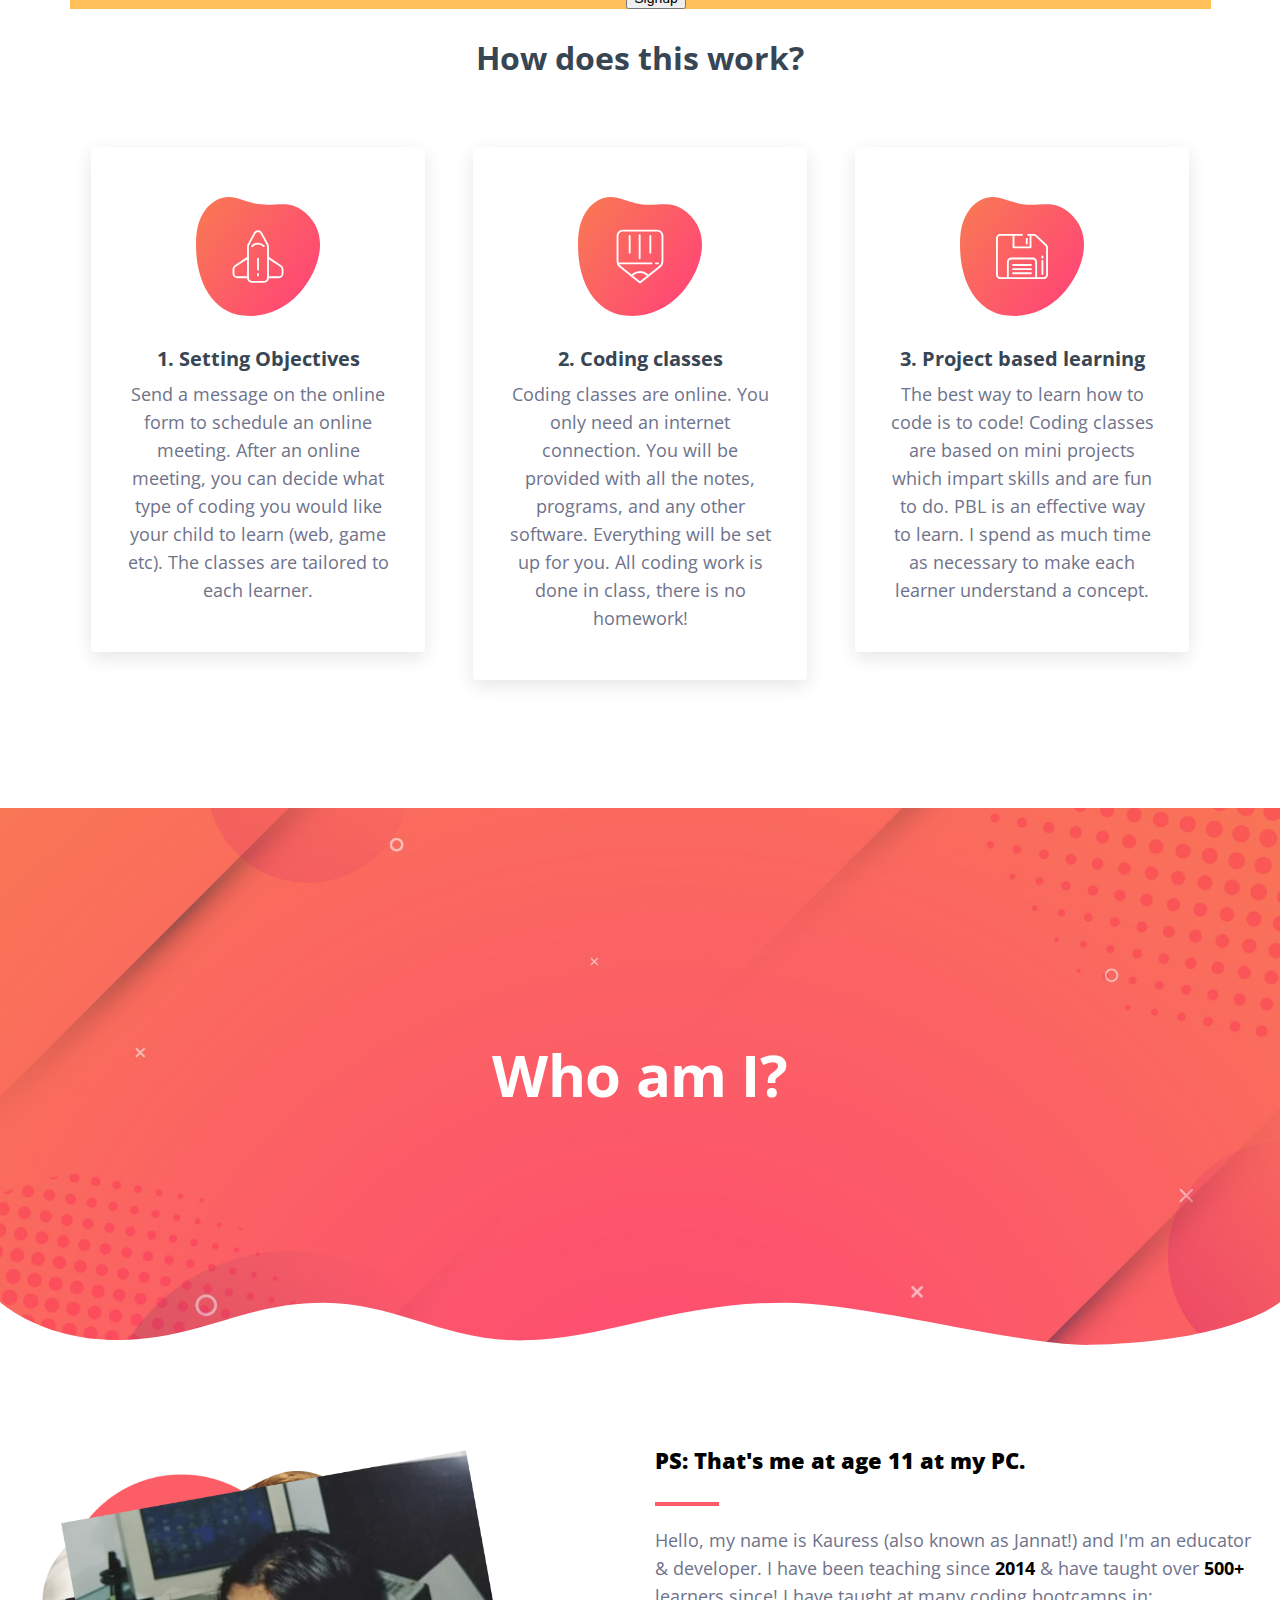
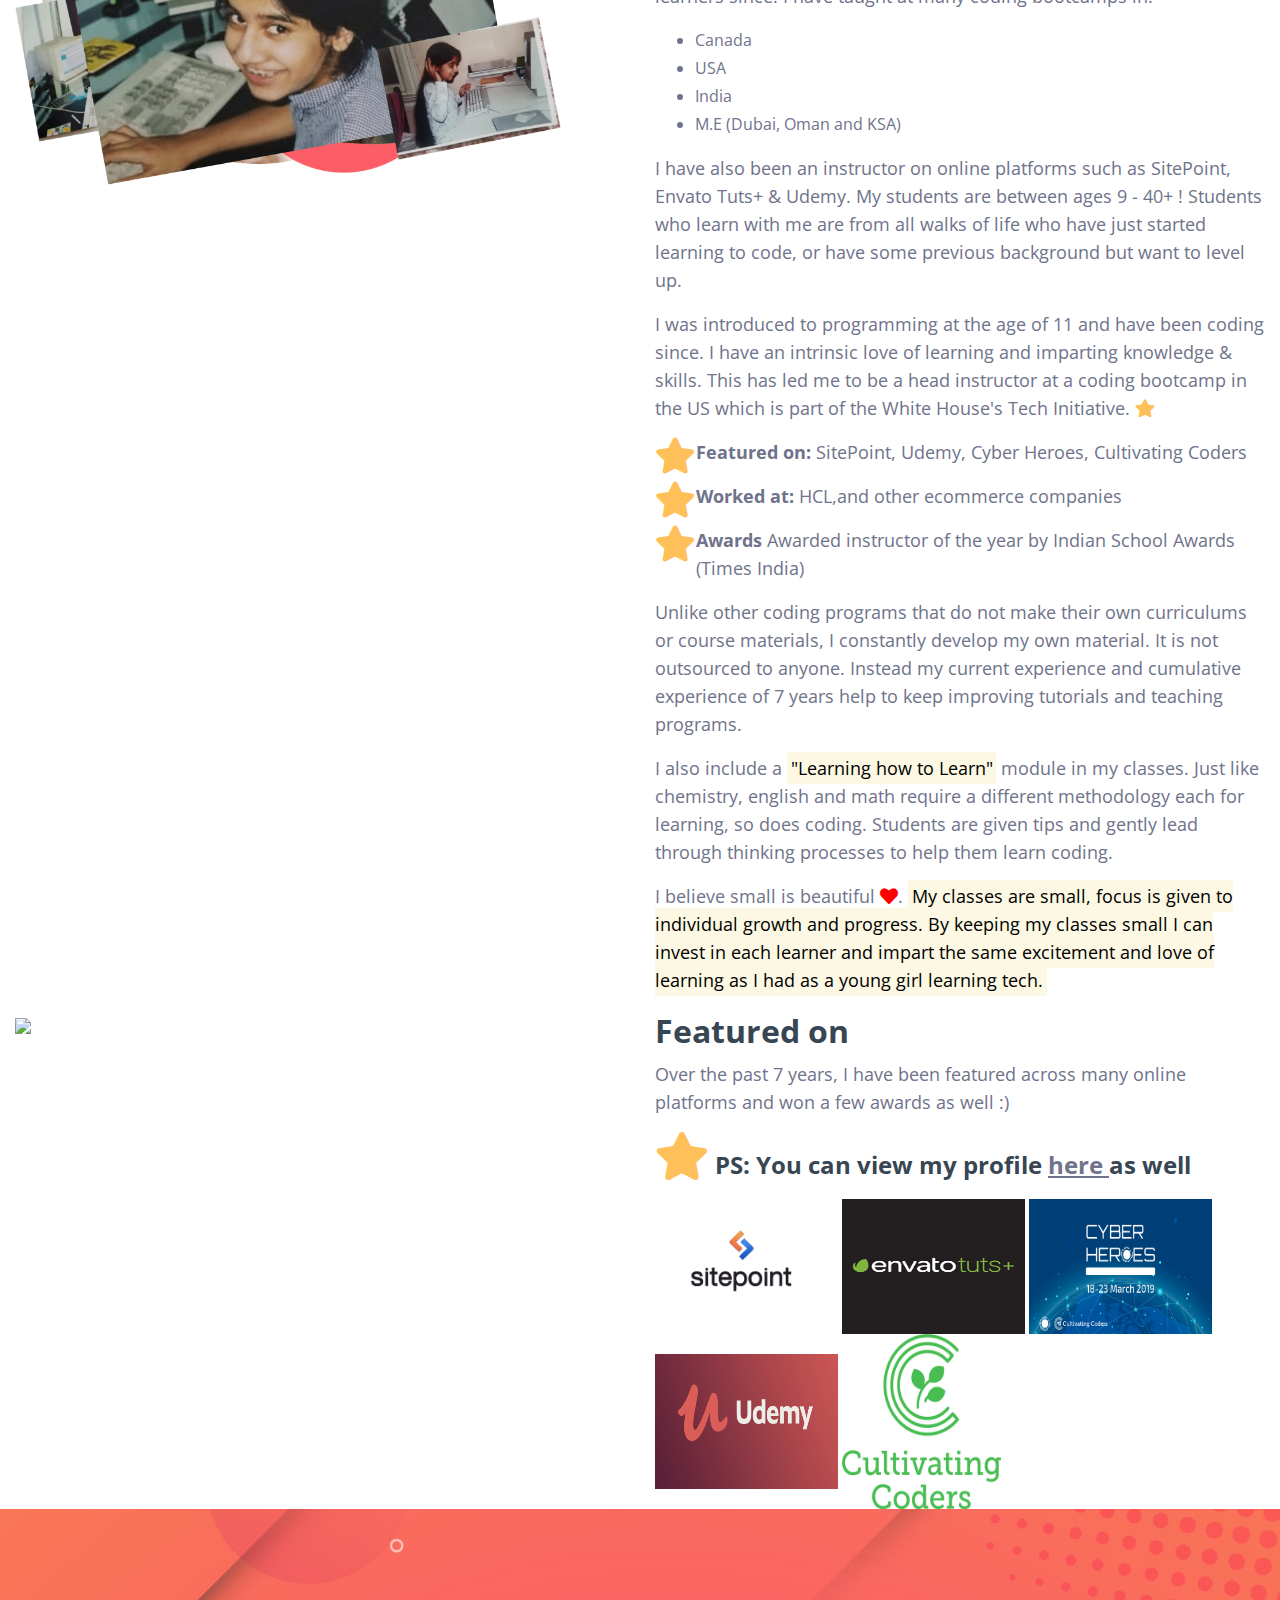
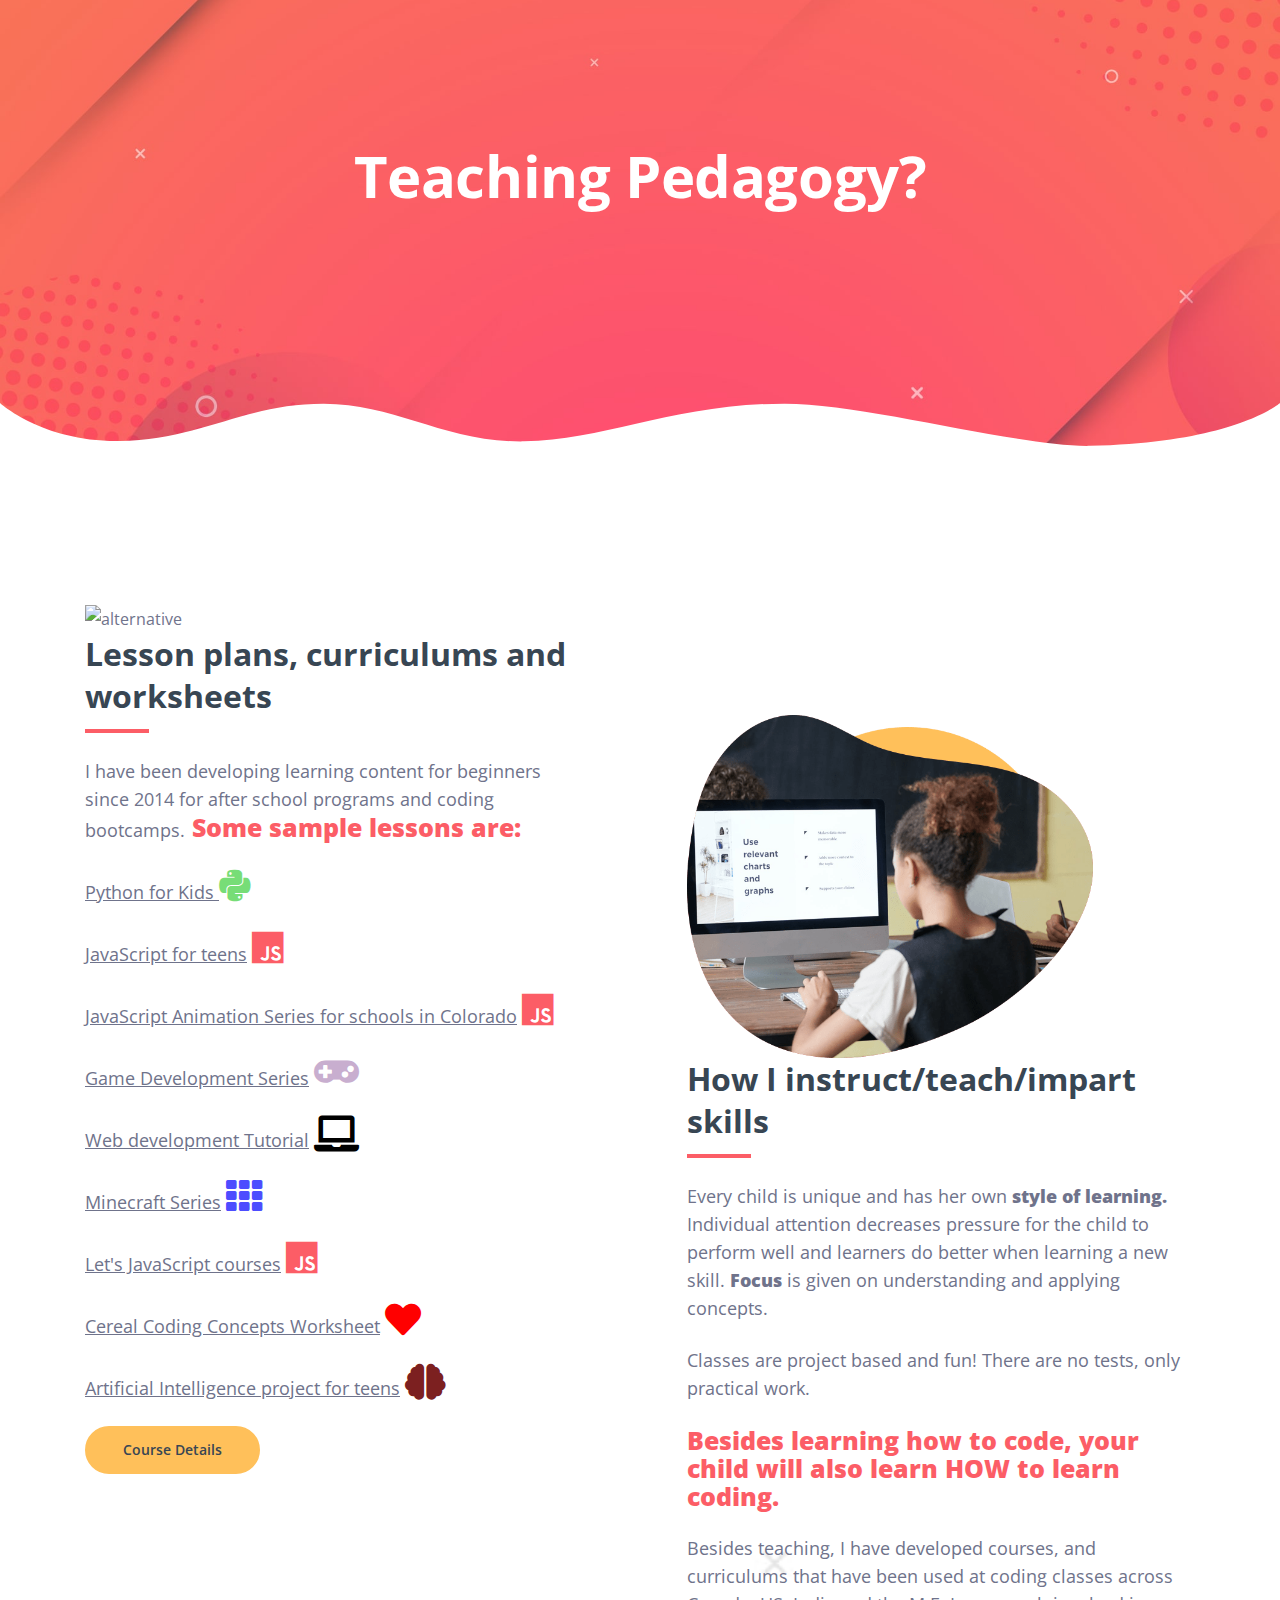
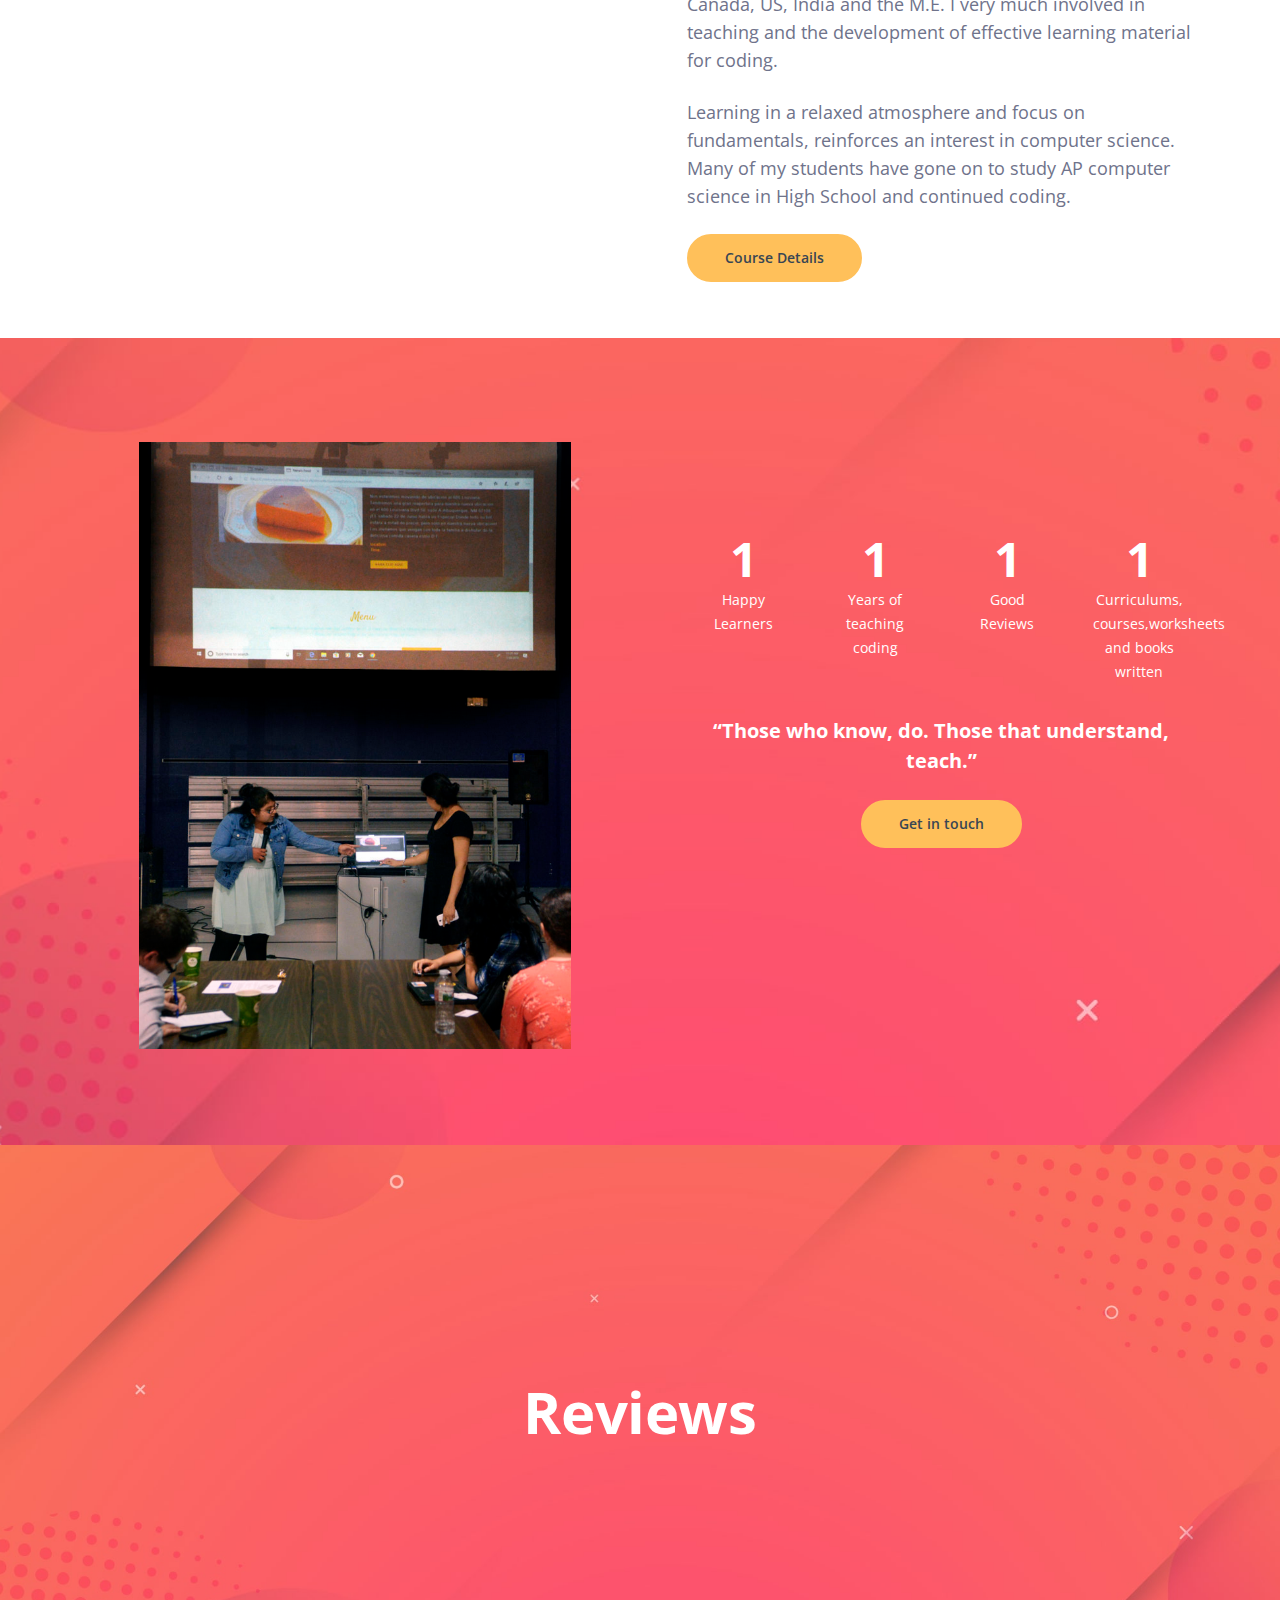
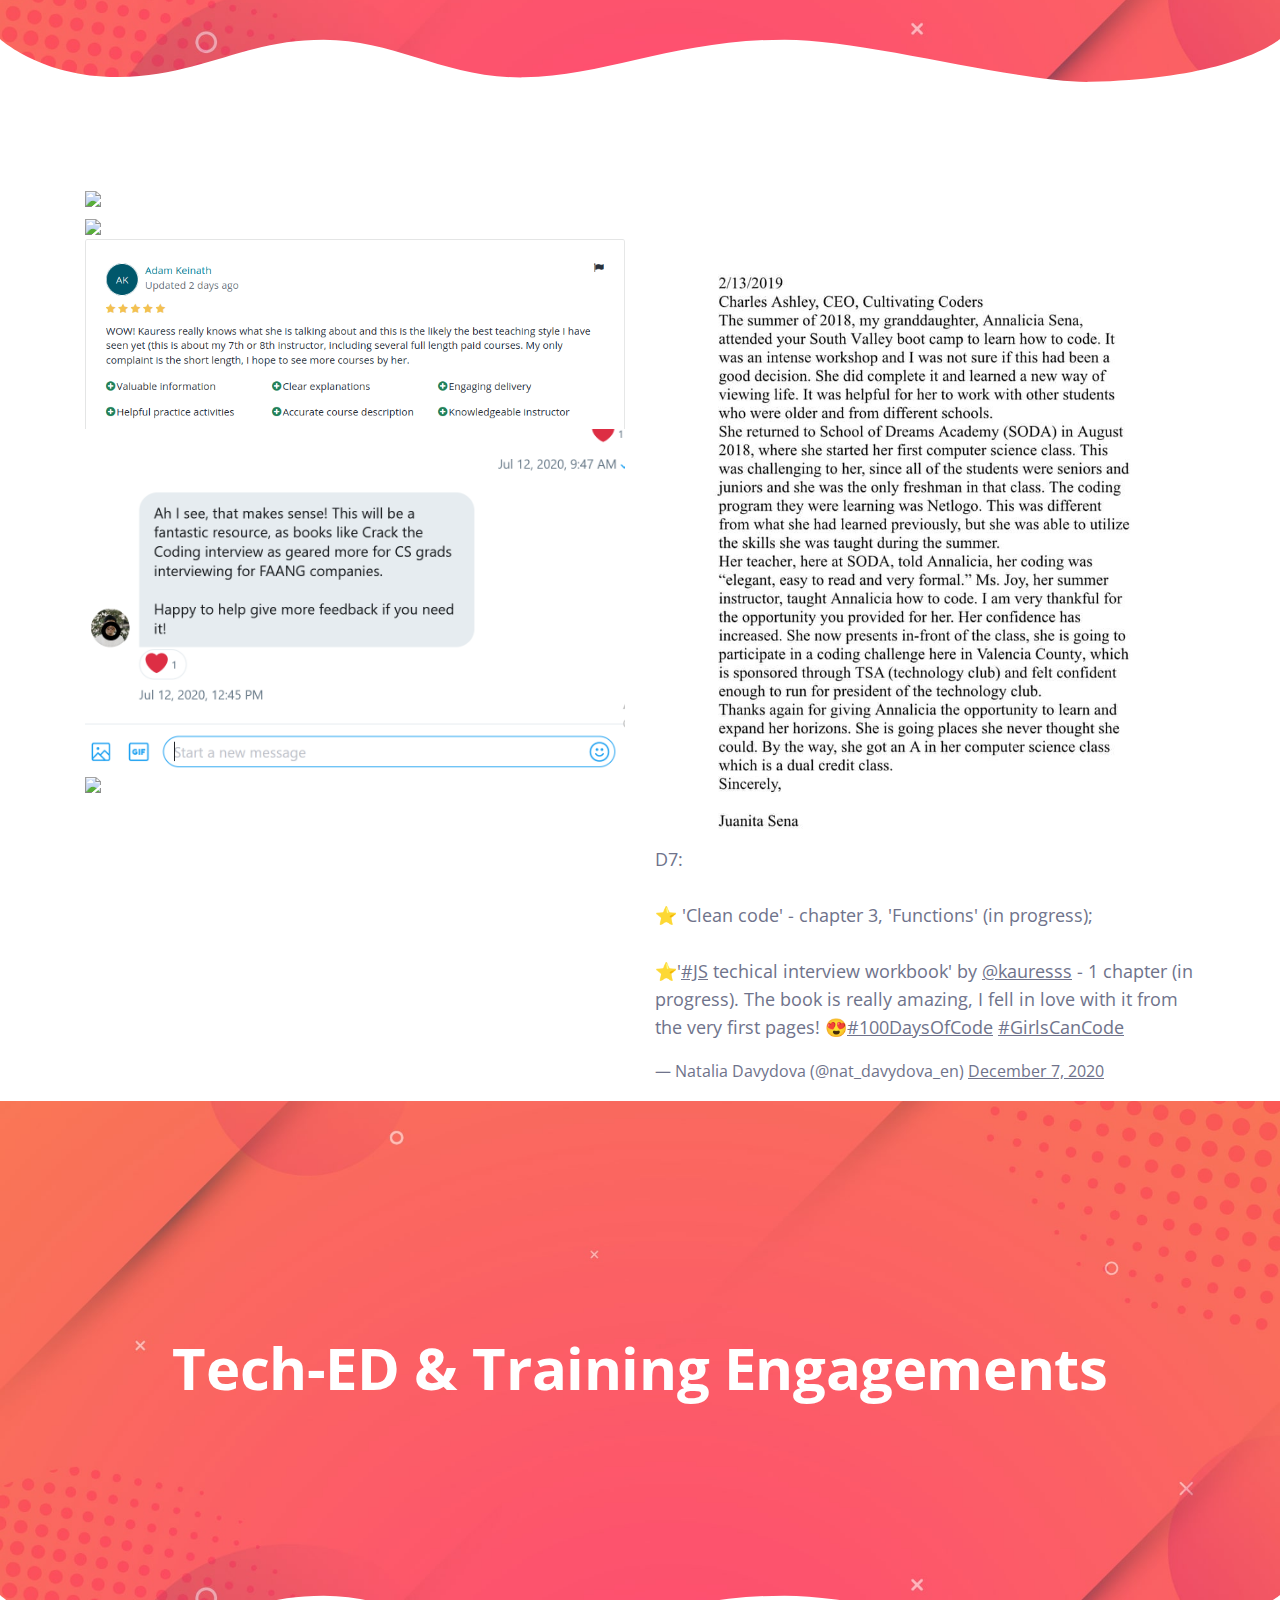
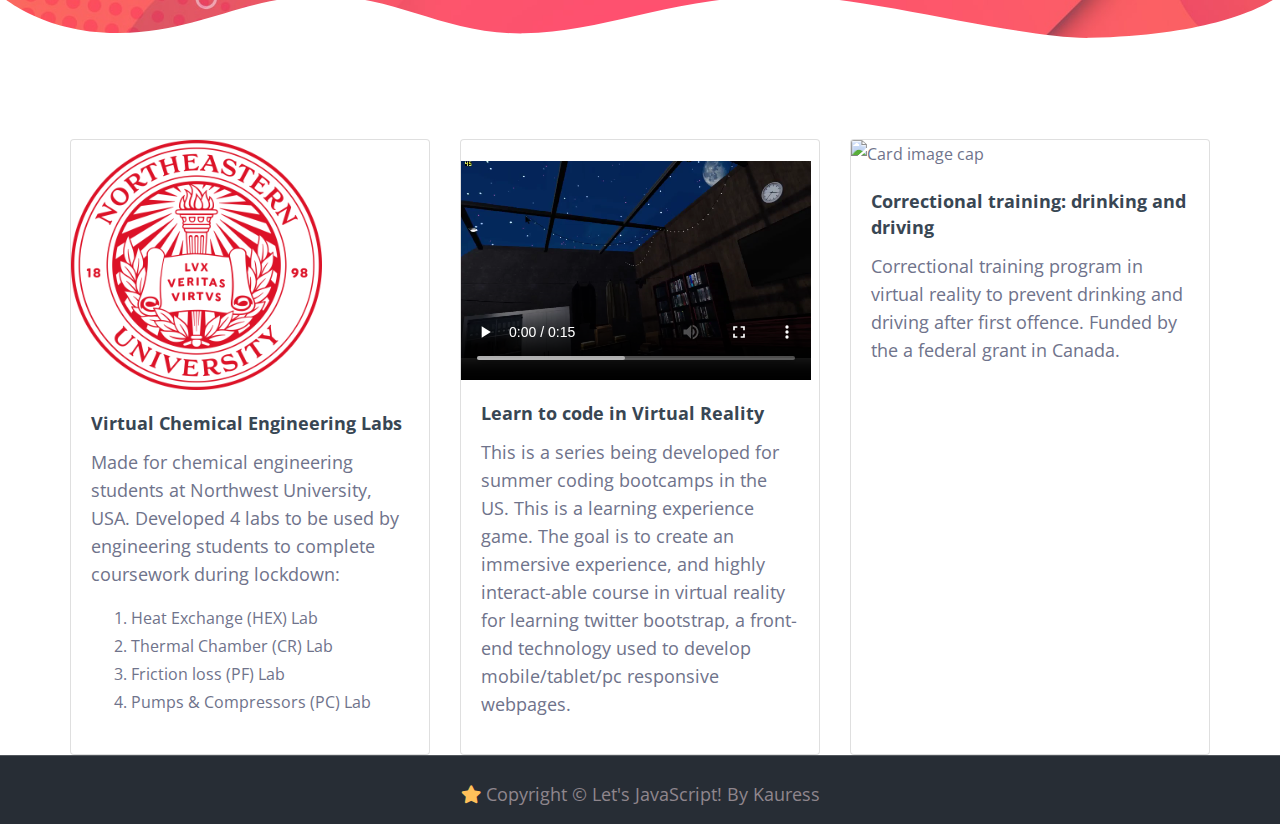
==== commit c1f7d55b: "Update index.html" ====
--- a/index.html
+++ b/index.html
@@ -259,20 +259,14 @@
 <div class="row">	
 <div class="col-sm-12 mx-3">
 <!-- Begin Mailchimp Signup Form -->
-<link href="//cdn-images.mailchimp.com/embedcode/slim-10_7.css" rel="stylesheet" type="text/css">
-<style type="text/css">
-	#mc_embed_signup{background:#fff; clear:left; font:14px Helvetica,Arial,sans-serif; }
-	/* Add your own Mailchimp form style overrides in your site stylesheet or in this style block.
-	   We recommend moving this block and the preceding CSS link to the HEAD of your HTML file. */
-</style>
 <div id="mc_embed_signup">
 <form action="https://gmail.us10.list-manage.com/subscribe/post?u=7e3dcf06d10acd9e0adc293bd&amp;id=f97d31b4a8" method="post" id="mc-embedded-subscribe-form" name="mc-embedded-subscribe-form" class="validate" target="_blank" novalidate style="background-color:#ffc05a">
     <div id="mc_embed_signup_scroll">
-	<label for="mce-EMAIL">Subscribe</label>
+	<label for="mce-EMAIL">Signup with your email address and I will reach out to you! (Yes, I'm a human)</label>
 	<input type="email" value="" name="EMAIL" class="email" id="mce-EMAIL" placeholder="email address" required>
     <!-- real people should not fill this in and expect good things - do not remove this or risk form bot signups-->
     <div style="position: absolute; left: -5000px;" aria-hidden="true"><input type="text" name="b_7e3dcf06d10acd9e0adc293bd_f97d31b4a8" tabindex="-1" value=""></div>
-    <div class="clear"><input type="submit" value="Subscribe" name="subscribe" id="mc-embedded-subscribe" class="button"></div>
+    <div class="clear"><input type="submit" value="Signup" name="subscribe" id="mc-embedded-subscribe" class="button"></div>
     </div>
 </form>
 </div>
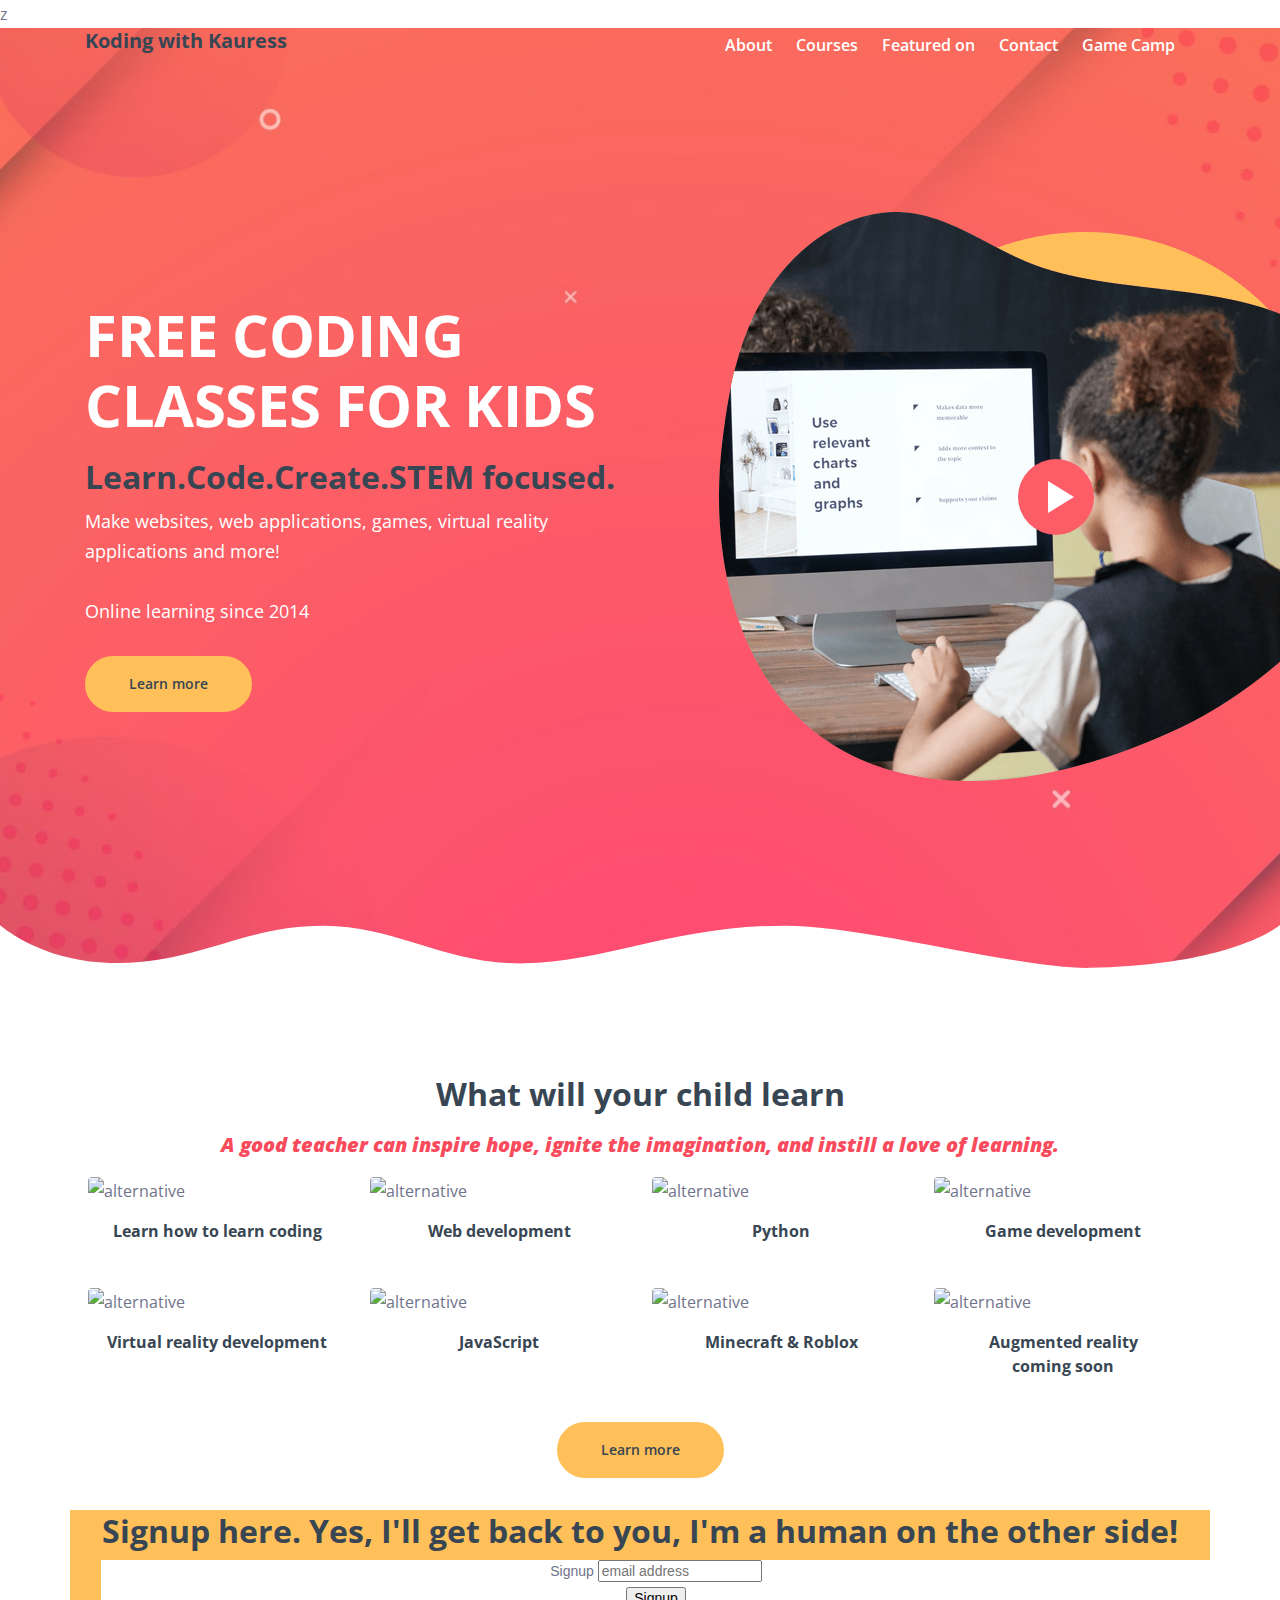
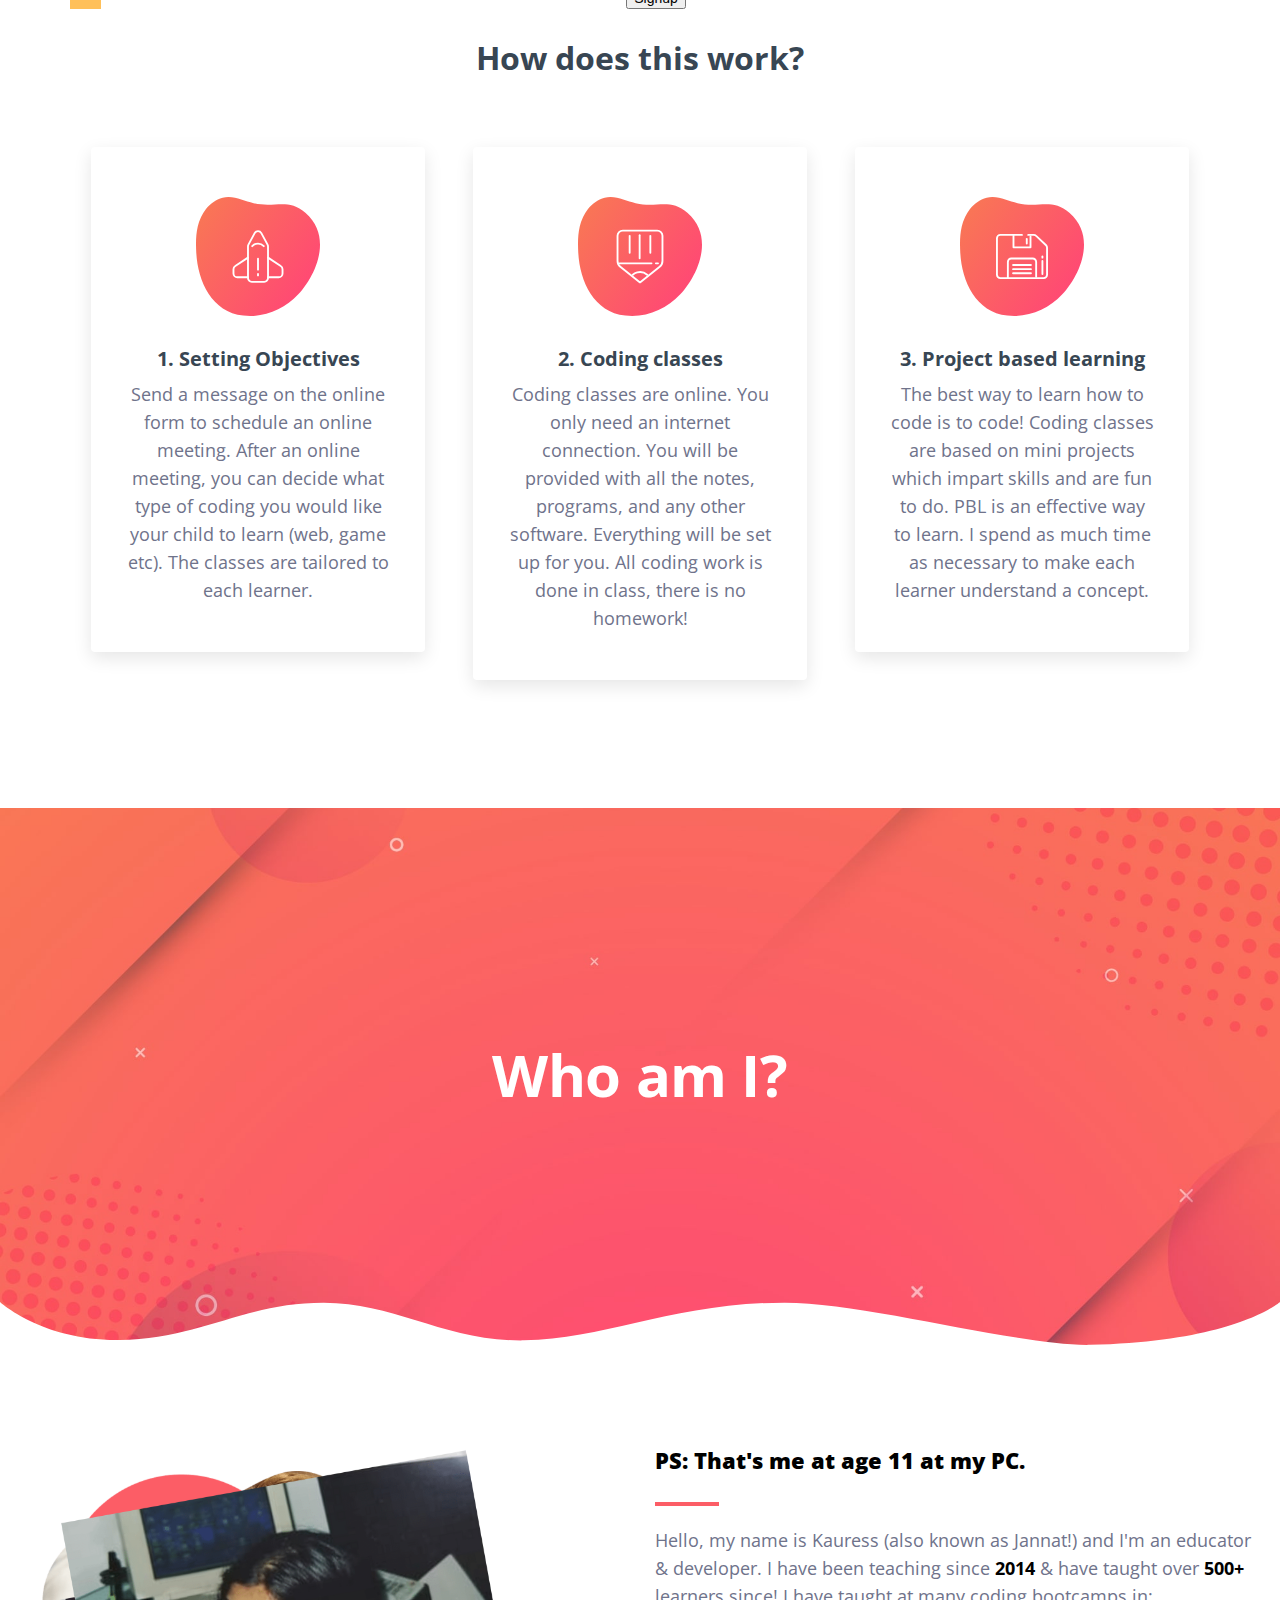
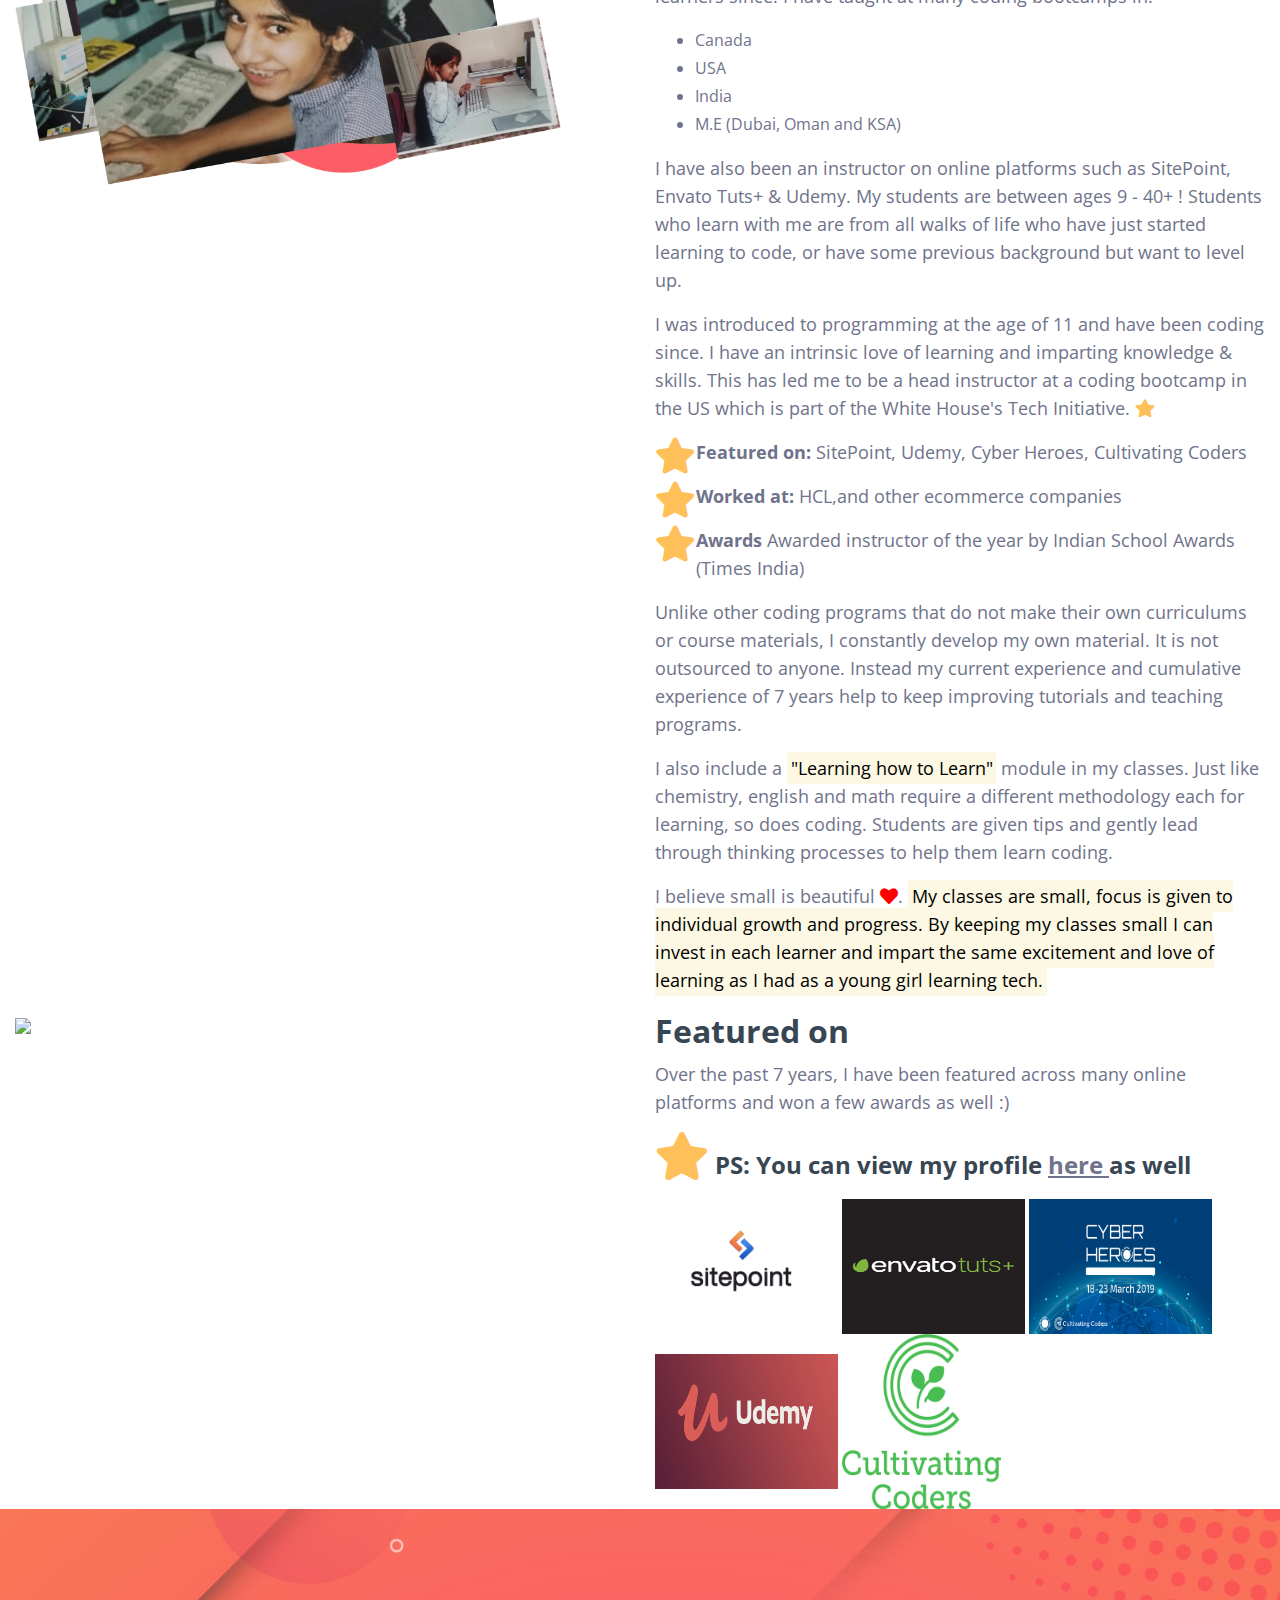
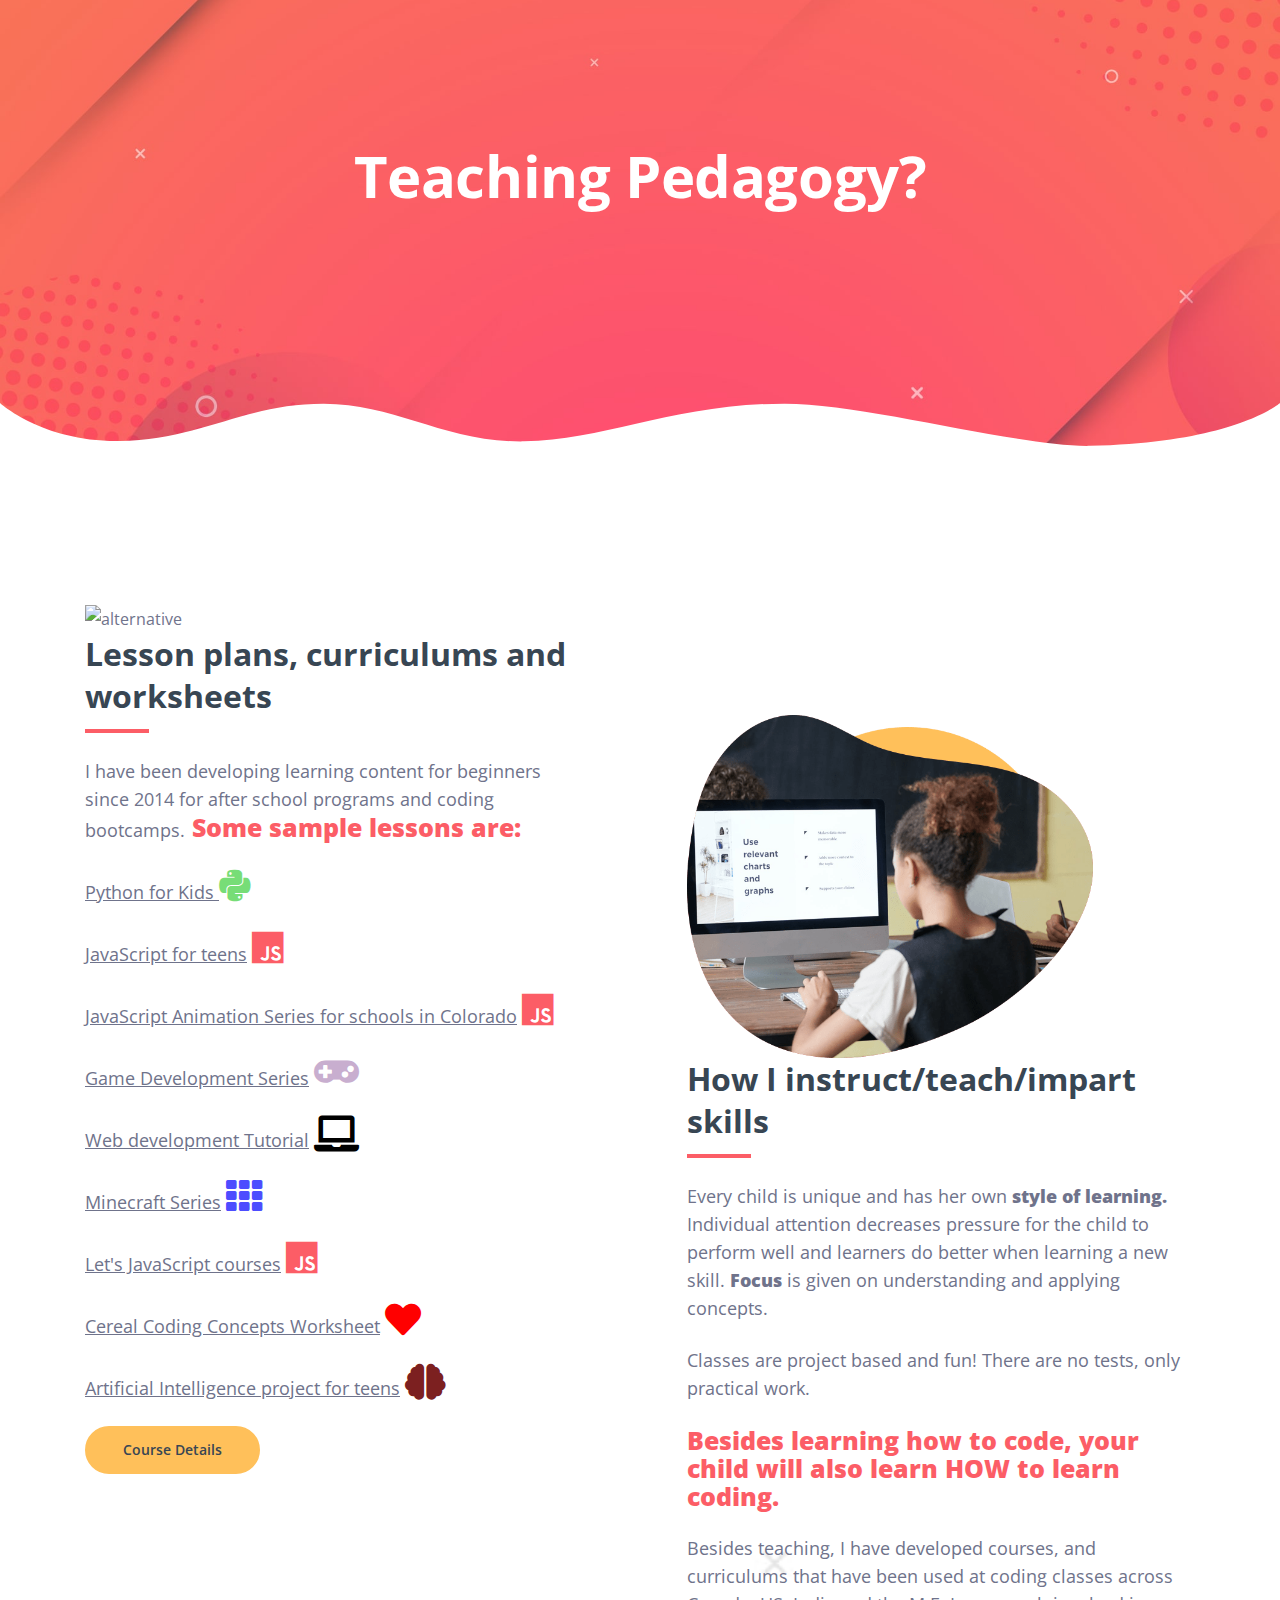
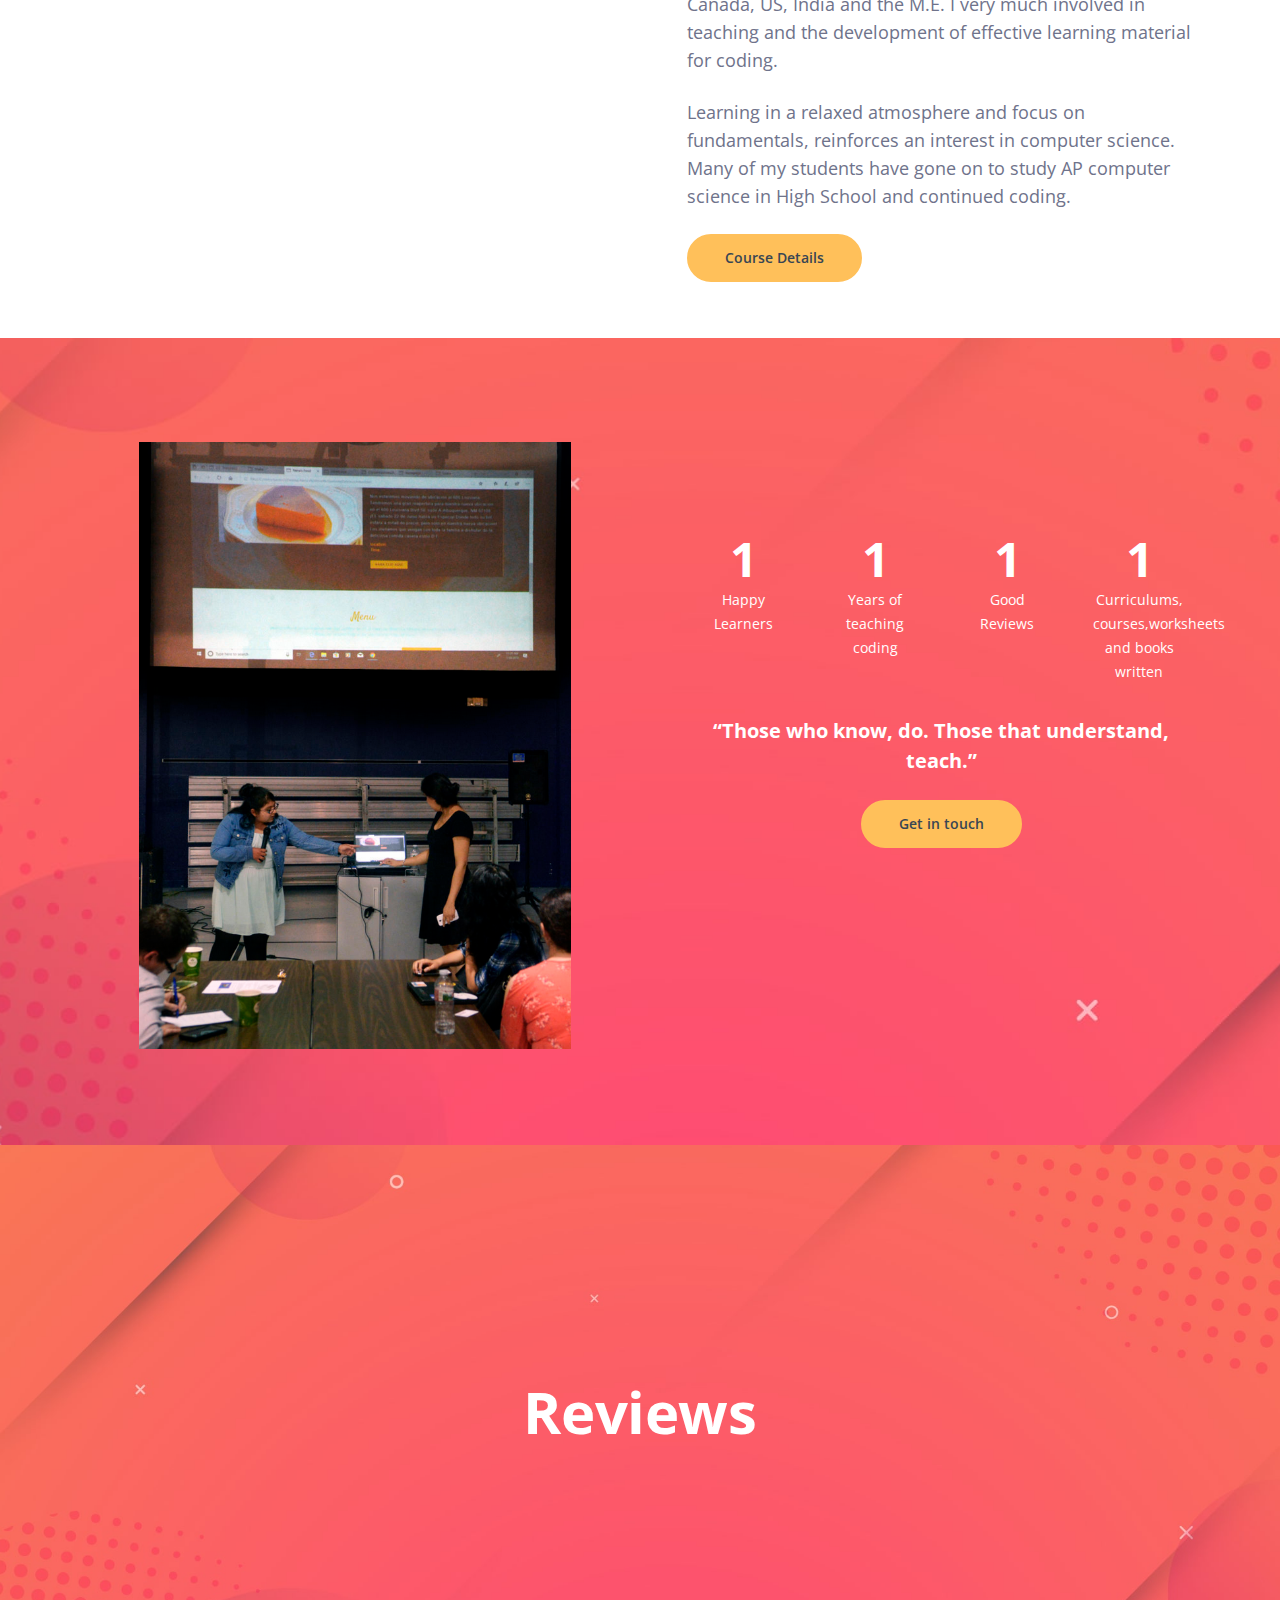
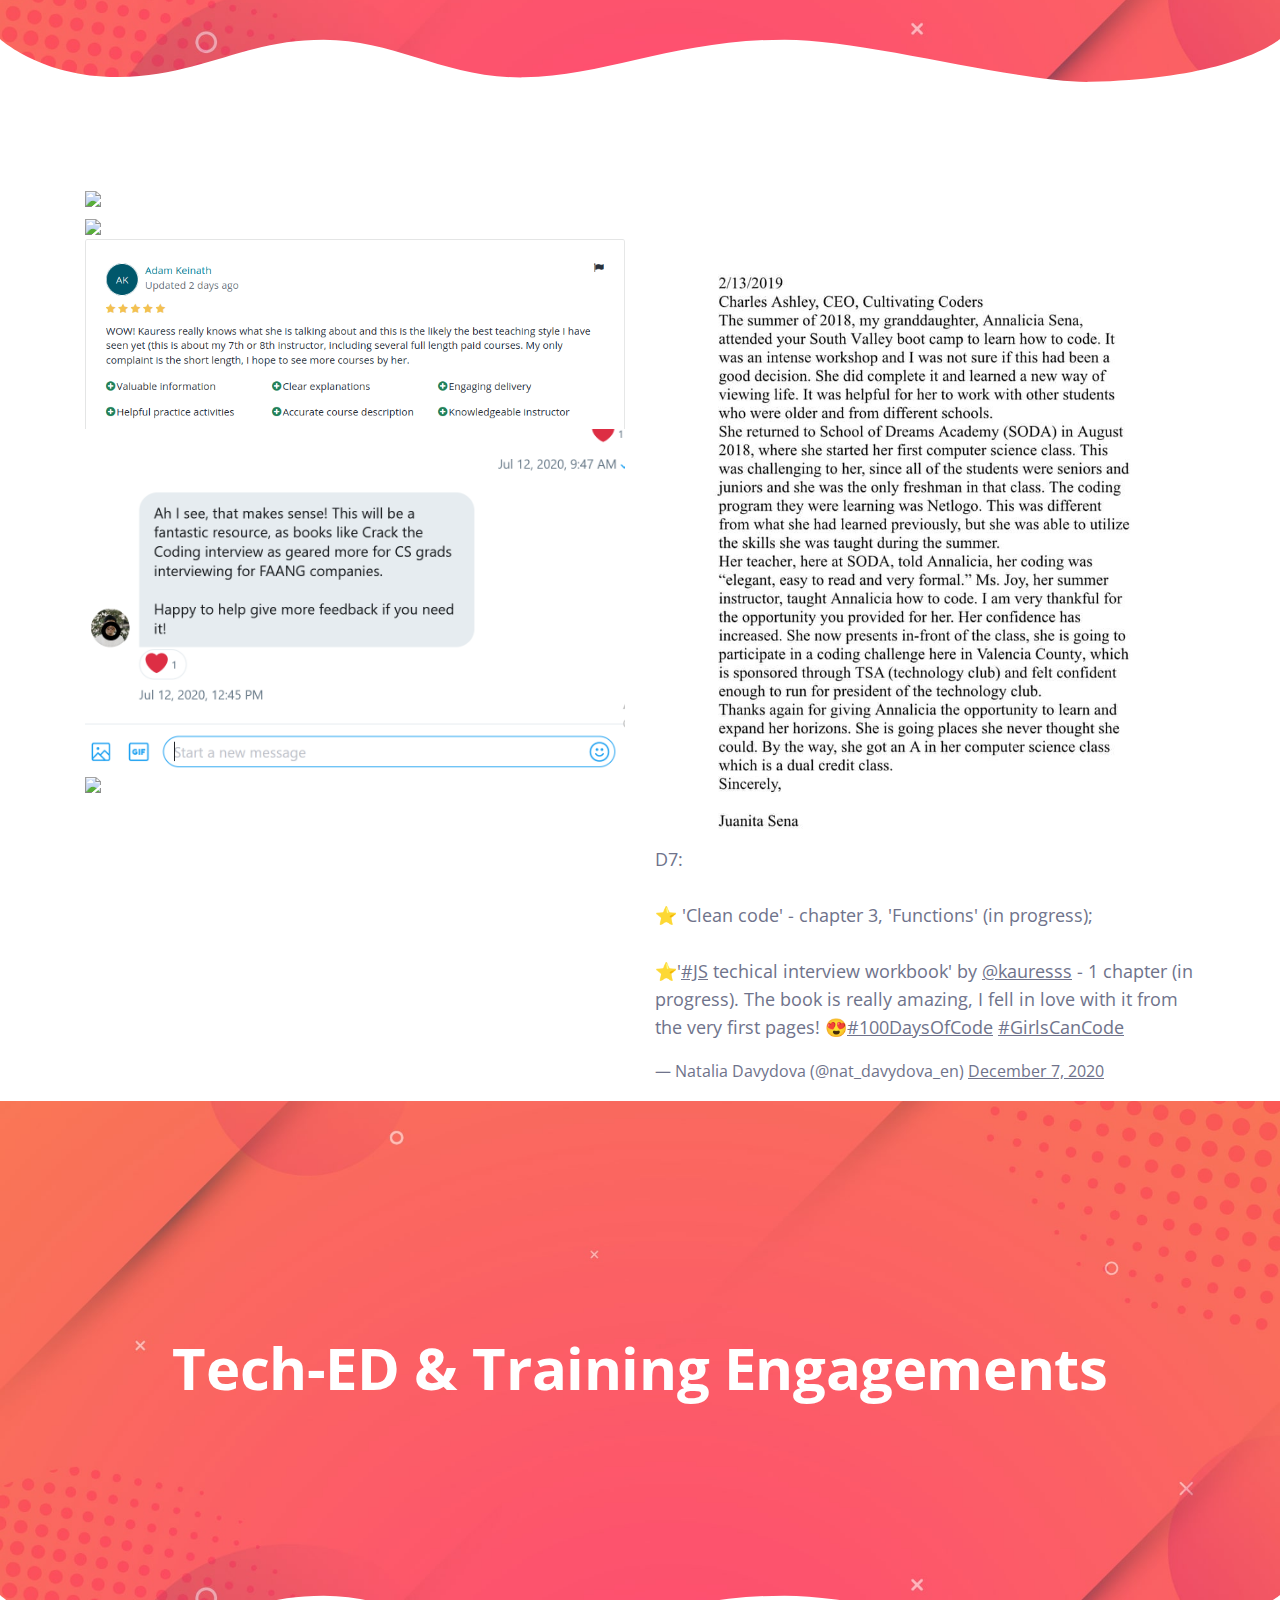
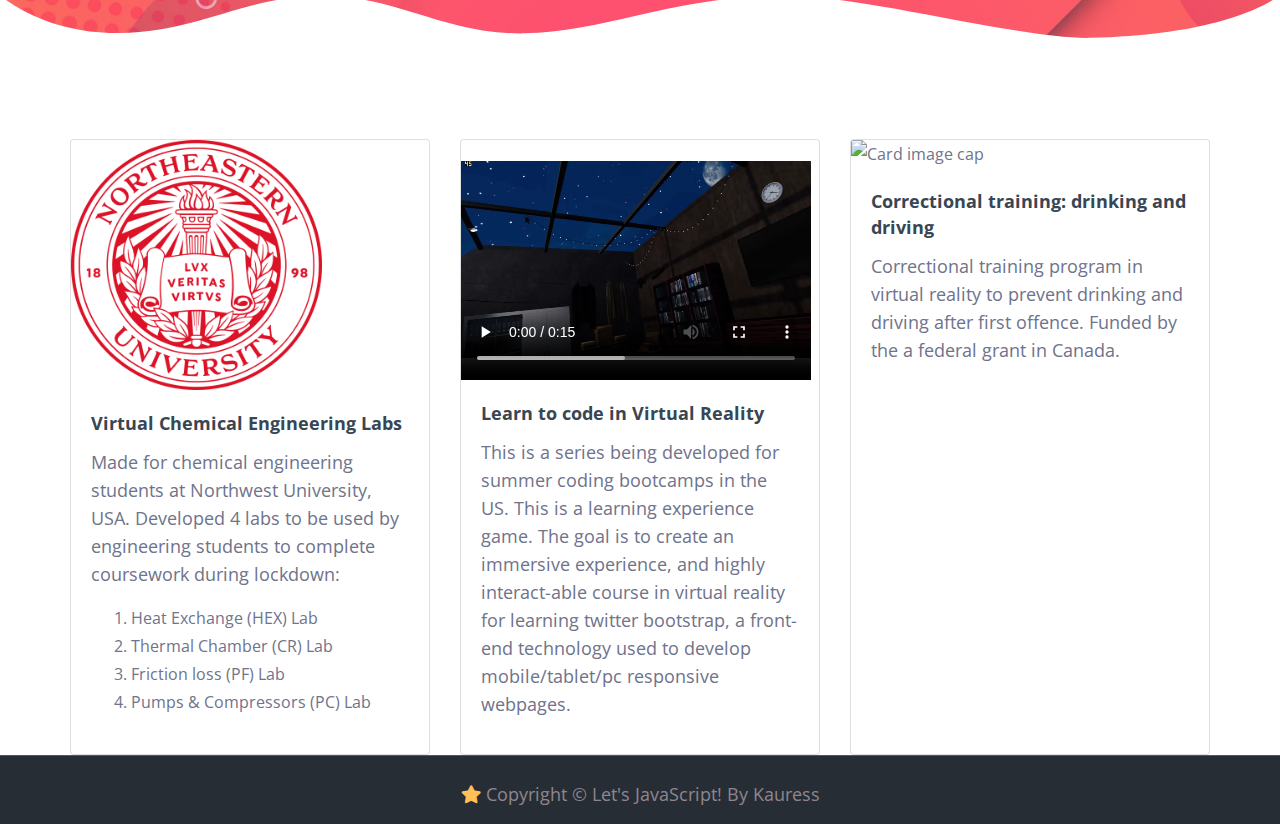
==== commit 929bacd0: "Update index.html" ====
--- a/index.html
+++ b/index.html
@@ -255,14 +255,14 @@
     <!-- end of description -->
 
 <div class="container text-center" style="background-color:#ffc05a">
-	<h2 class="mx-3"> Signup here </h2>
+	<h2 class="mx-3"> Signup here. Yes, I'll get back to you, I'm a human on the other side! </h2>
 <div class="row">	
 <div class="col-sm-12 mx-3">
 <!-- Begin Mailchimp Signup Form -->
 <div id="mc_embed_signup">
-<form action="https://gmail.us10.list-manage.com/subscribe/post?u=7e3dcf06d10acd9e0adc293bd&amp;id=f97d31b4a8" method="post" id="mc-embedded-subscribe-form" name="mc-embedded-subscribe-form" class="validate" target="_blank" novalidate style="background-color:#ffc05a">
+<form action="https://gmail.us10.list-manage.com/subscribe/post?u=7e3dcf06d10acd9e0adc293bd&amp;id=f97d31b4a8" method="post" id="mc-embedded-subscribe-form" name="mc-embedded-subscribe-form" class="validate" target="_blank" novalidate>
     <div id="mc_embed_signup_scroll">
-	<label for="mce-EMAIL">Signup with your email address and I will reach out to you! (Yes, I'm a human)</label>
+	<label for="mce-EMAIL">Signup</label>
 	<input type="email" value="" name="EMAIL" class="email" id="mce-EMAIL" placeholder="email address" required>
     <!-- real people should not fill this in and expect good things - do not remove this or risk form bot signups-->
     <div style="position: absolute; left: -5000px;" aria-hidden="true"><input type="text" name="b_7e3dcf06d10acd9e0adc293bd_f97d31b4a8" tabindex="-1" value=""></div>
@@ -270,6 +270,8 @@
     </div>
 </form>
 </div>
+
+<!--End mc_embed_signup-->
 
 <!--End mc_embed_signup-->	
 </div>
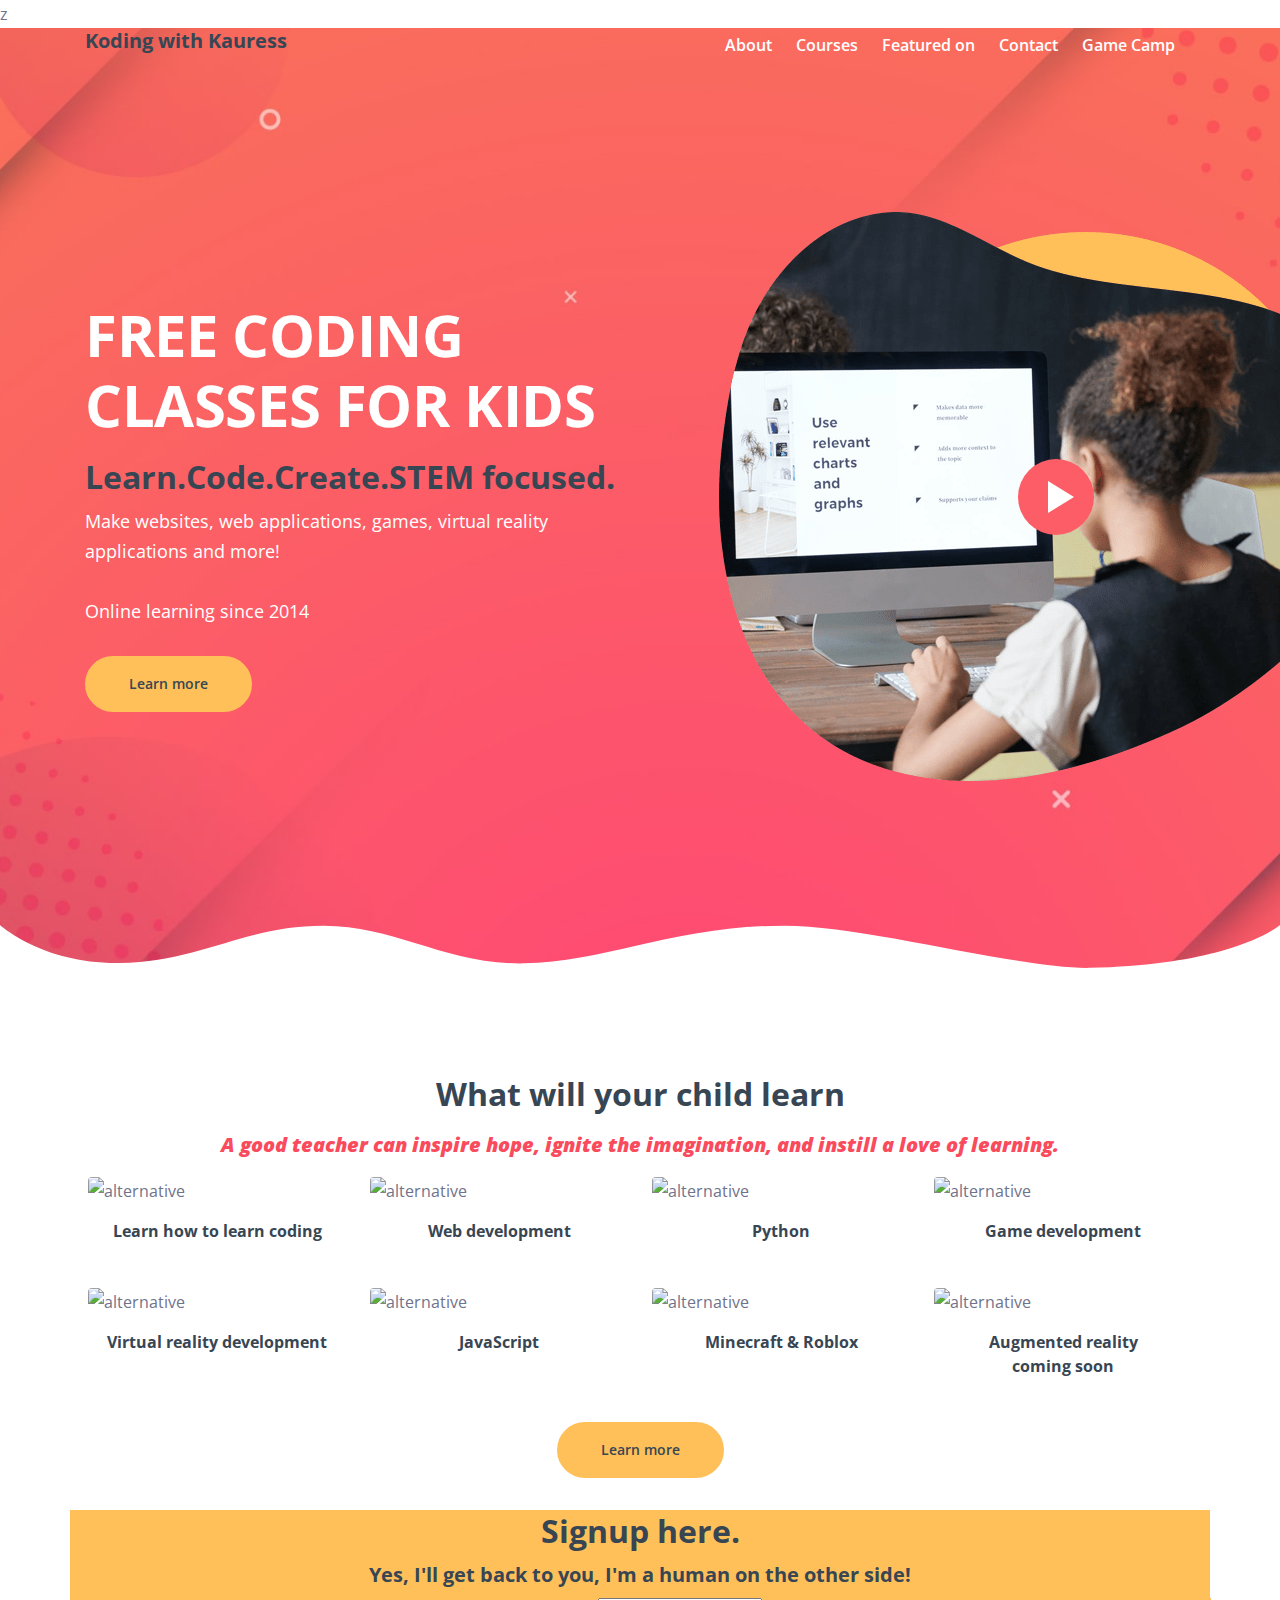
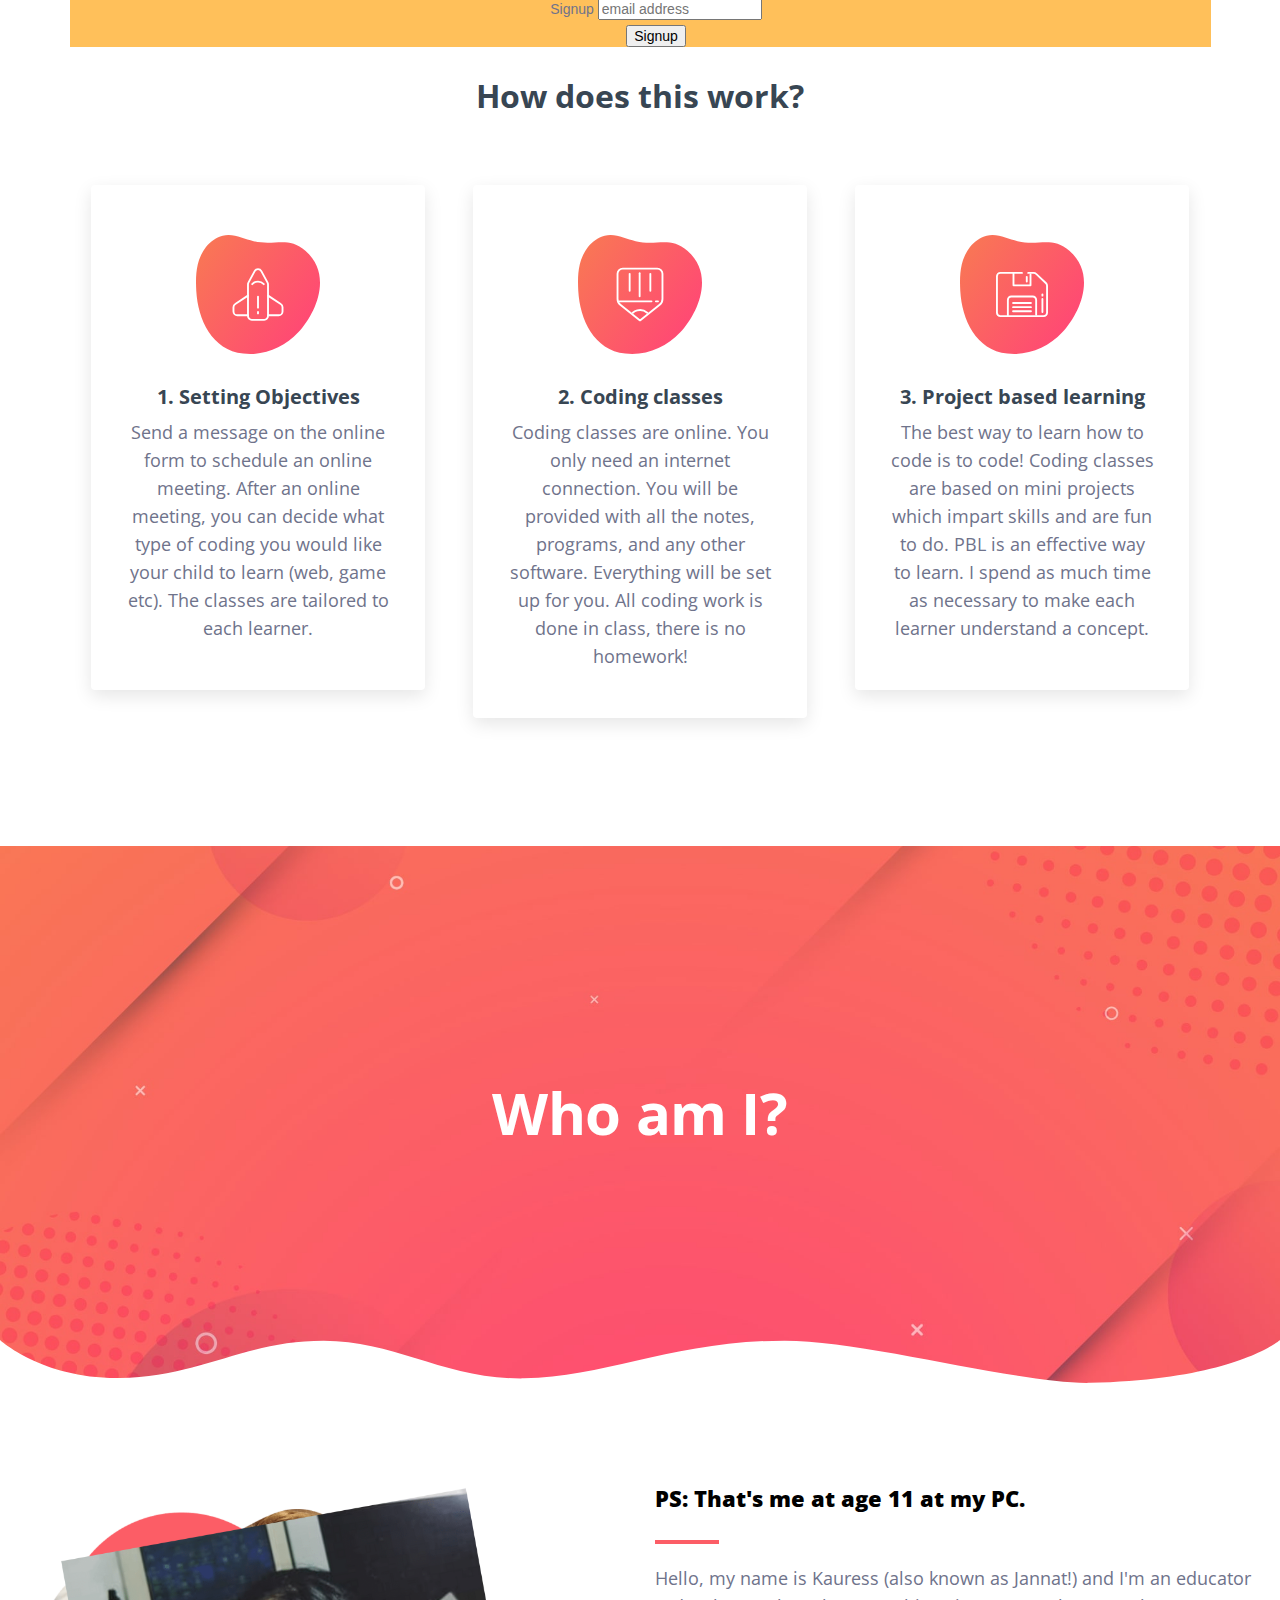
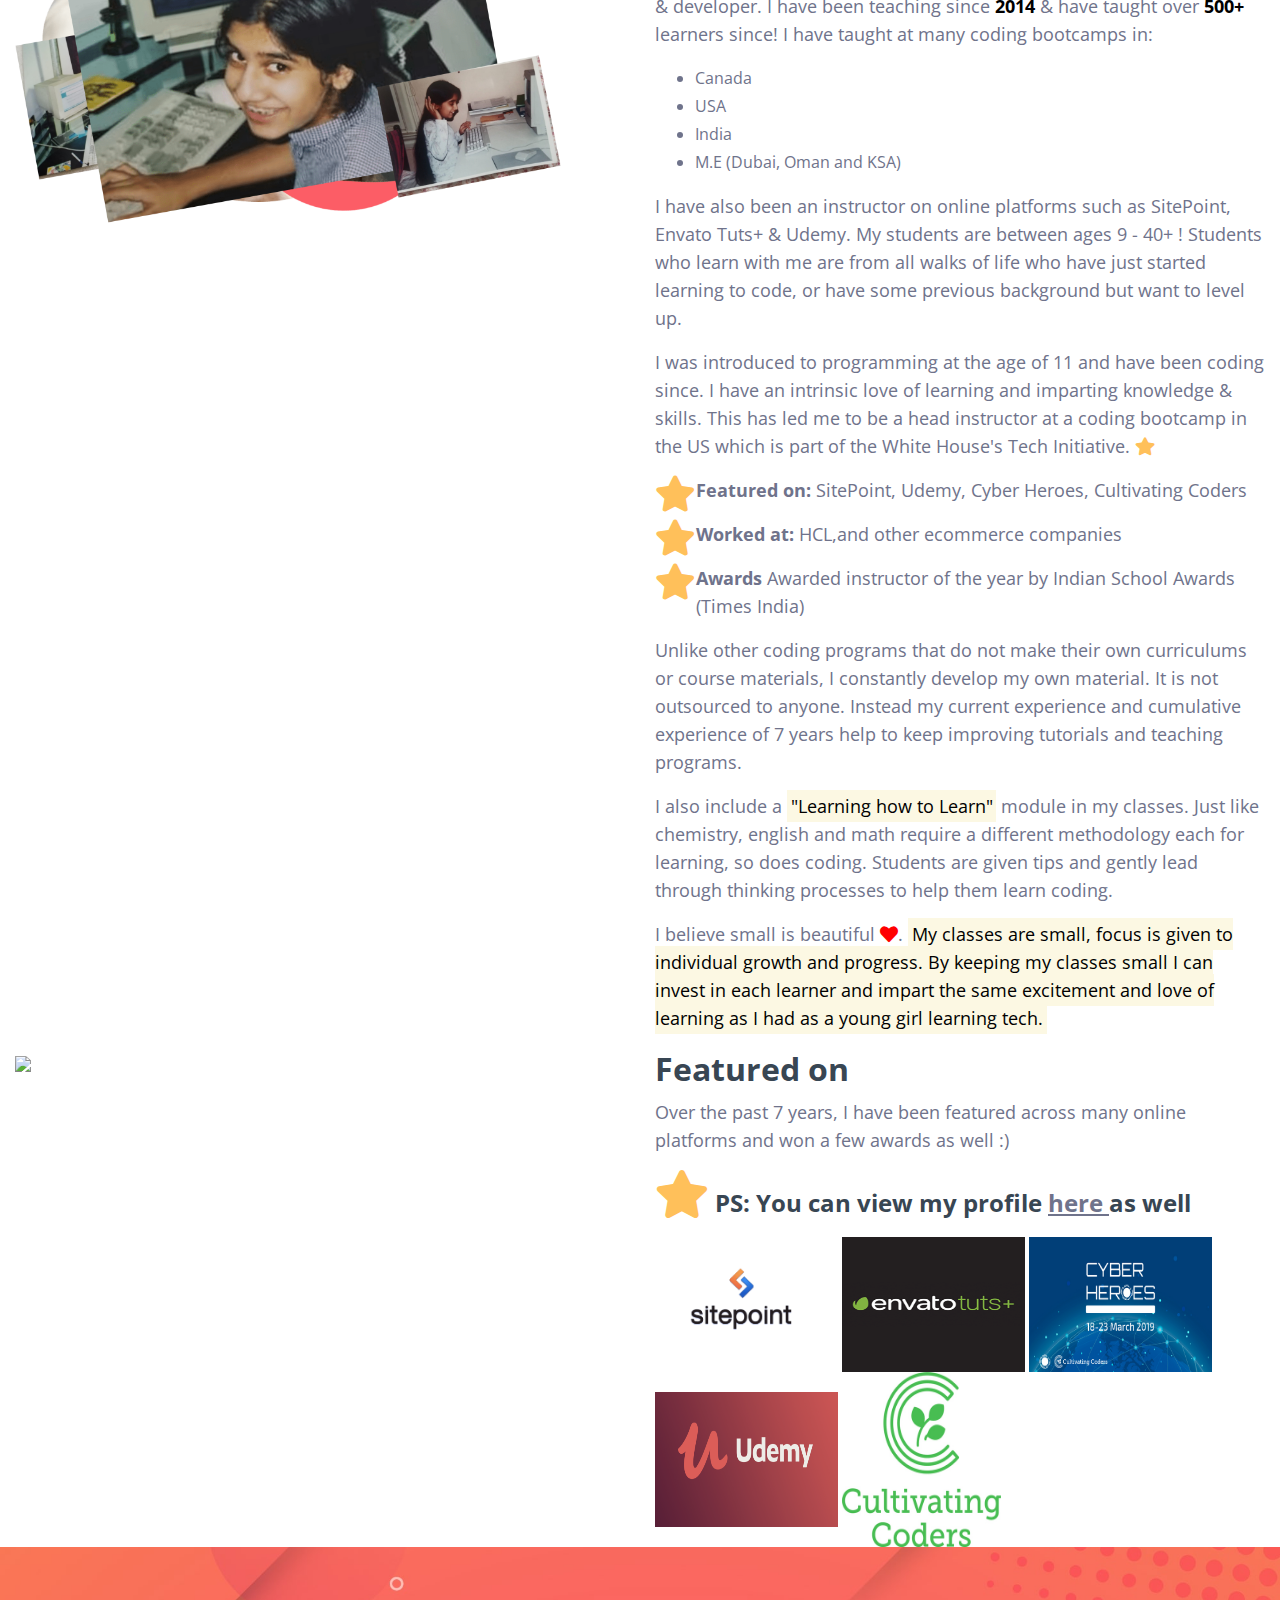
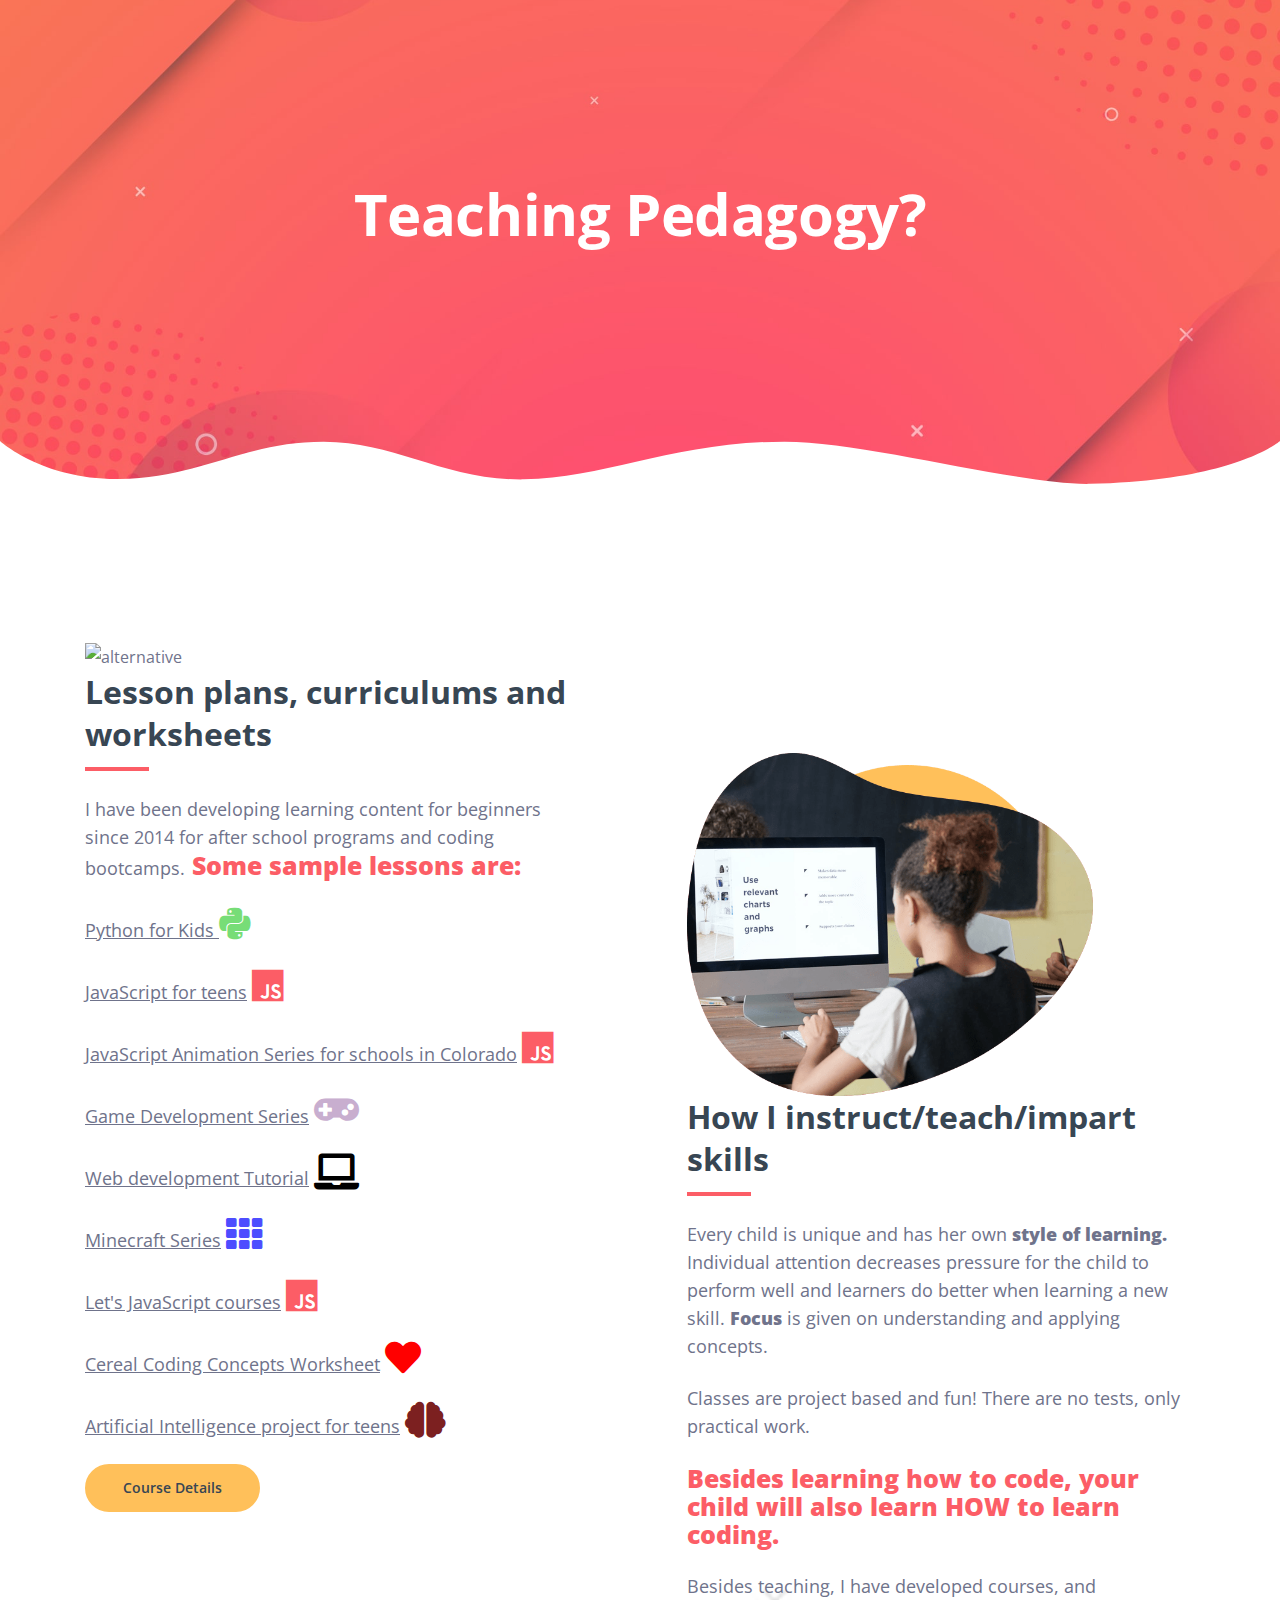
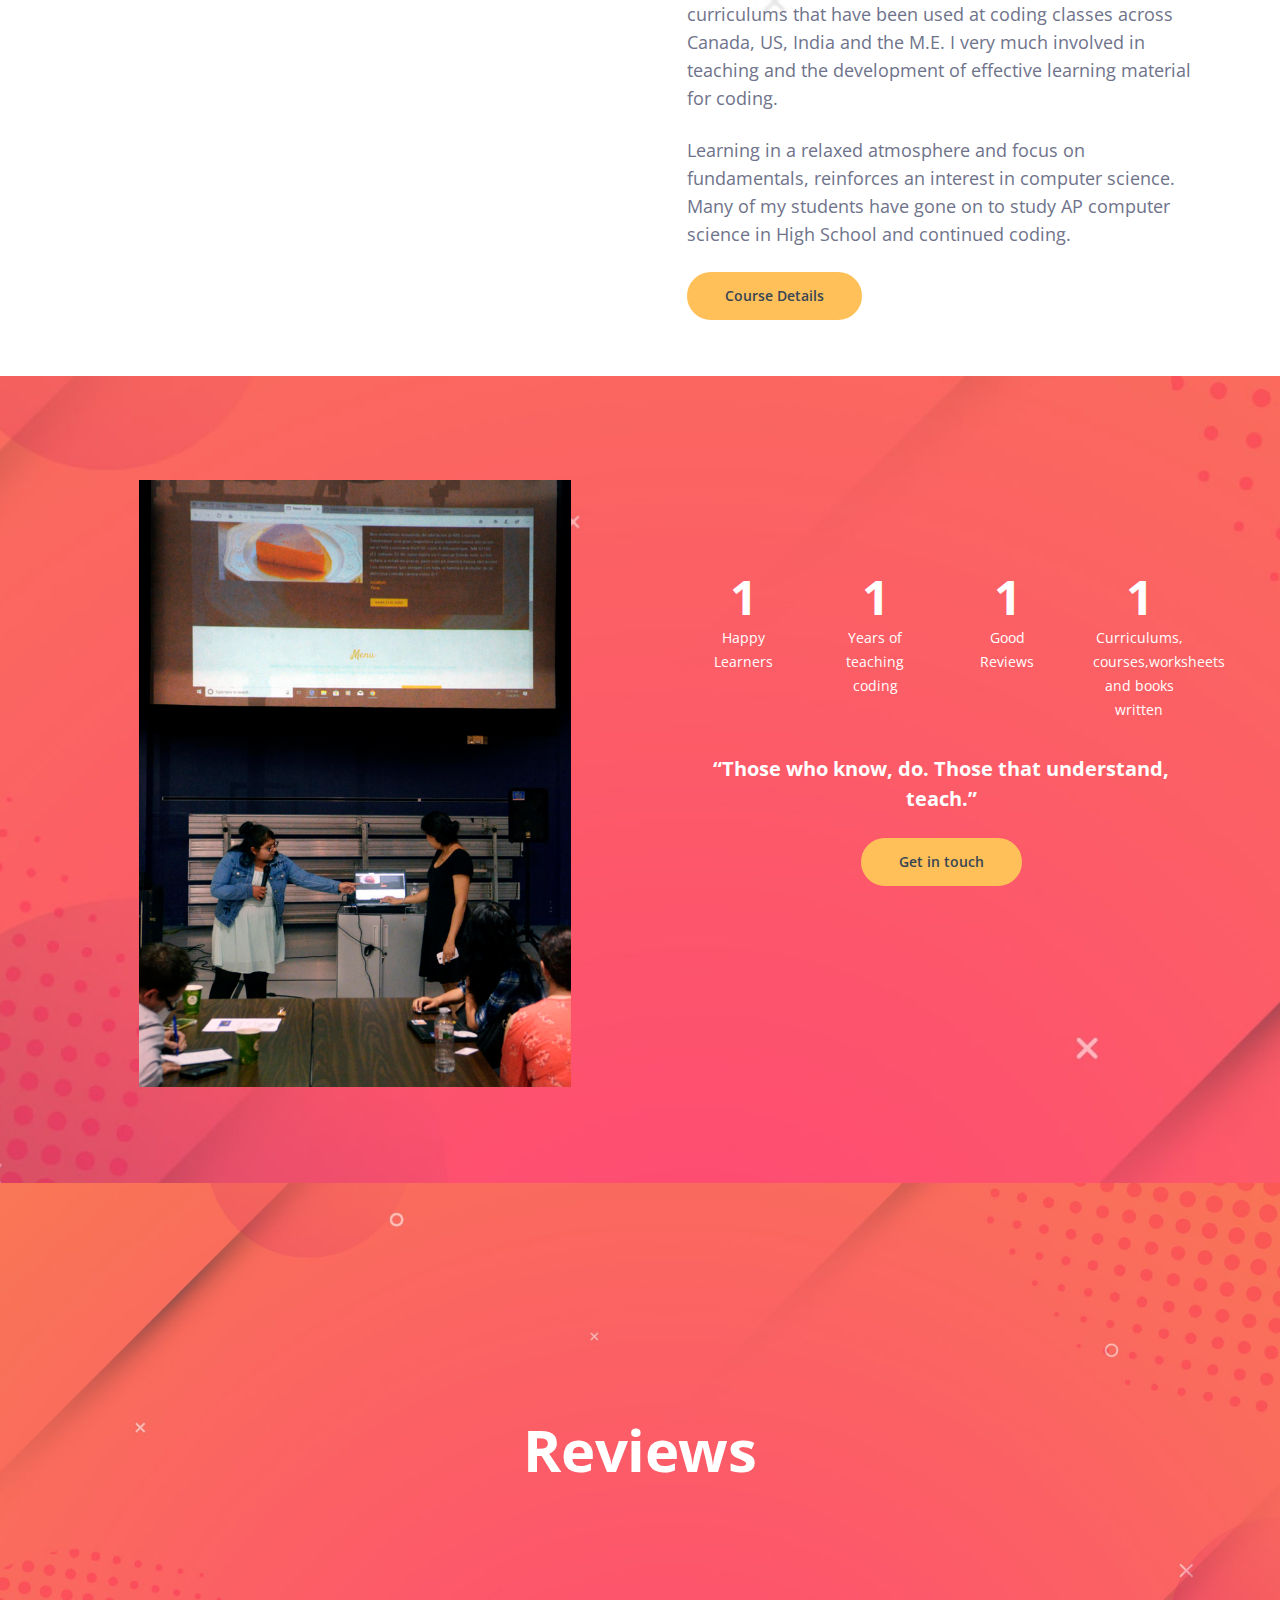
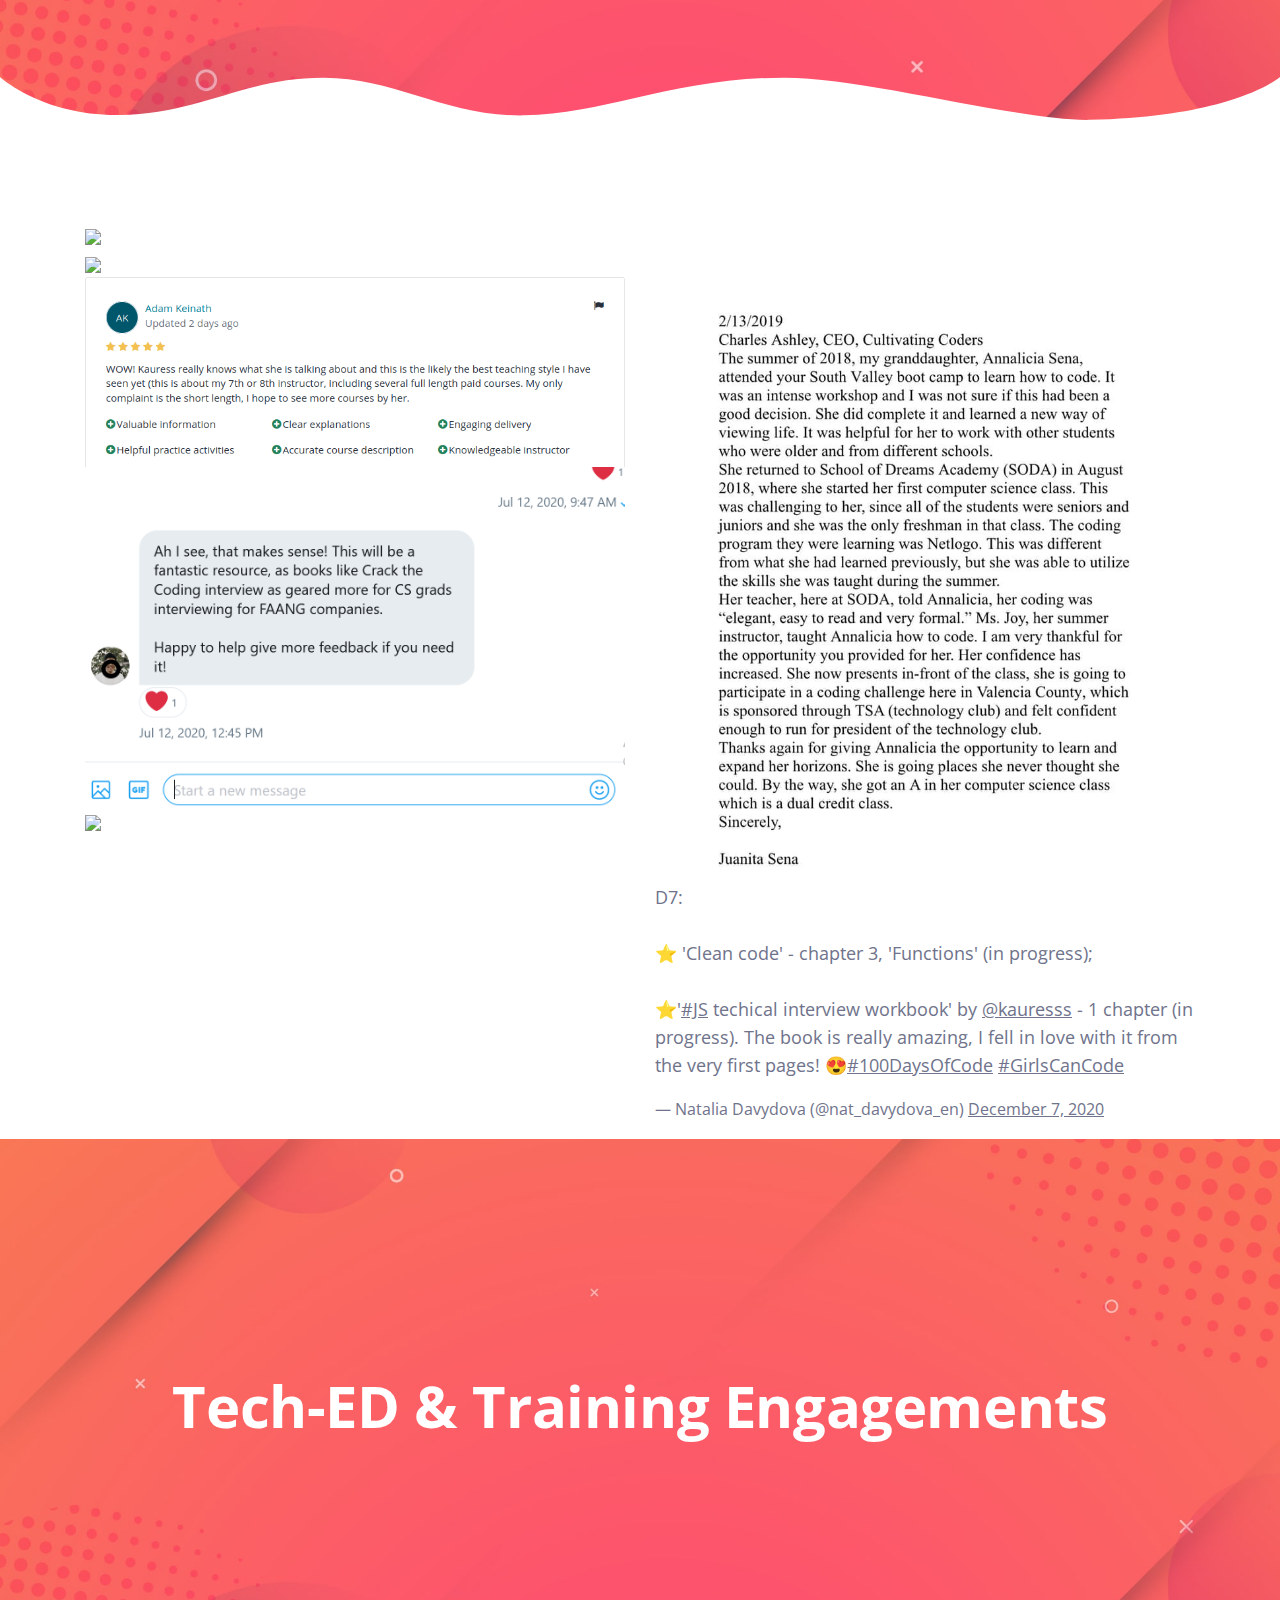
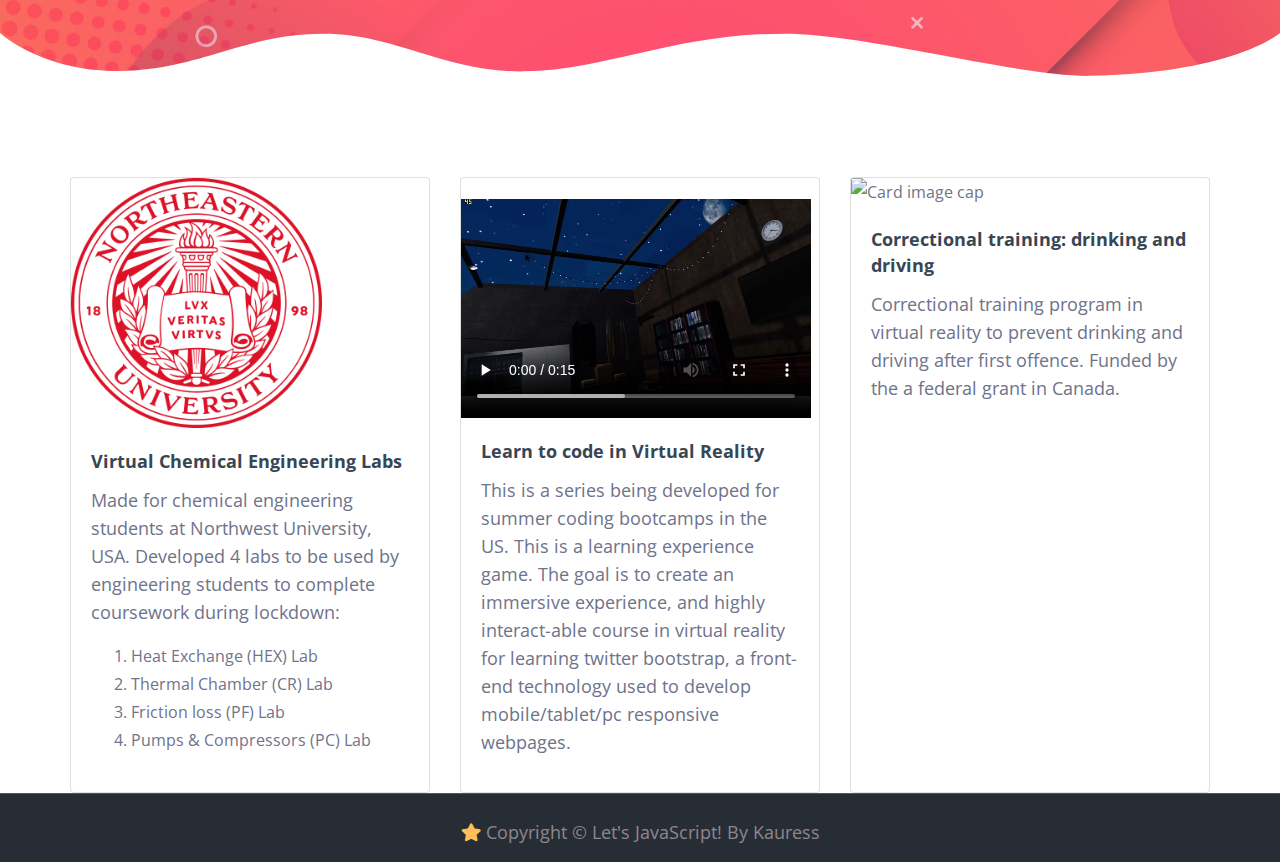
==== commit 3a94c62a: "Update index.html" ====
--- a/index.html
+++ b/index.html
@@ -255,12 +255,13 @@
     <!-- end of description -->
 
 <div class="container text-center" style="background-color:#ffc05a">
-	<h2 class="mx-3"> Signup here. Yes, I'll get back to you, I'm a human on the other side! </h2>
+	<h2 class="mx-3"> Signup here.</h2>
+	<h4>Yes, I'll get back to you, I'm a human on the other side! </h4>
 <div class="row">	
 <div class="col-sm-12 mx-3">
 <!-- Begin Mailchimp Signup Form -->
 <div id="mc_embed_signup">
-<form action="https://gmail.us10.list-manage.com/subscribe/post?u=7e3dcf06d10acd9e0adc293bd&amp;id=f97d31b4a8" method="post" id="mc-embedded-subscribe-form" name="mc-embedded-subscribe-form" class="validate" target="_blank" novalidate>
+<form action="https://gmail.us10.list-manage.com/subscribe/post?u=7e3dcf06d10acd9e0adc293bd&amp;id=f97d31b4a8" method="post" id="mc-embedded-subscribe-form" name="mc-embedded-subscribe-form" class="validate" target="_blank" novalidate style="background-color:#ffc05a">
     <div id="mc_embed_signup_scroll">
 	<label for="mce-EMAIL">Signup</label>
 	<input type="email" value="" name="EMAIL" class="email" id="mce-EMAIL" placeholder="email address" required>
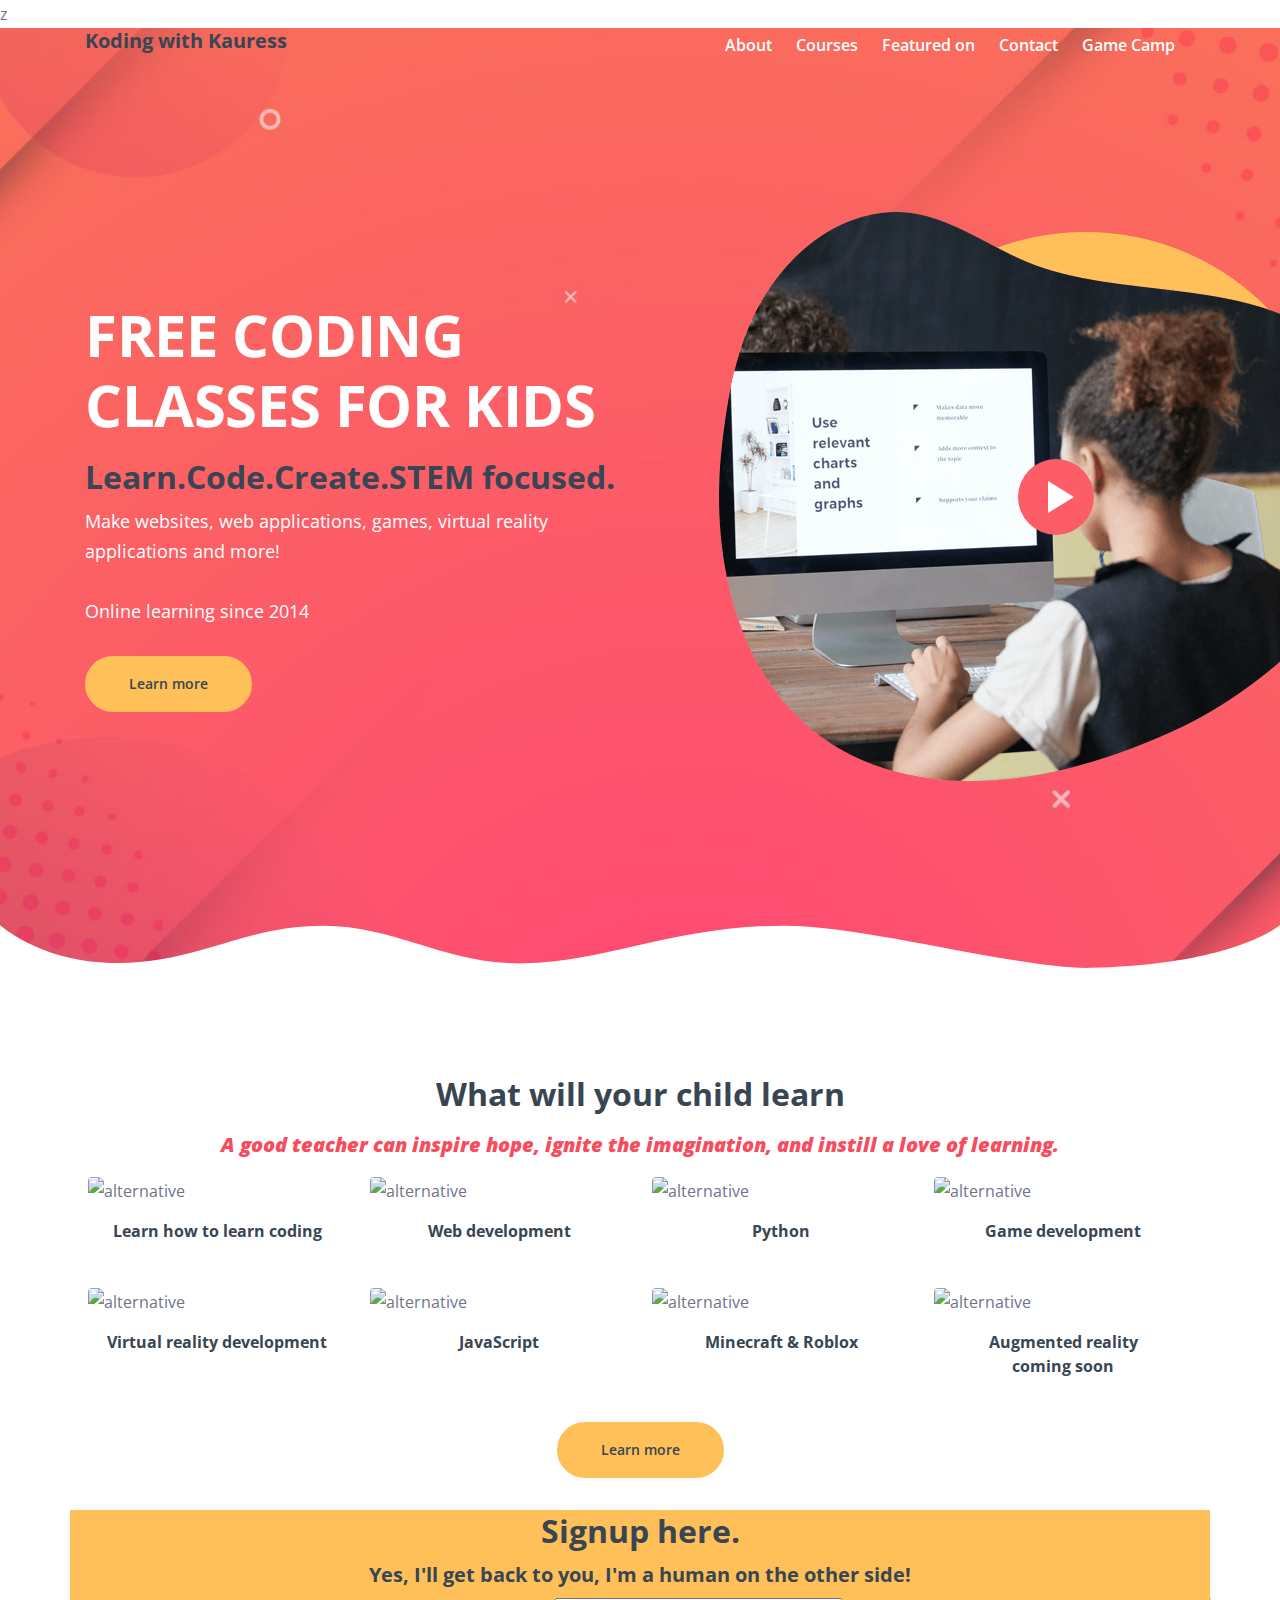
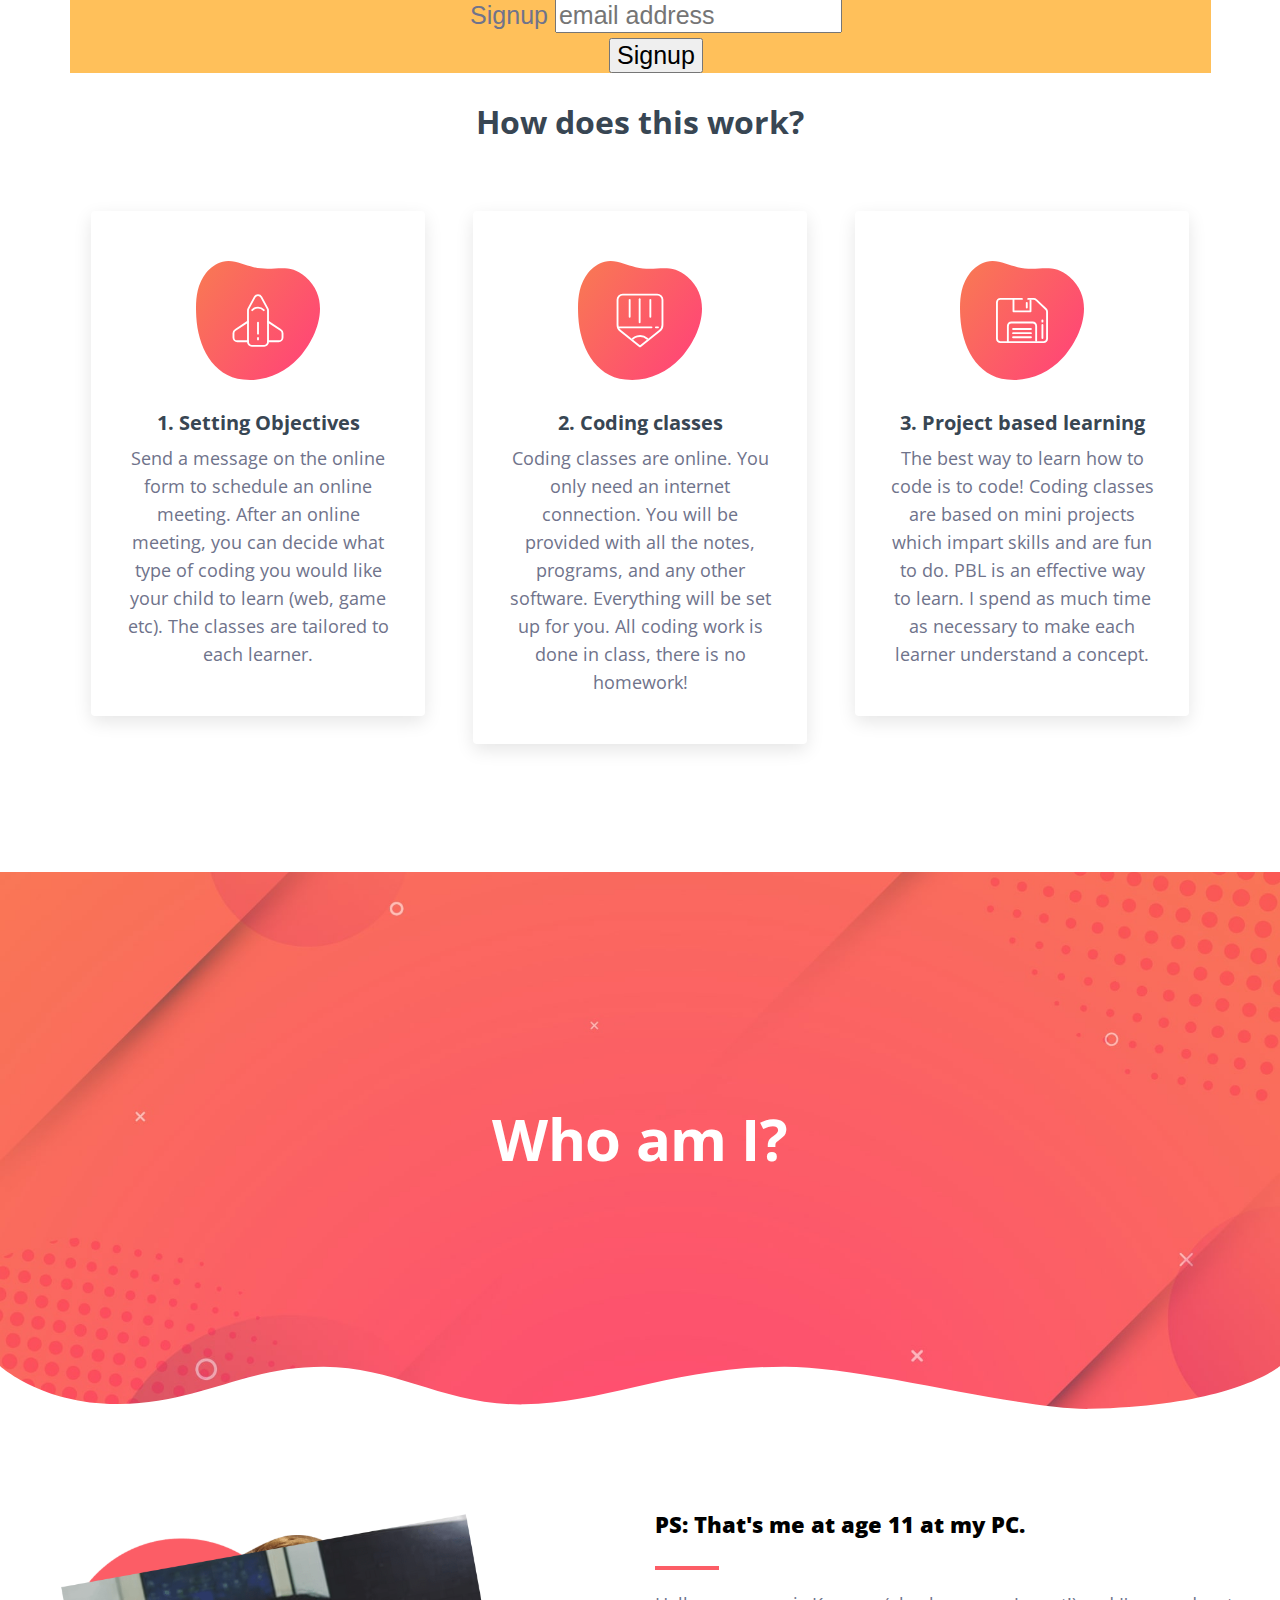
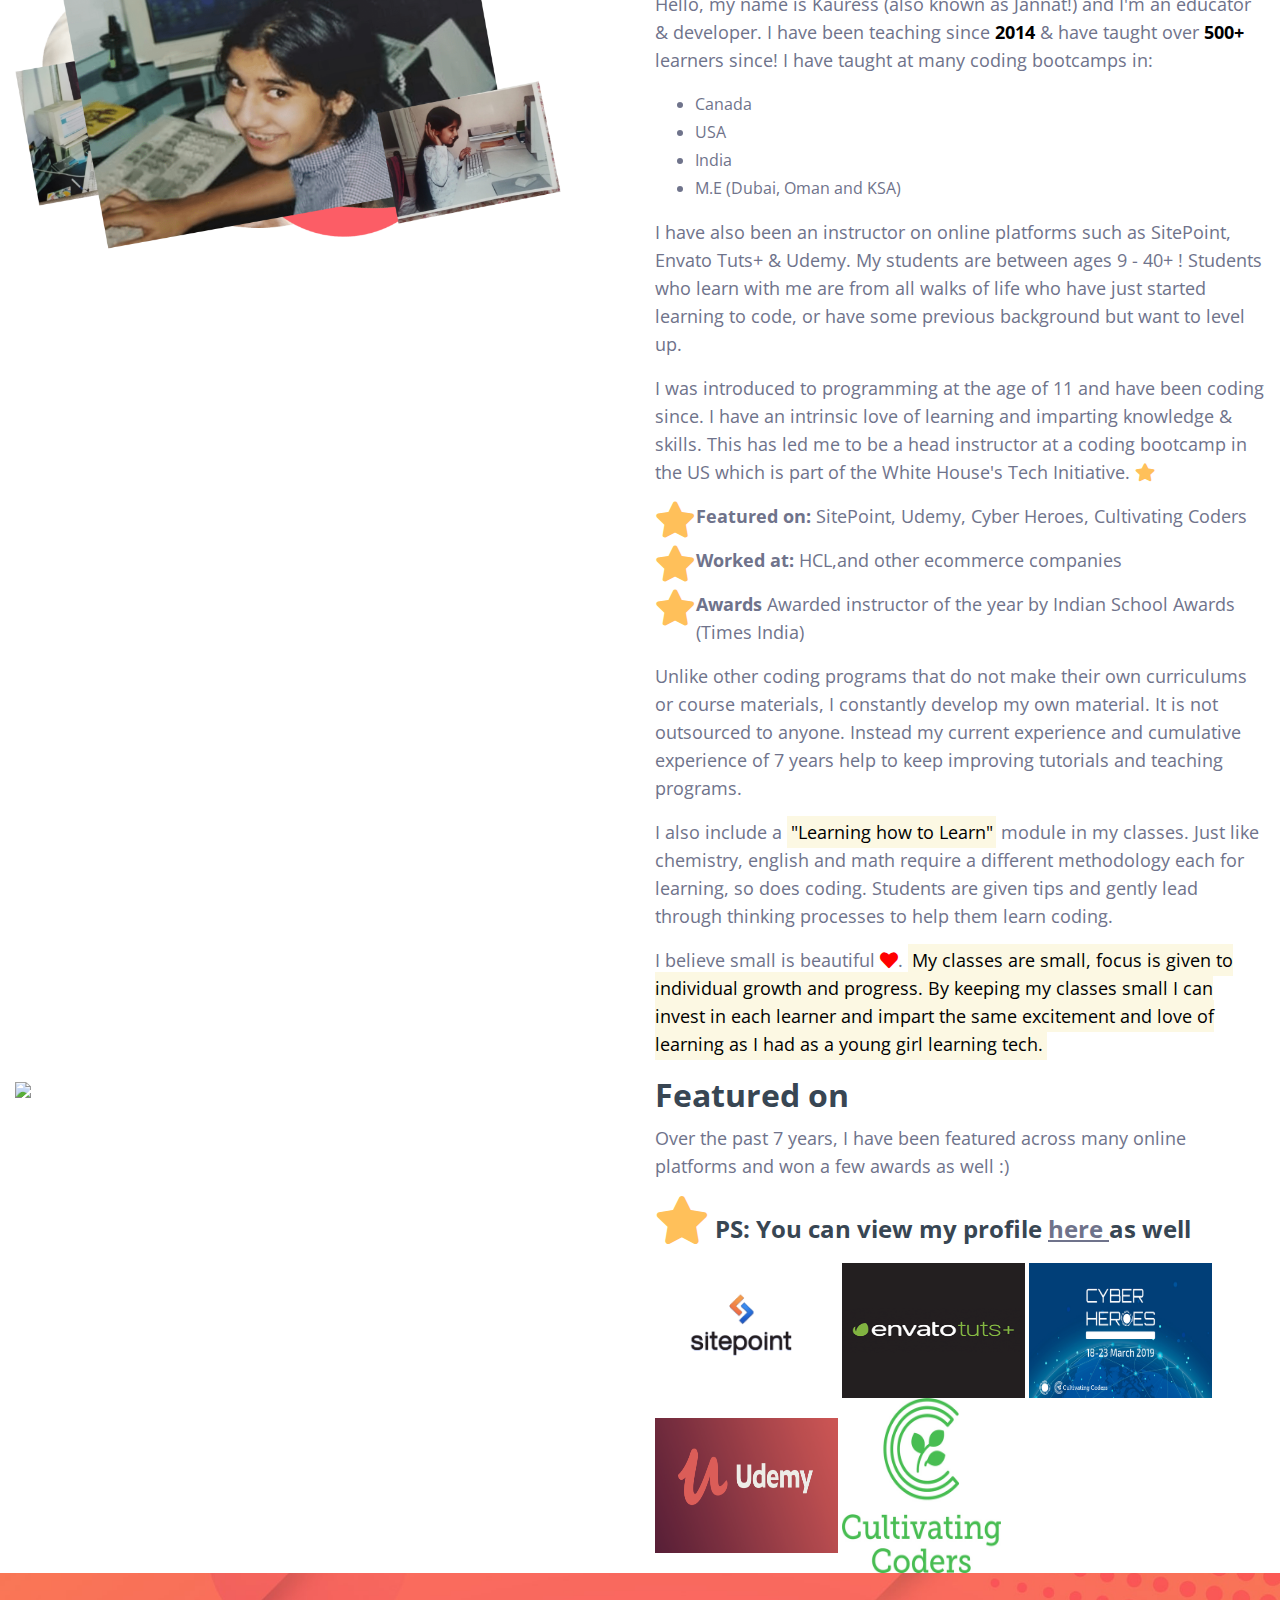
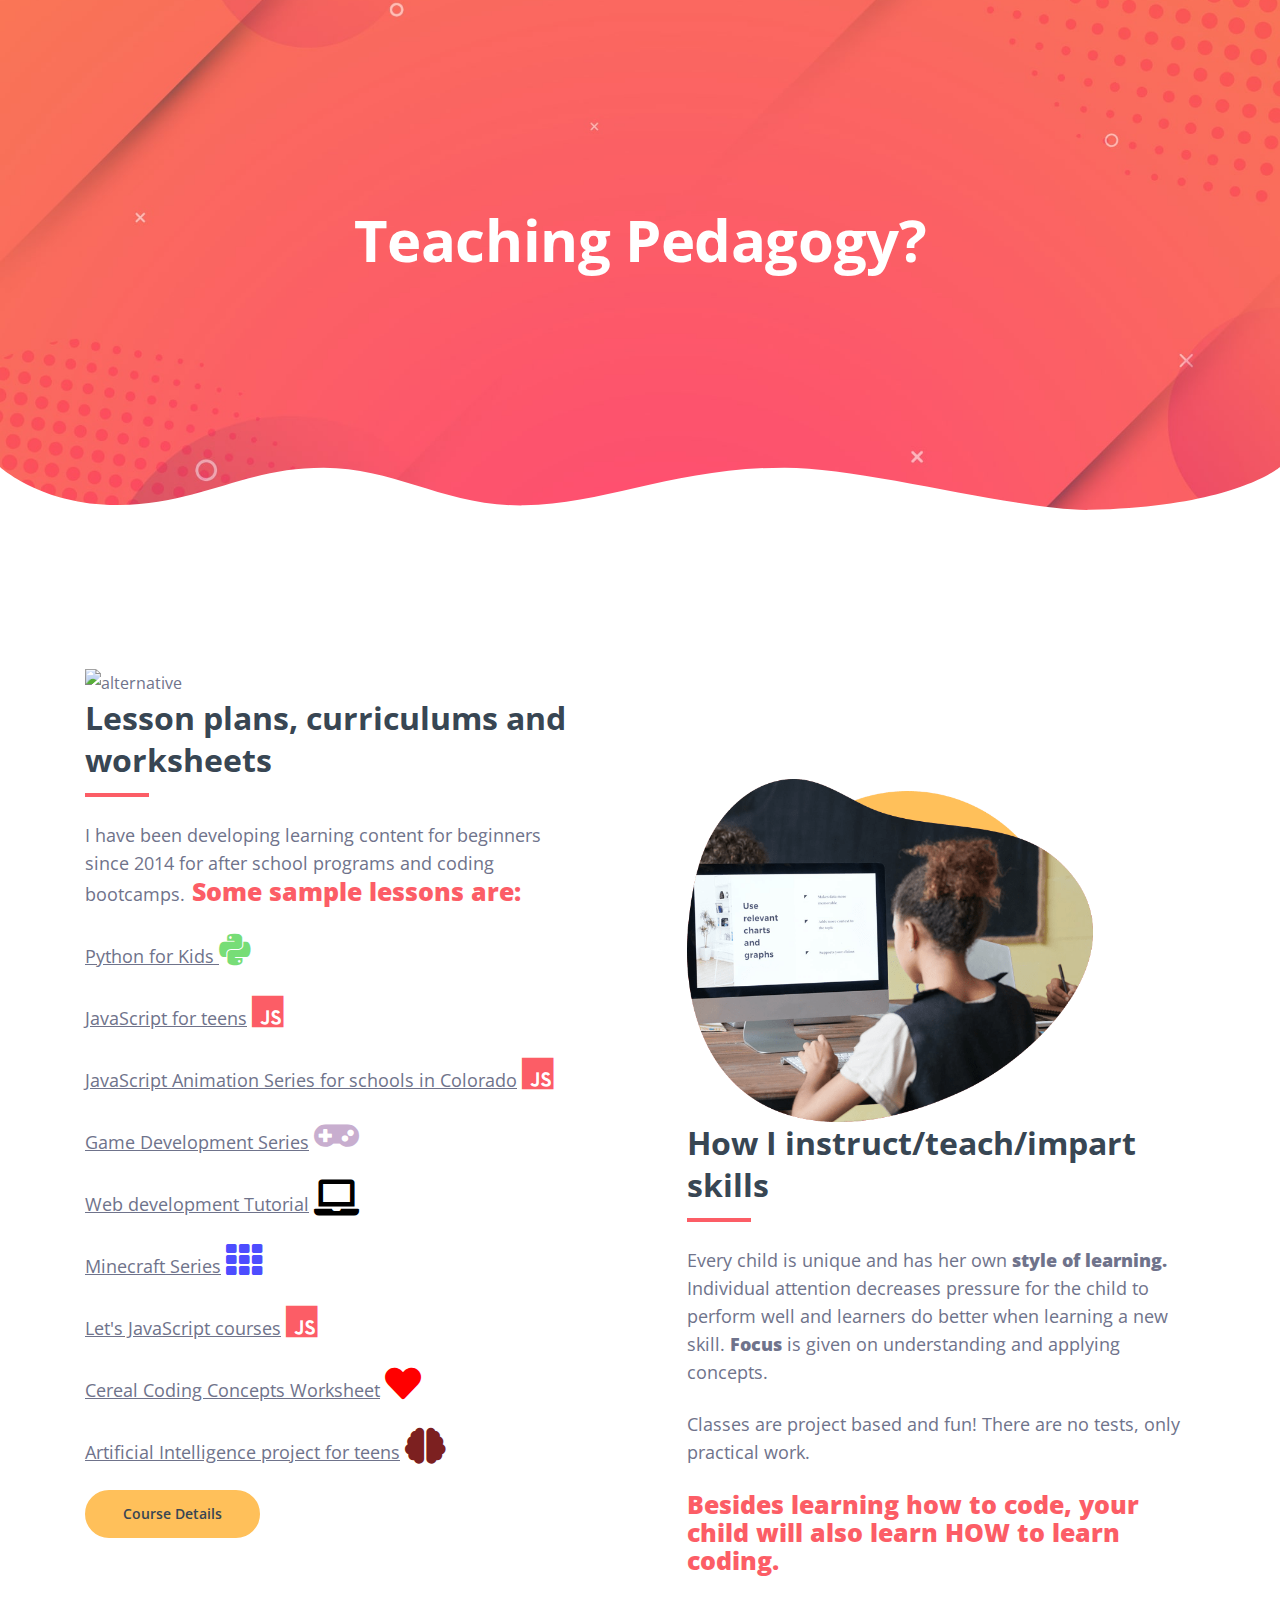
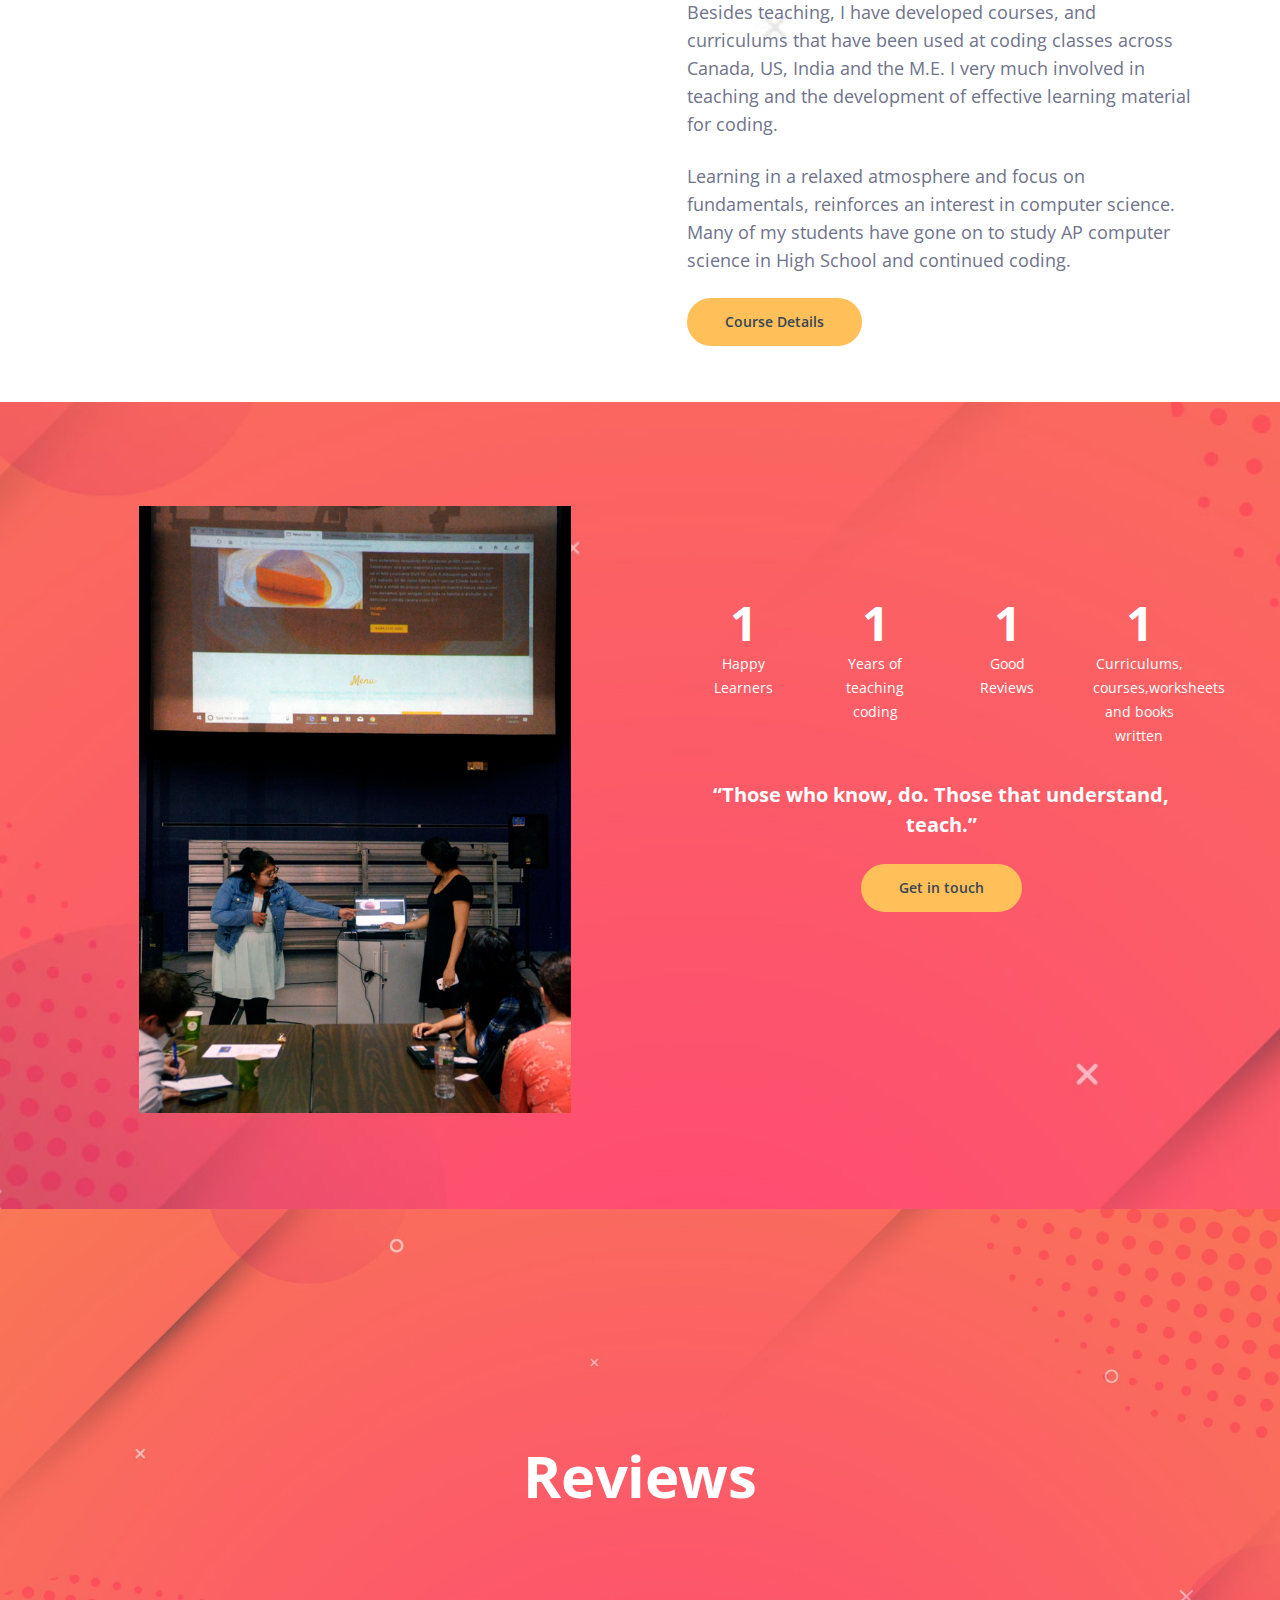
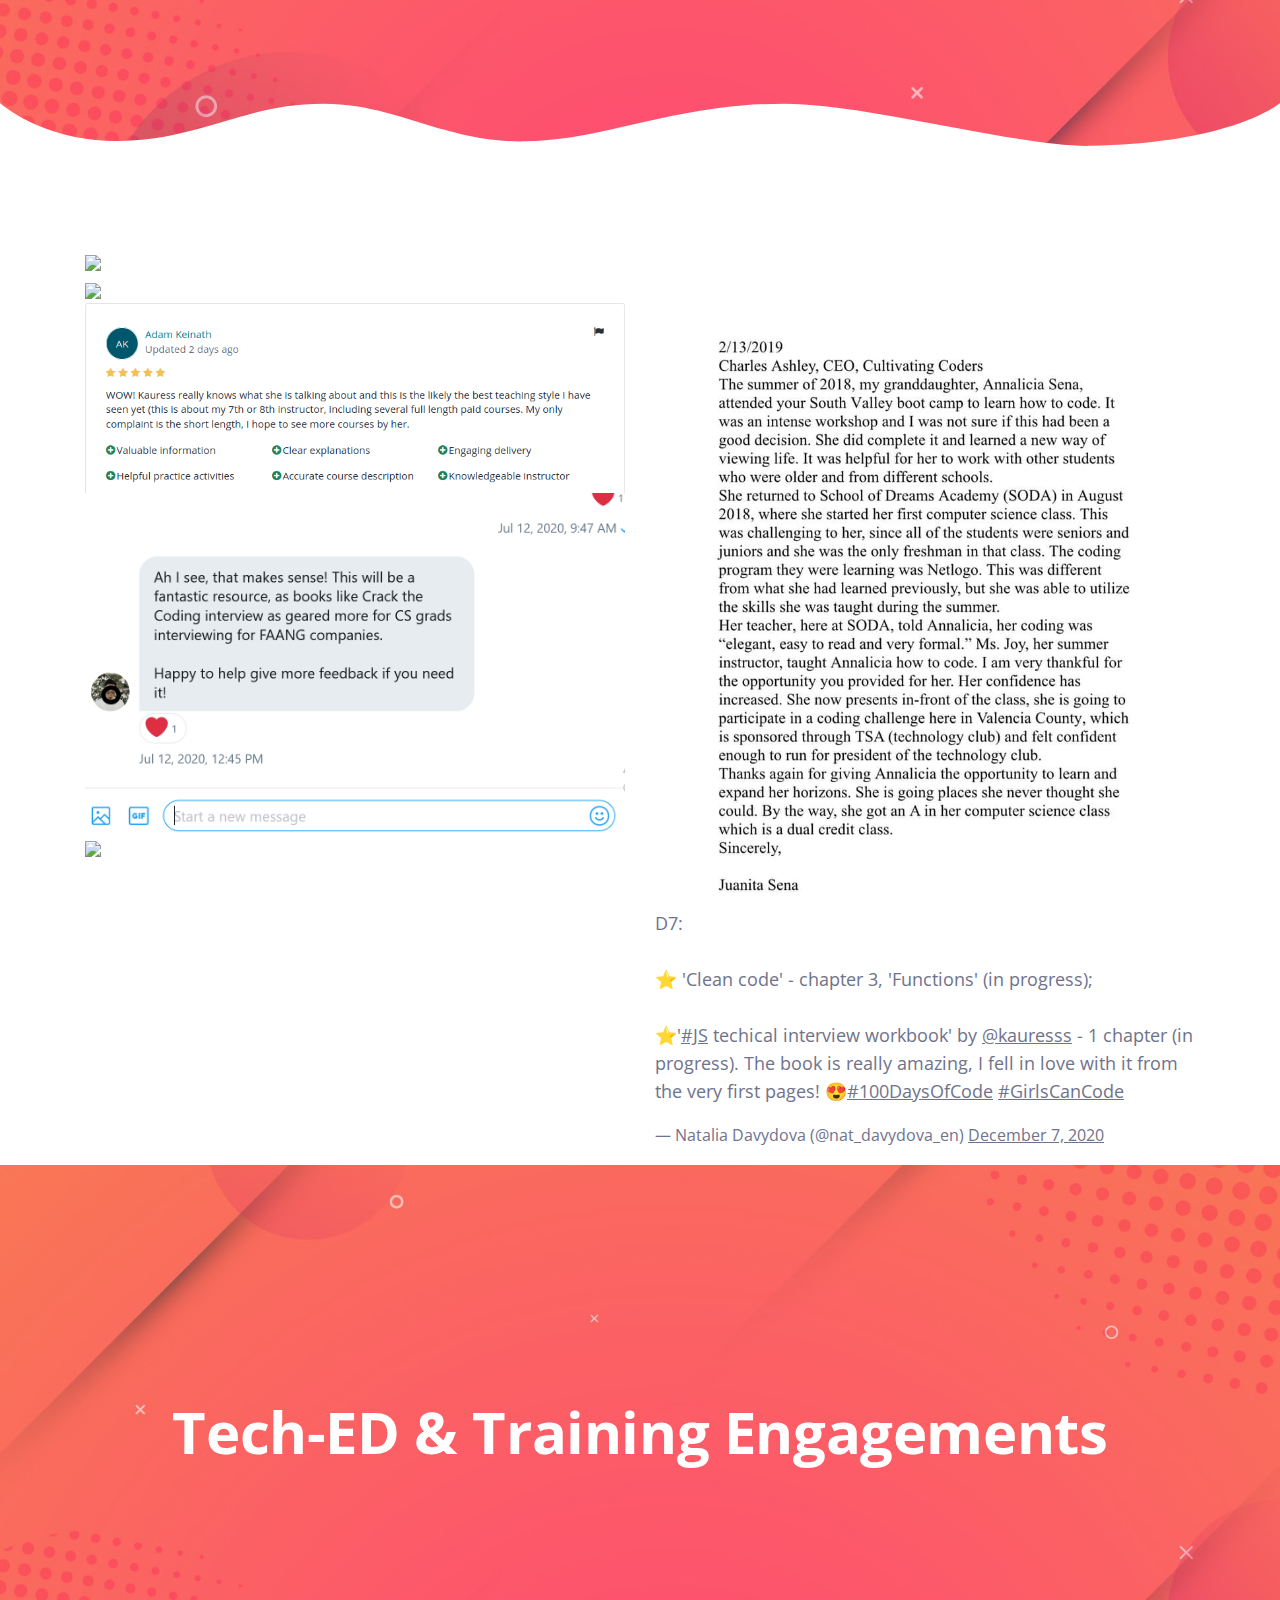
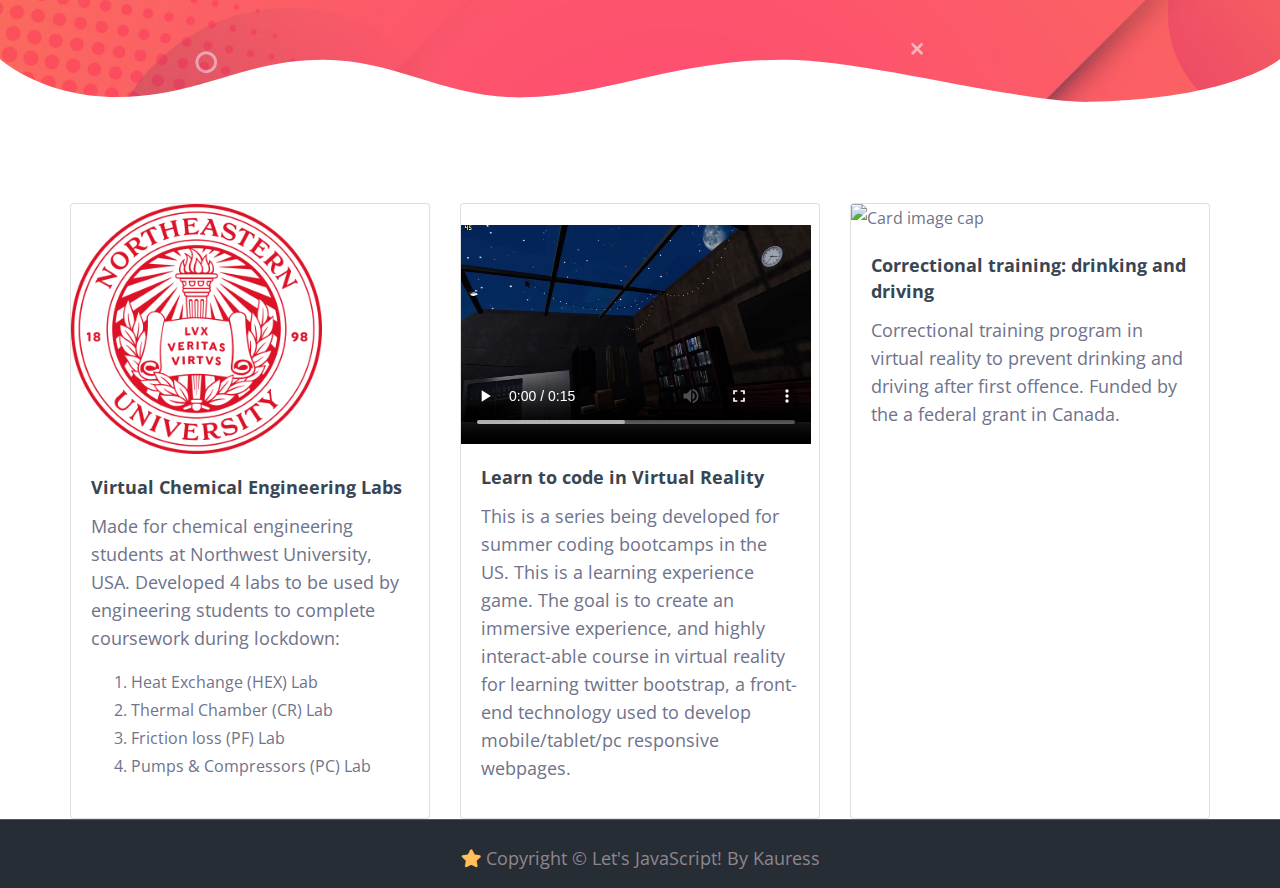
==== commit db29f4b3: "Update index.html" ====
--- a/index.html
+++ b/index.html
@@ -29,7 +29,7 @@
 	<link href="css/styles.css" rel="stylesheet">
 	<link href="//cdn-images.mailchimp.com/embedcode/classic-10_7.css" rel="stylesheet" type="text/css">
 <style type="text/css">
-	#mc_embed_signup{background:#fff; clear:left; font:14px Helvetica,Arial,sans-serif; }
+	#mc_embed_signup{background:#fff; clear:left; font:25px Helvetica,Arial,sans-serif; }
 	/* Add your own Mailchimp form style overrides in your site stylesheet or in this style block.
 	   We recommend moving this block and the preceding CSS link to the HEAD of your HTML file. */
 </style>
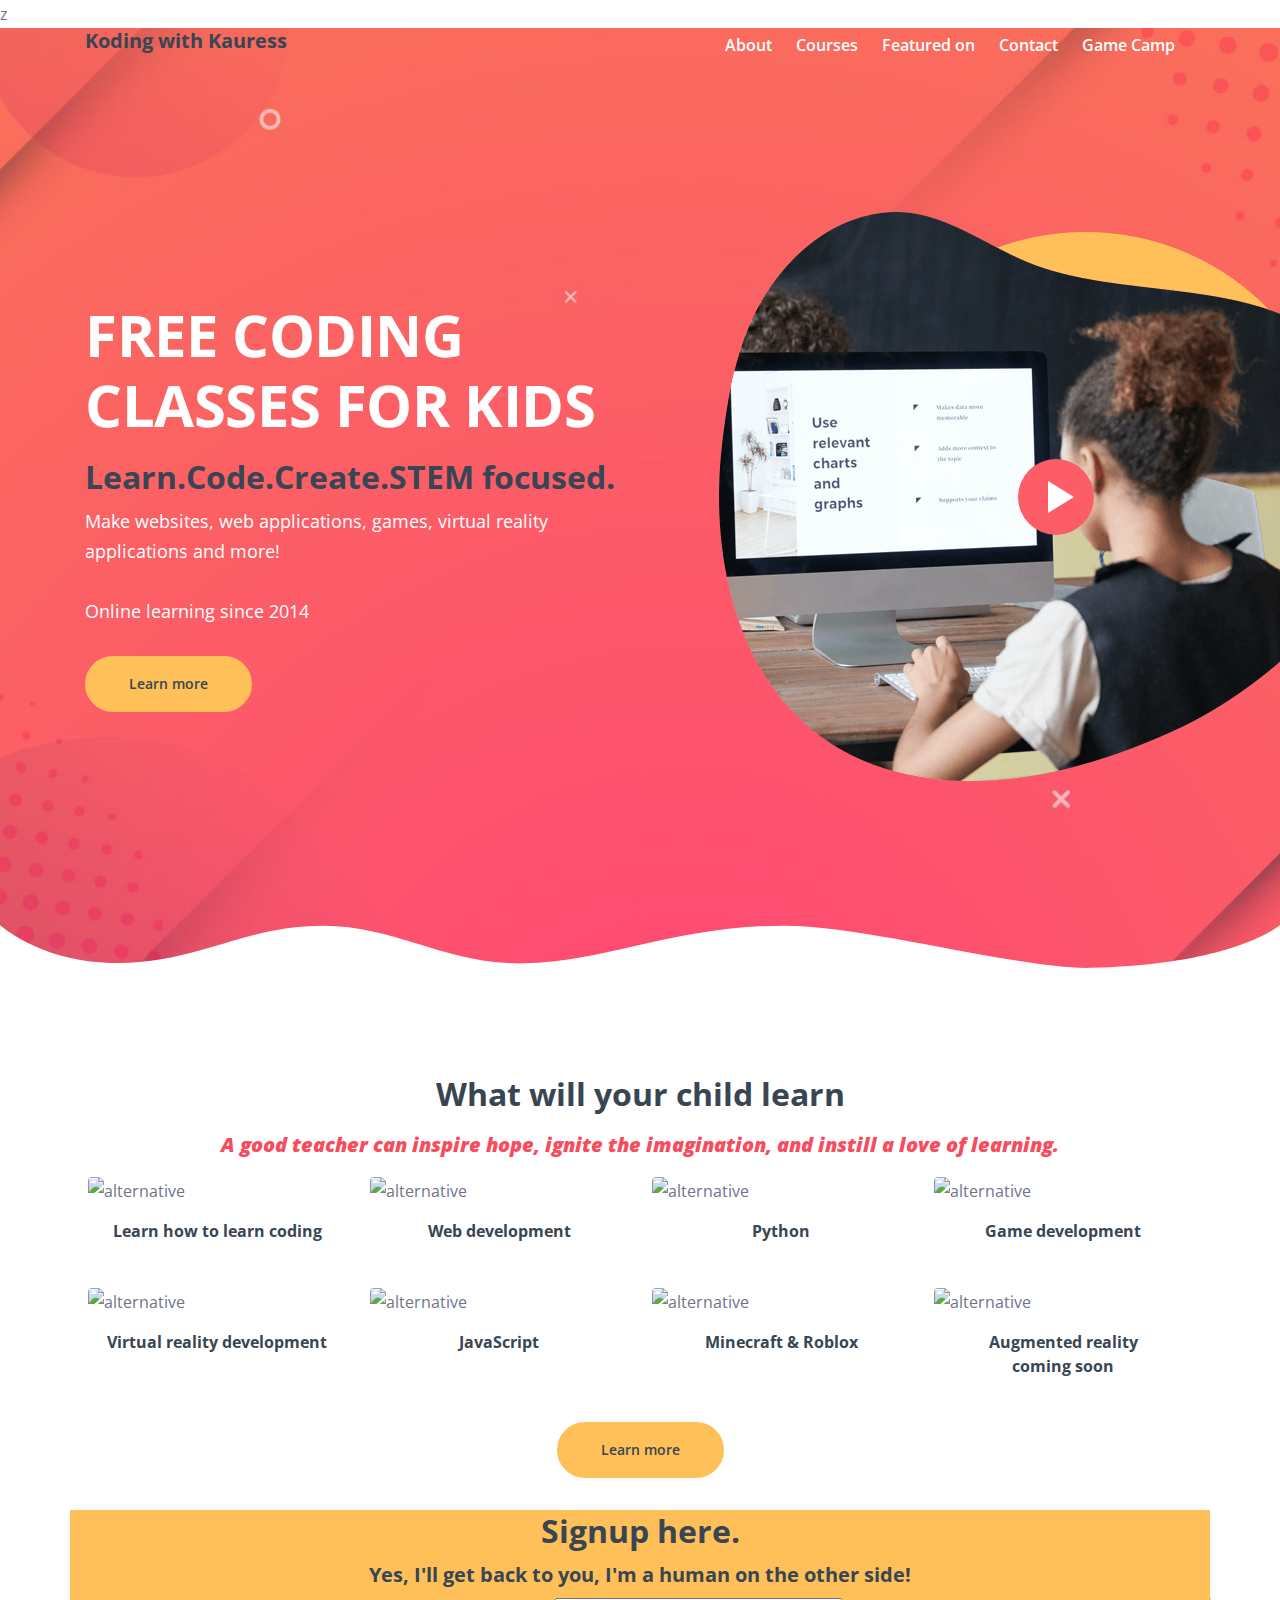
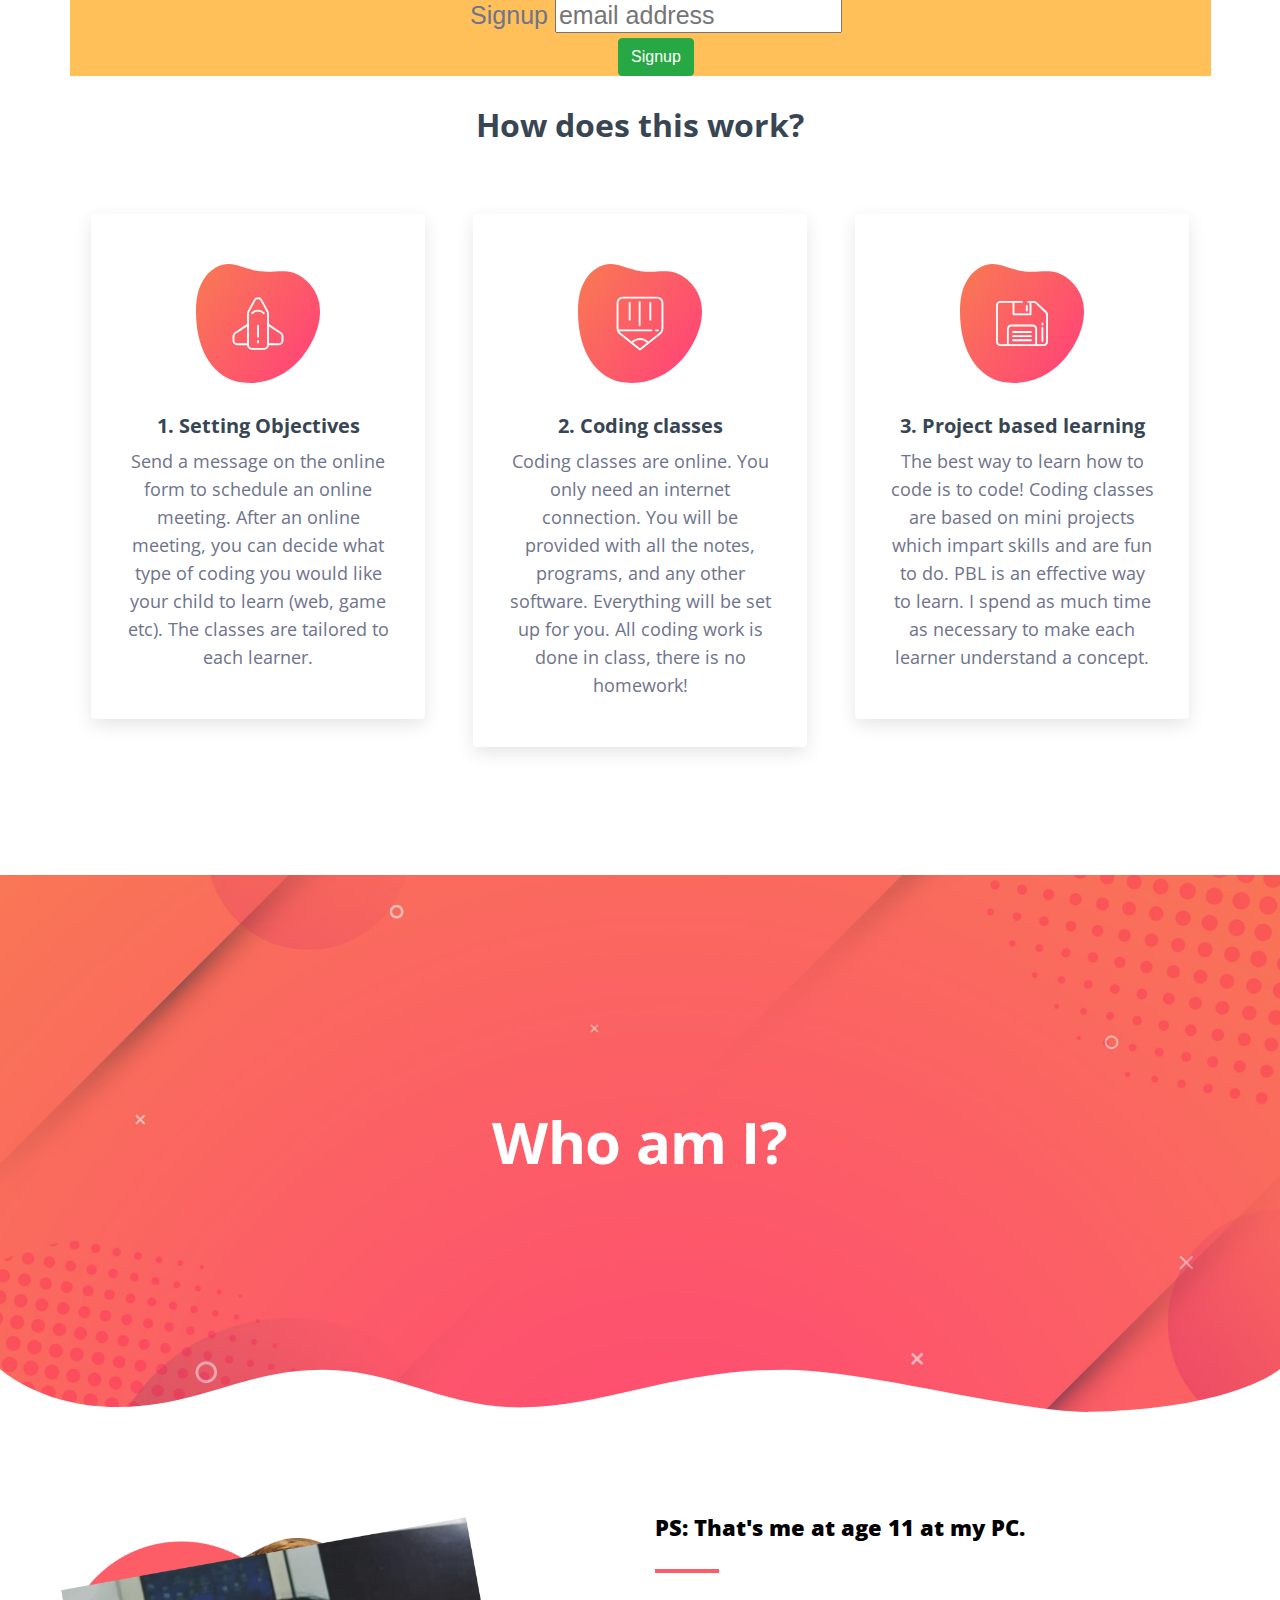
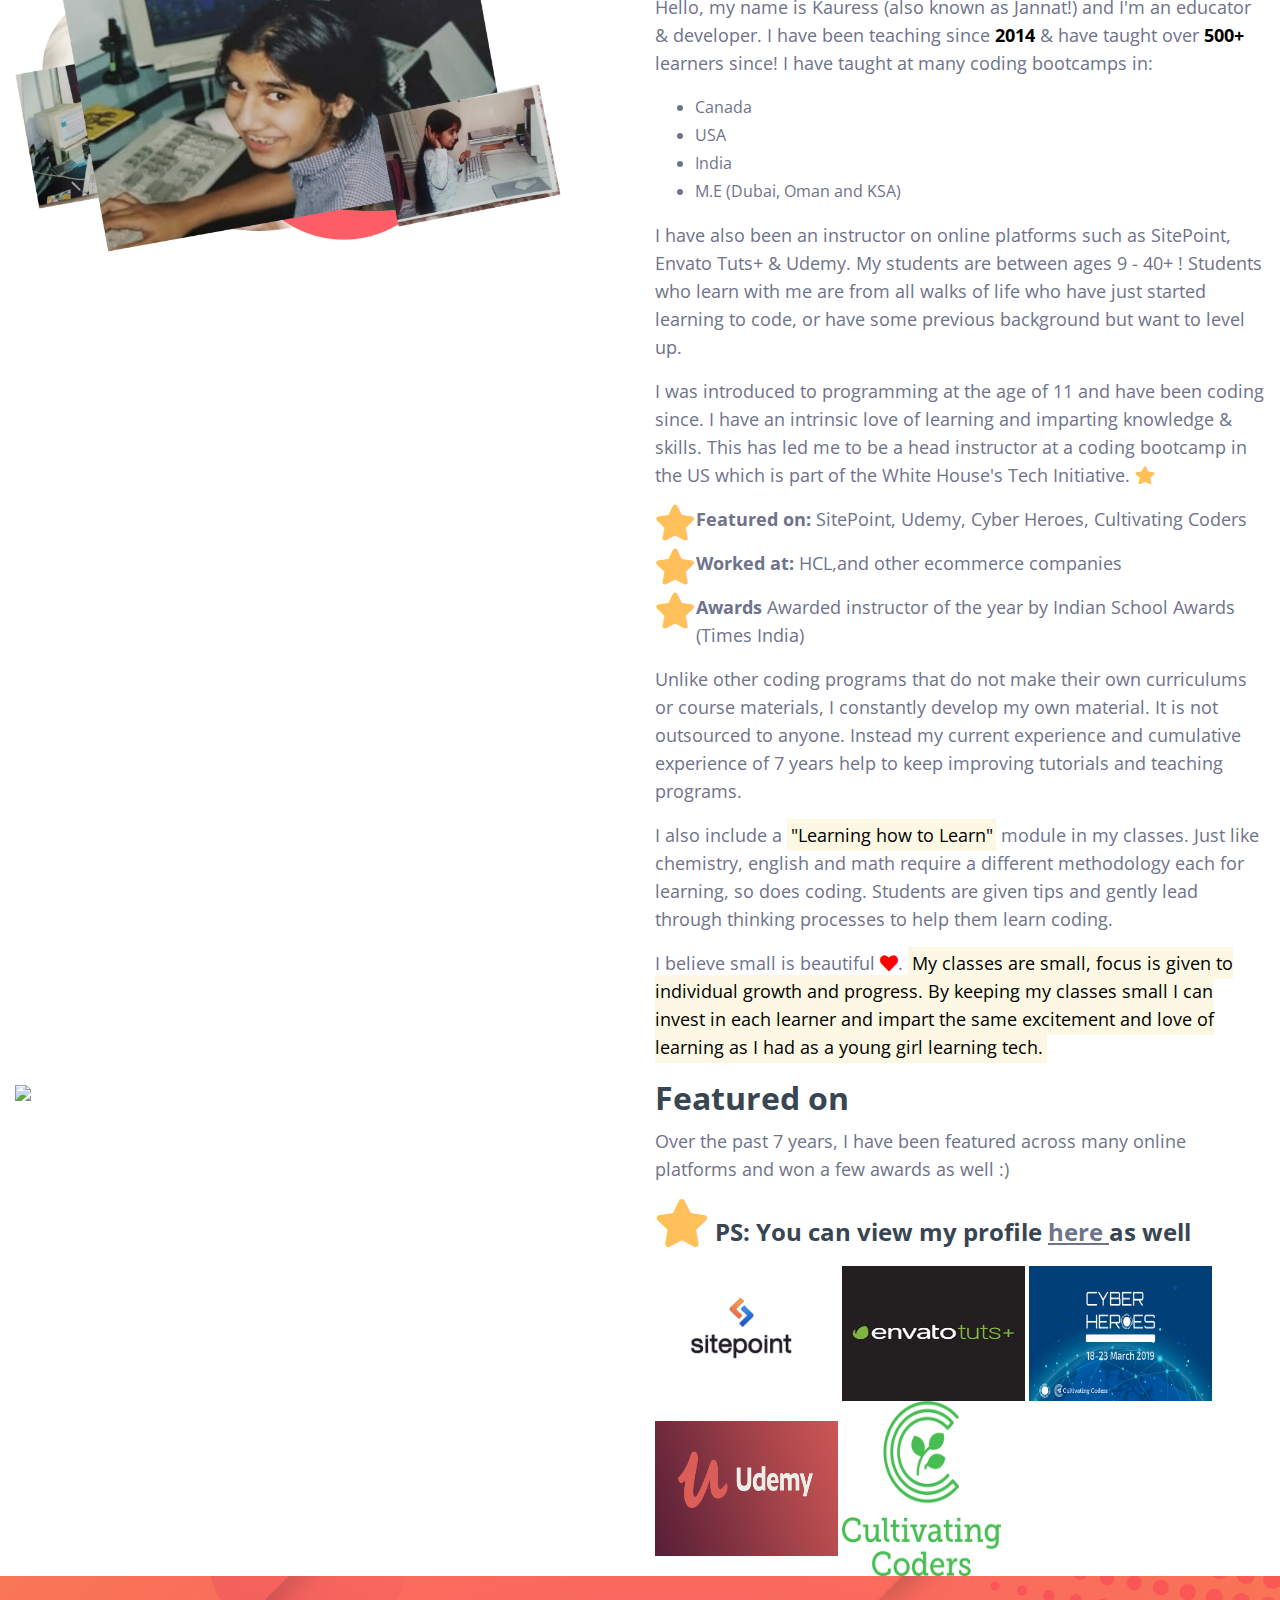
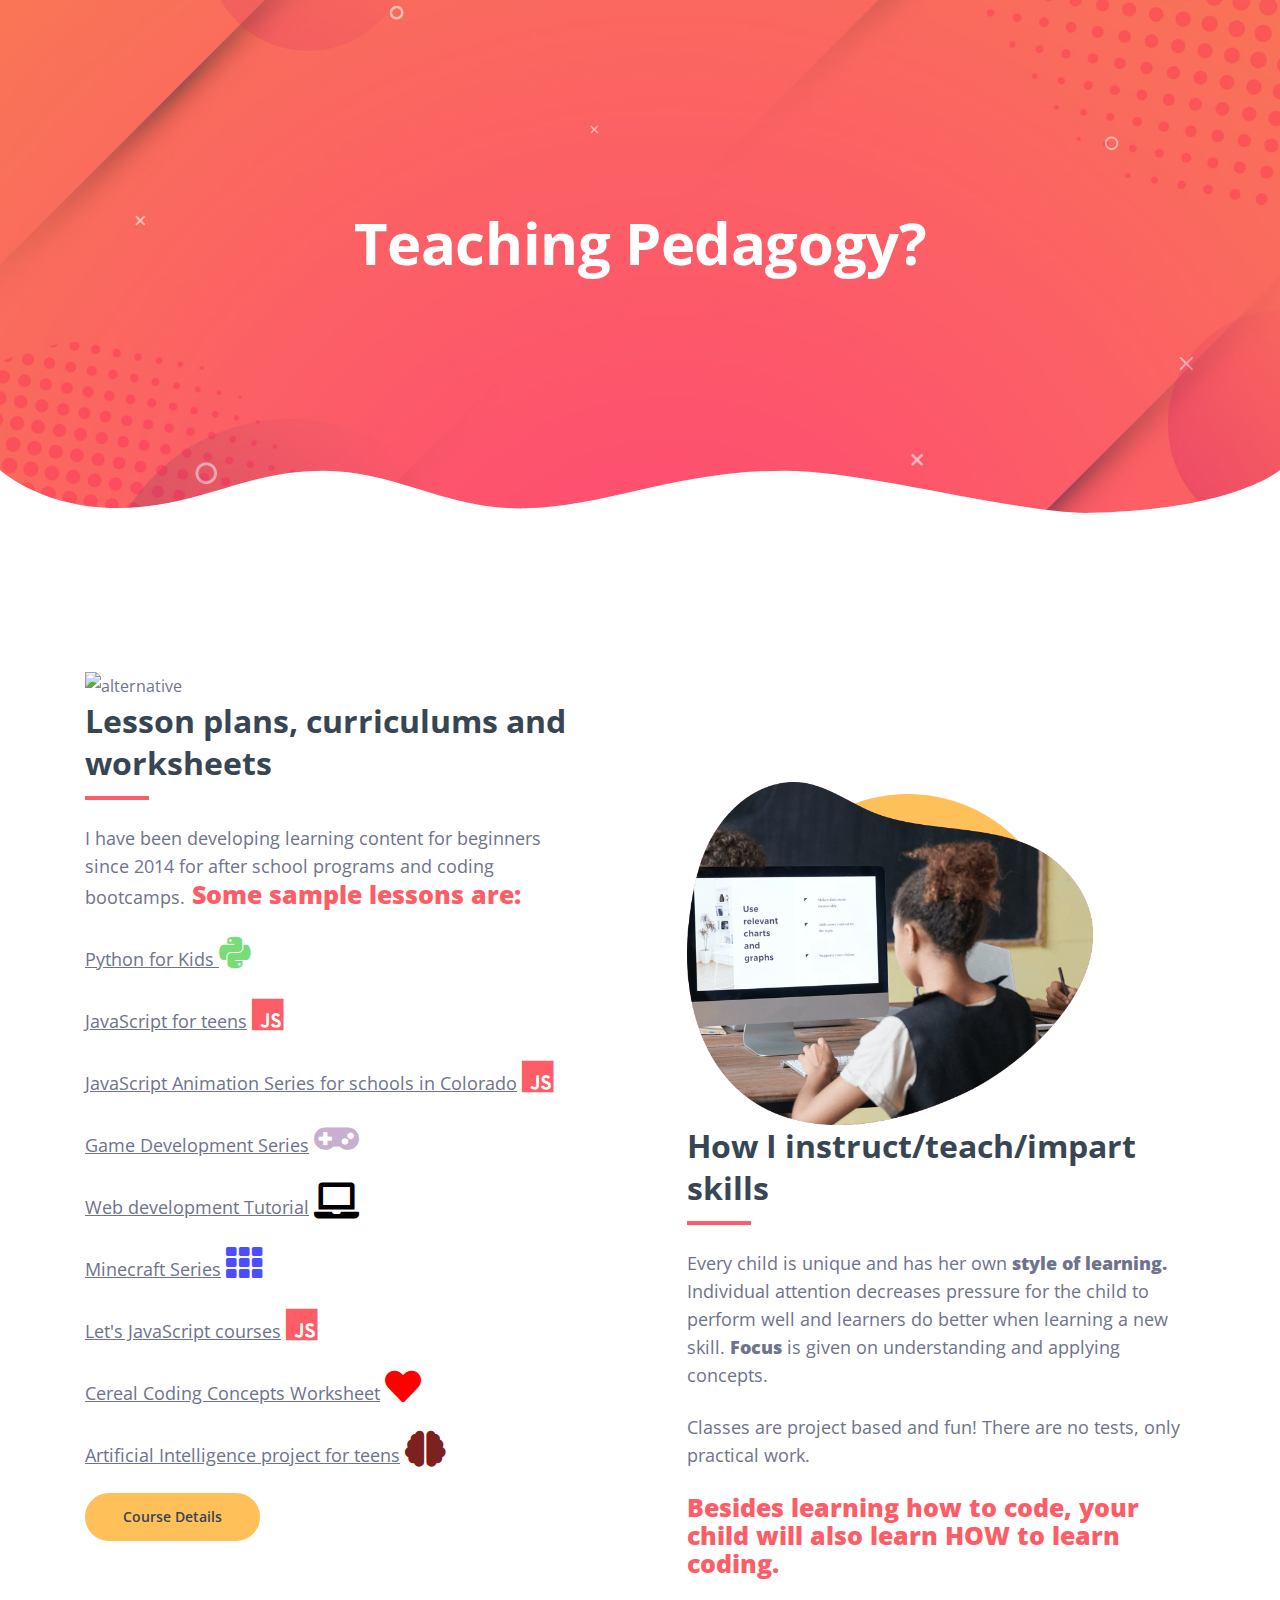
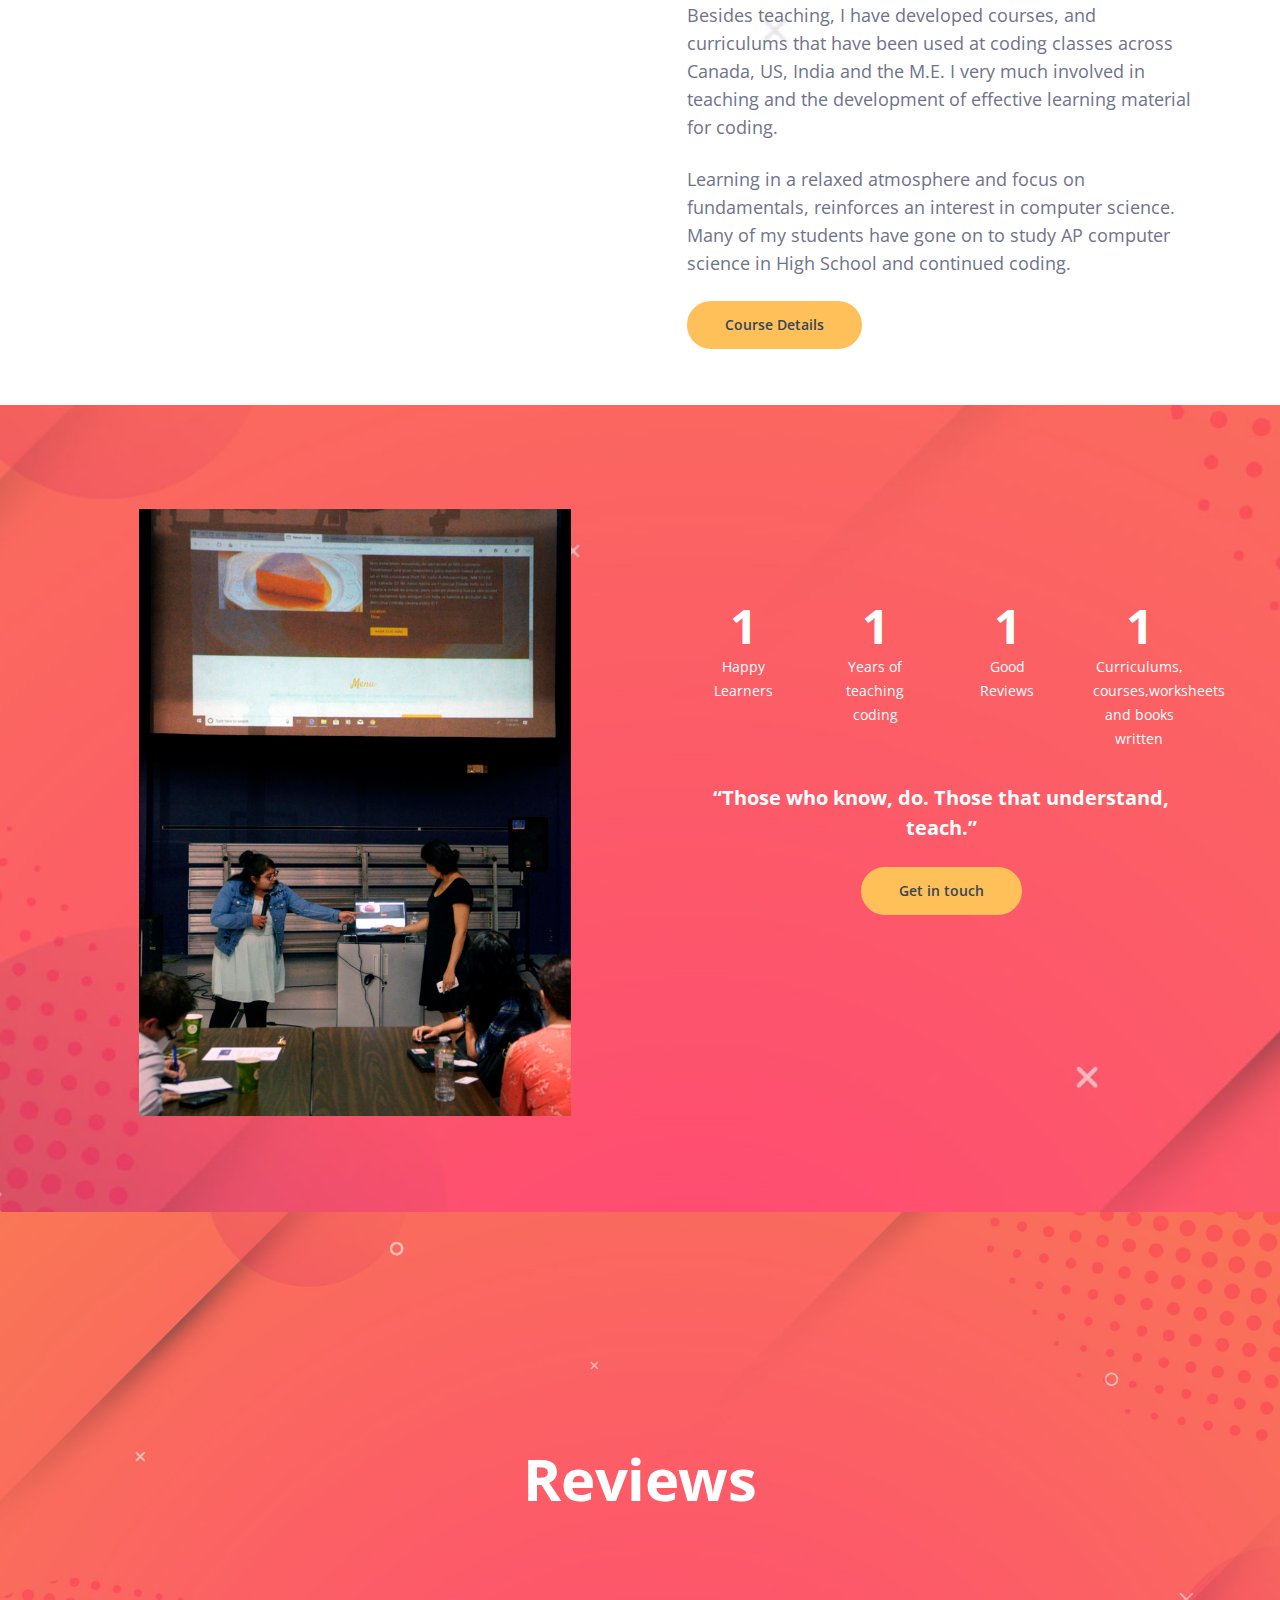
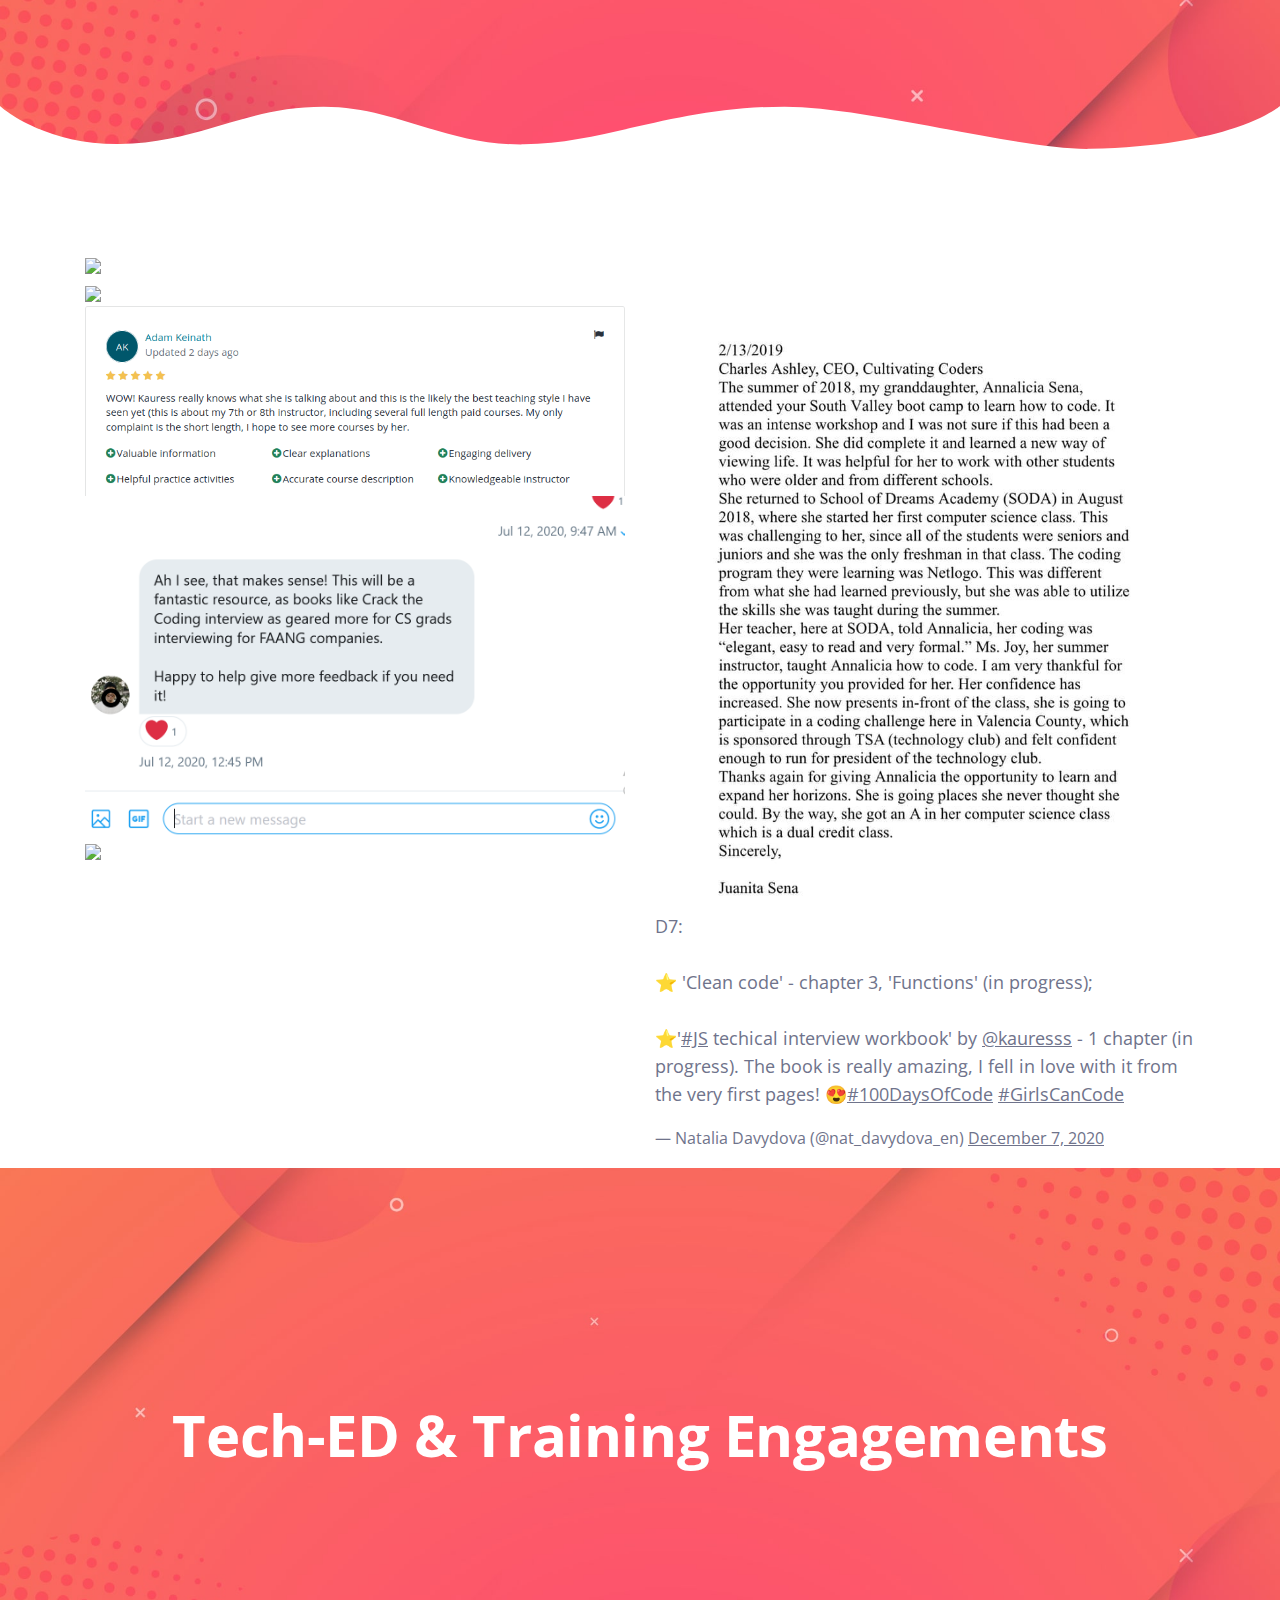
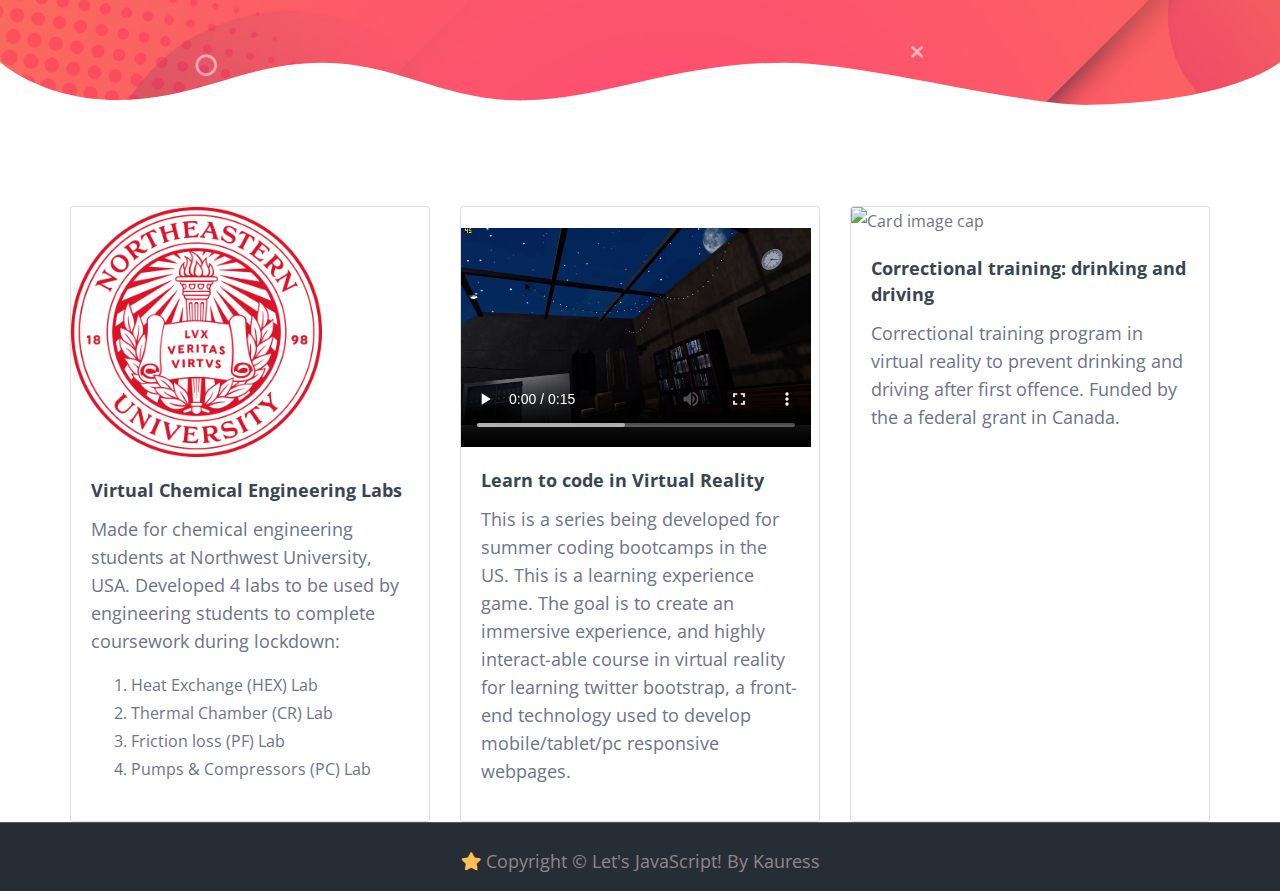
==== commit 0bc50512: "Update index.html" ====
--- a/index.html
+++ b/index.html
@@ -267,7 +267,7 @@
 	<input type="email" value="" name="EMAIL" class="email" id="mce-EMAIL" placeholder="email address" required>
     <!-- real people should not fill this in and expect good things - do not remove this or risk form bot signups-->
     <div style="position: absolute; left: -5000px;" aria-hidden="true"><input type="text" name="b_7e3dcf06d10acd9e0adc293bd_f97d31b4a8" tabindex="-1" value=""></div>
-    <div class="clear"><input type="submit" value="Signup" name="subscribe" id="mc-embedded-subscribe" class="button"></div>
+    <div class="clear"><input type="submit" value="Signup" name="subscribe" id="mc-embedded-subscribe" class="button  btn btn-success btn-md "></div>
     </div>
 </form>
 </div>
